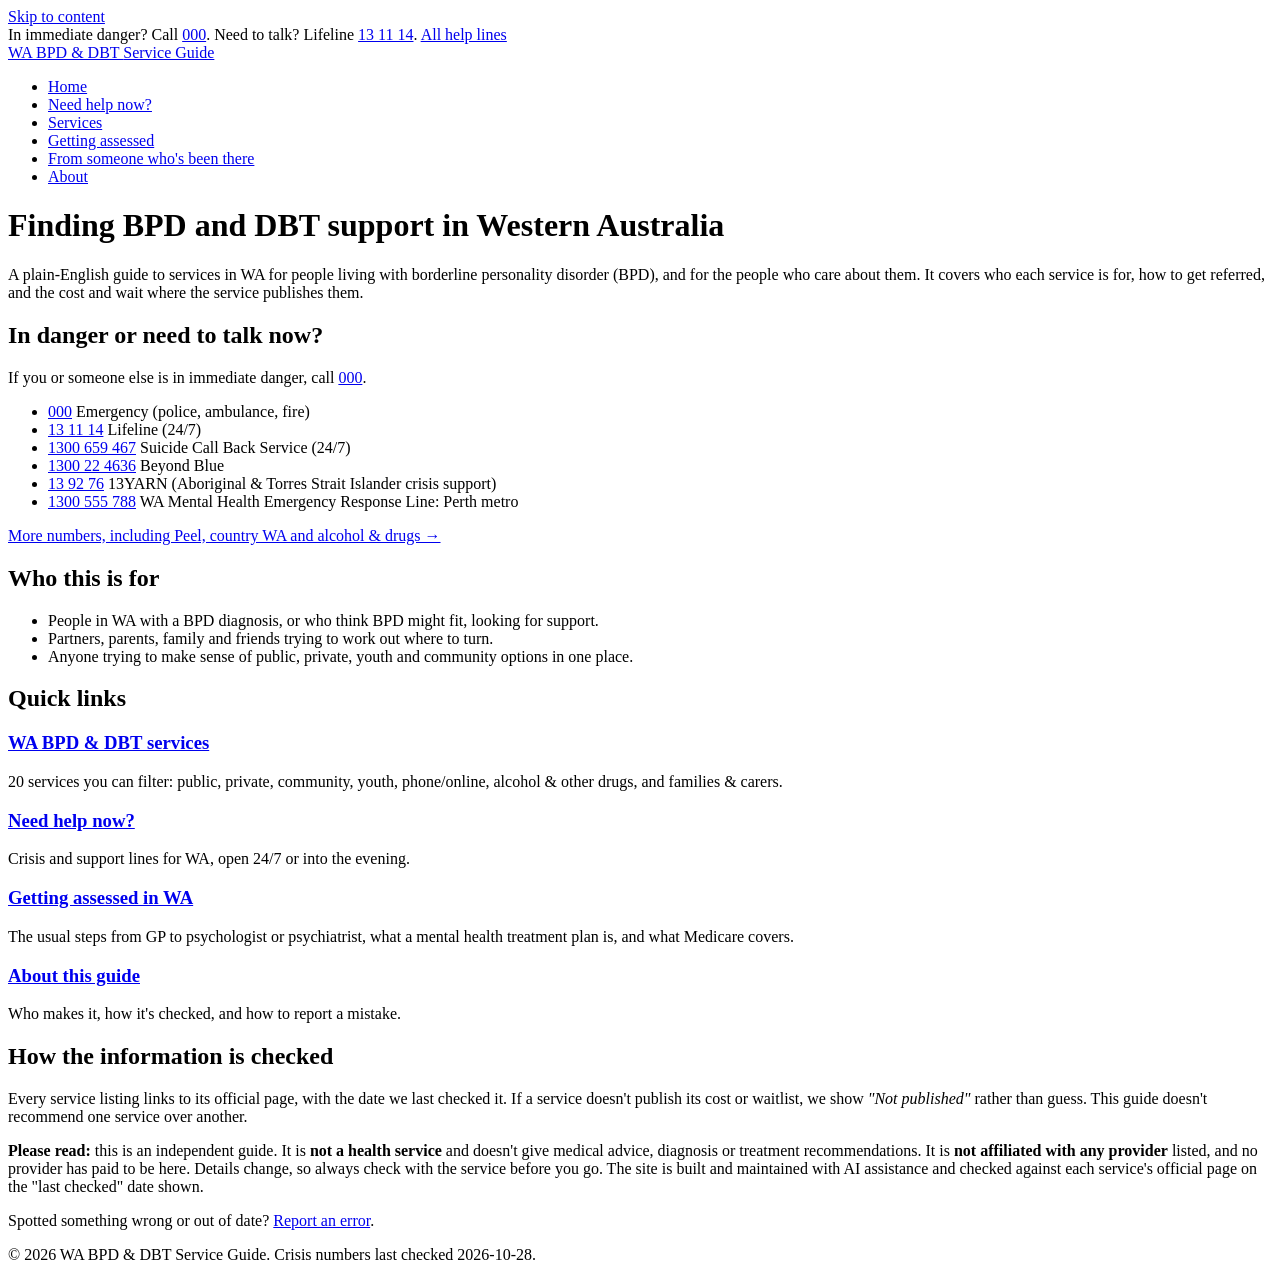
==== index.html @ 713c22a8 "Fix stylesheet and link paths for GitHub Pages subfolder Co-authored-by: thomasjohnston737 <thomasjo" ====
<!doctype html>
<html lang="en-AU">
<head>
<meta charset="utf-8">
<meta name="viewport" content="width=device-width,initial-scale=1">
<title>WA BPD &amp; DBT Service Guide: borderline personality disorder support in Western Australia</title>
<meta name="description" content="An independent, plain-English guide to BPD and DBT services in Western Australia: public, private, youth, community and carer support, with referral steps and official links.">
<link rel="canonical" href="https://thomasjohnston737.github.io/bpd-wa-guide/">
<meta property="og:title" content="WA BPD &amp; DBT Service Guide: borderline personality disorder support in Western Australia">
<meta property="og:description" content="An independent, plain-English guide to BPD and DBT services in Western Australia: public, private, youth, community and carer support, with referral steps and official links.">
<meta property="og:type" content="website">
<meta property="og:locale" content="en_AU">
<meta name="theme-color" content="#2f5d62">
<link rel="stylesheet" href="/bpd-wa-guide/assets/style.css">
</head>
<body>
<a class="skip" href="#main">Skip to content</a>
<div class="topbar"><div class="wrap">In immediate danger? Call <a href="tel:000">000</a>. Need to talk? Lifeline <a href="tel:131114">13 11 14</a>. <a href="/bpd-wa-guide/help-now/">All help lines</a></div></div>
<header class="site"><div class="wrap">
<a class="brand" href="/bpd-wa-guide/">WA BPD &amp; DBT <span>Service Guide</span></a>
<nav aria-label="Main"><ul><li><a href="/bpd-wa-guide/" aria-current=page>Home</a></li><li><a href="/bpd-wa-guide/help-now/">Need help now?</a></li><li><a href="/bpd-wa-guide/services/">Services</a></li><li><a href="/bpd-wa-guide/getting-assessed/">Getting assessed</a></li><li><a href="/bpd-wa-guide/from-someone-whos-been-there/">From someone who&#x27;s been there</a></li><li><a href="/bpd-wa-guide/about/">About</a></li></ul></nav>
</div></header>
<main id="main"><div class="wrap">

<h1>Finding BPD and DBT support in Western Australia</h1>
<p class="lede">A plain-English guide to services in WA for people living with borderline personality disorder (BPD), and for the people who care about them. It covers who each service is for, how to get referred, and the cost and wait where the service publishes them.</p>
<aside class="crisis" aria-label="Crisis support">
<h2>In danger or need to talk now?</h2>
<p>If you or someone else is in immediate danger, call <a class="num" href="tel:000">000</a>.</p>
<ul><li><a class="num" href="tel:000">000</a> <span>Emergency (police, ambulance, fire)</span></li><li><a class="num" href="tel:131114">13 11 14</a> <span>Lifeline (24/7)</span></li><li><a class="num" href="tel:1300659467">1300 659 467</a> <span>Suicide Call Back Service (24/7)</span></li><li><a class="num" href="tel:1300224636">1300 22 4636</a> <span>Beyond Blue</span></li><li><a class="num" href="tel:139276">13 92 76</a> <span>13YARN (Aboriginal &amp; Torres Strait Islander crisis support)</span></li><li><a class="num" href="tel:1300555788">1300 555 788</a> <span>WA Mental Health Emergency Response Line: Perth metro</span></li></ul><p class="more"><a href="/bpd-wa-guide/help-now/">More numbers, including Peel, country WA and alcohol &amp; drugs →</a></p>
</aside>
<h2>Who this is for</h2>
<ul>
<li>People in WA with a BPD diagnosis, or who think BPD might fit, looking for support.</li>
<li>Partners, parents, family and friends trying to work out where to turn.</li>
<li>Anyone trying to make sense of public, private, youth and community options in one place.</li>
</ul>
<h2>Quick links</h2>
<div class="cards">
<div class="card"><h3><a href="/bpd-wa-guide/services/">WA BPD &amp; DBT services</a></h3><p>20 services you can filter: public, private, community, youth, phone/online, alcohol &amp; other drugs, and families &amp; carers.</p></div>
<div class="card"><h3><a href="/bpd-wa-guide/help-now/">Need help now?</a></h3><p>Crisis and support lines for WA, open 24/7 or into the evening.</p></div>
<div class="card"><h3><a href="/bpd-wa-guide/getting-assessed/">Getting assessed in WA</a></h3><p>The usual steps from GP to psychologist or psychiatrist, what a mental health treatment plan is, and what Medicare covers.</p></div>
<div class="card"><h3><a href="/bpd-wa-guide/about/">About this guide</a></h3><p>Who makes it, how it's checked, and how to report a mistake.</p></div>
</div>
<h2>How the information is checked</h2>
<p>Every service listing links to its official page, with the date we last checked it. If a service doesn't publish its cost or waitlist, we show <em>"Not published"</em> rather than guess. This guide doesn't recommend one service over another.</p>

</div></main>
<footer class="site"><div class="wrap">
<p><strong>Please read:</strong> this is an independent guide. It is <strong>not a health service</strong> and doesn't give medical advice, diagnosis or treatment recommendations. It is <strong>not affiliated with any provider</strong> listed, and no provider has paid to be here. Details change, so always check with the service before you go. The site is built and maintained with AI assistance and checked against each service's official page on the "last checked" date shown.</p>
<p>Spotted something wrong or out of date? <a href="/bpd-wa-guide/about/#report">Report an error</a>.</p>
<p>&copy; 2026 WA BPD & DBT Service Guide. Crisis numbers last checked 2026-10-28.</p>
</div></footer>
</body>
</html>
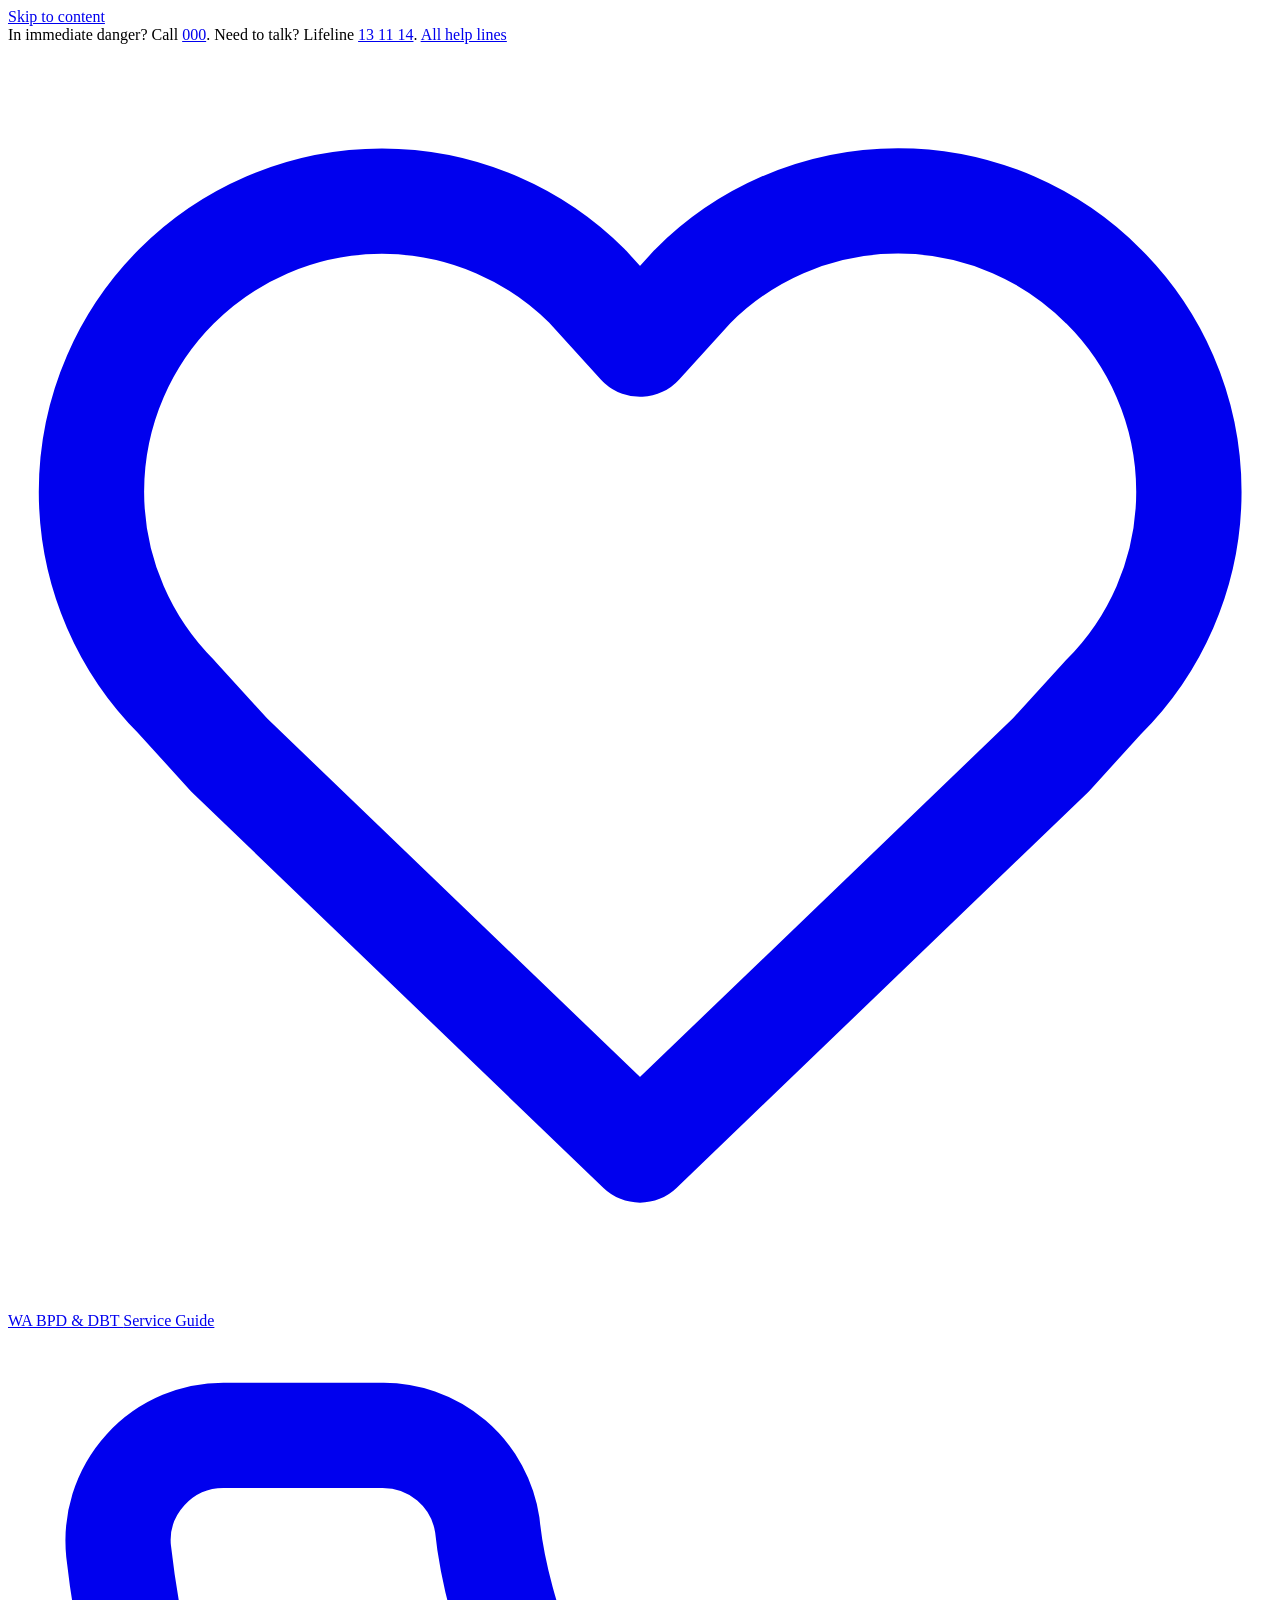
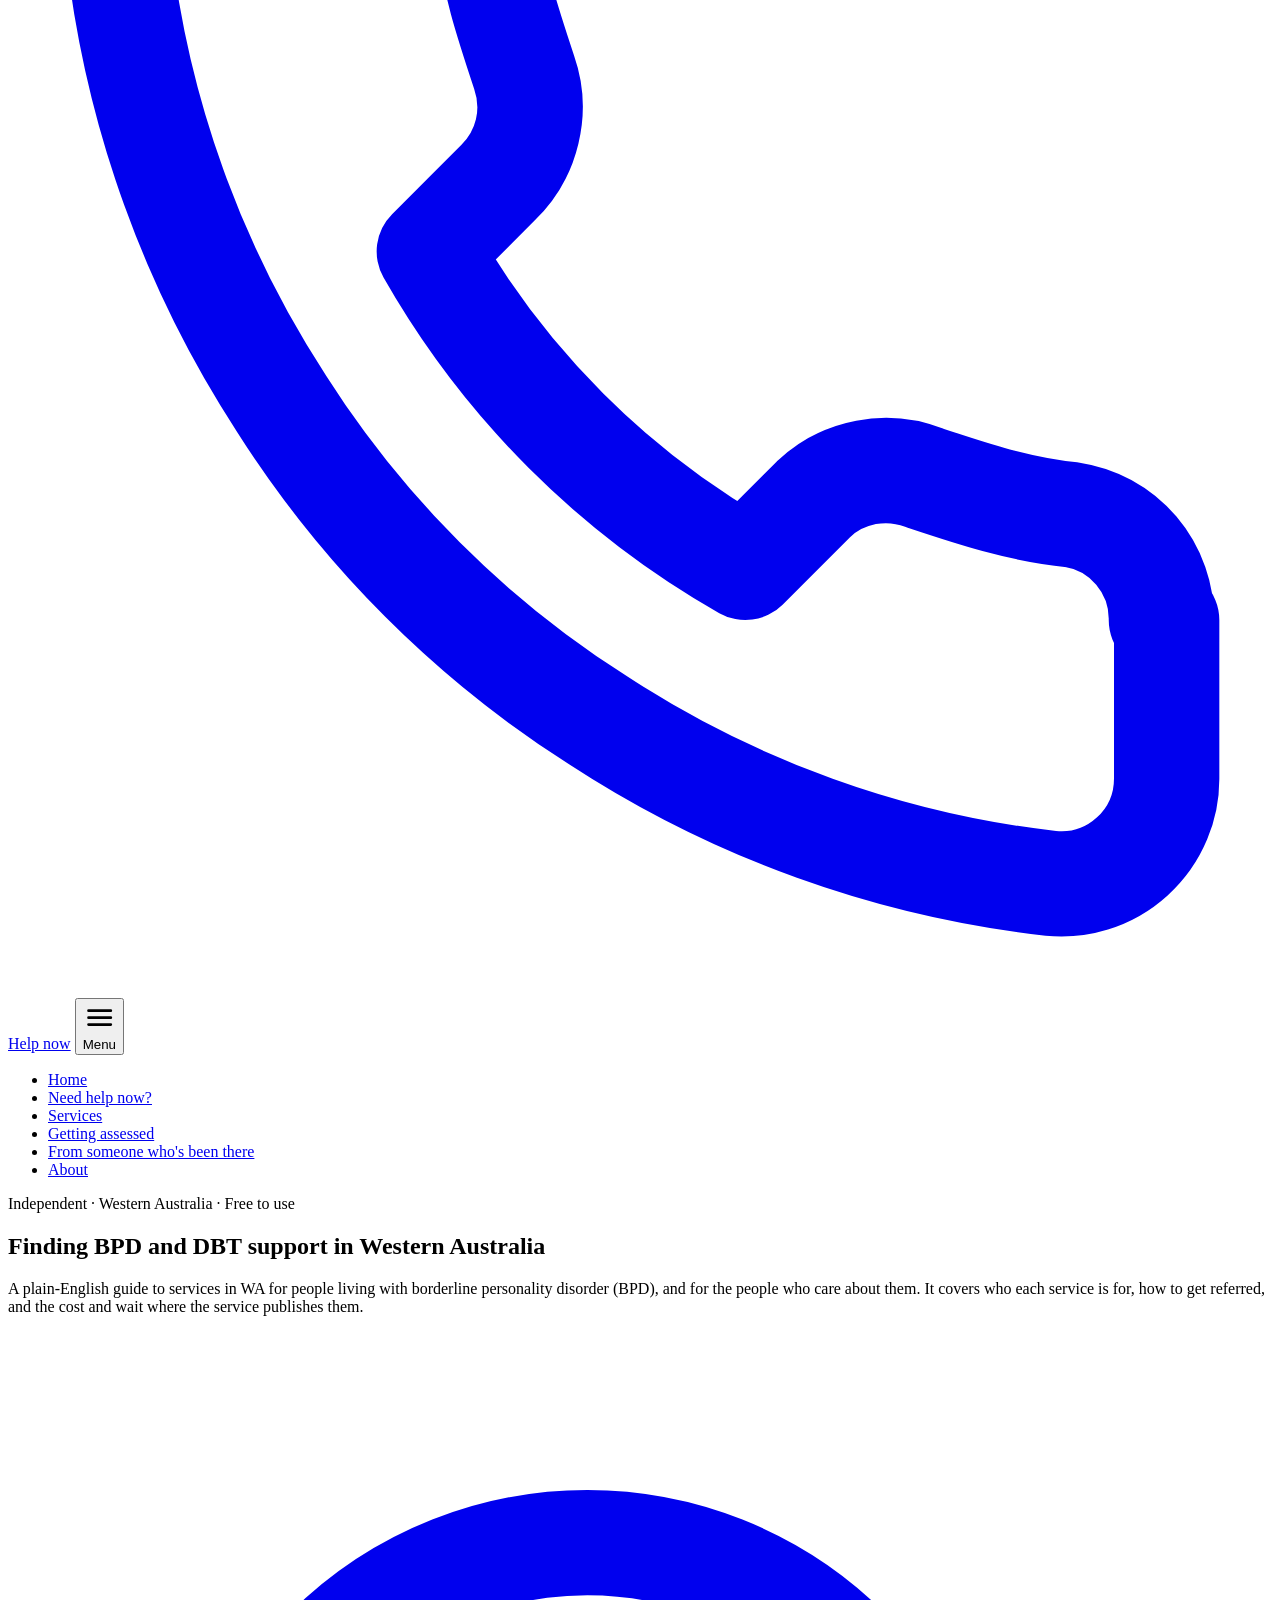
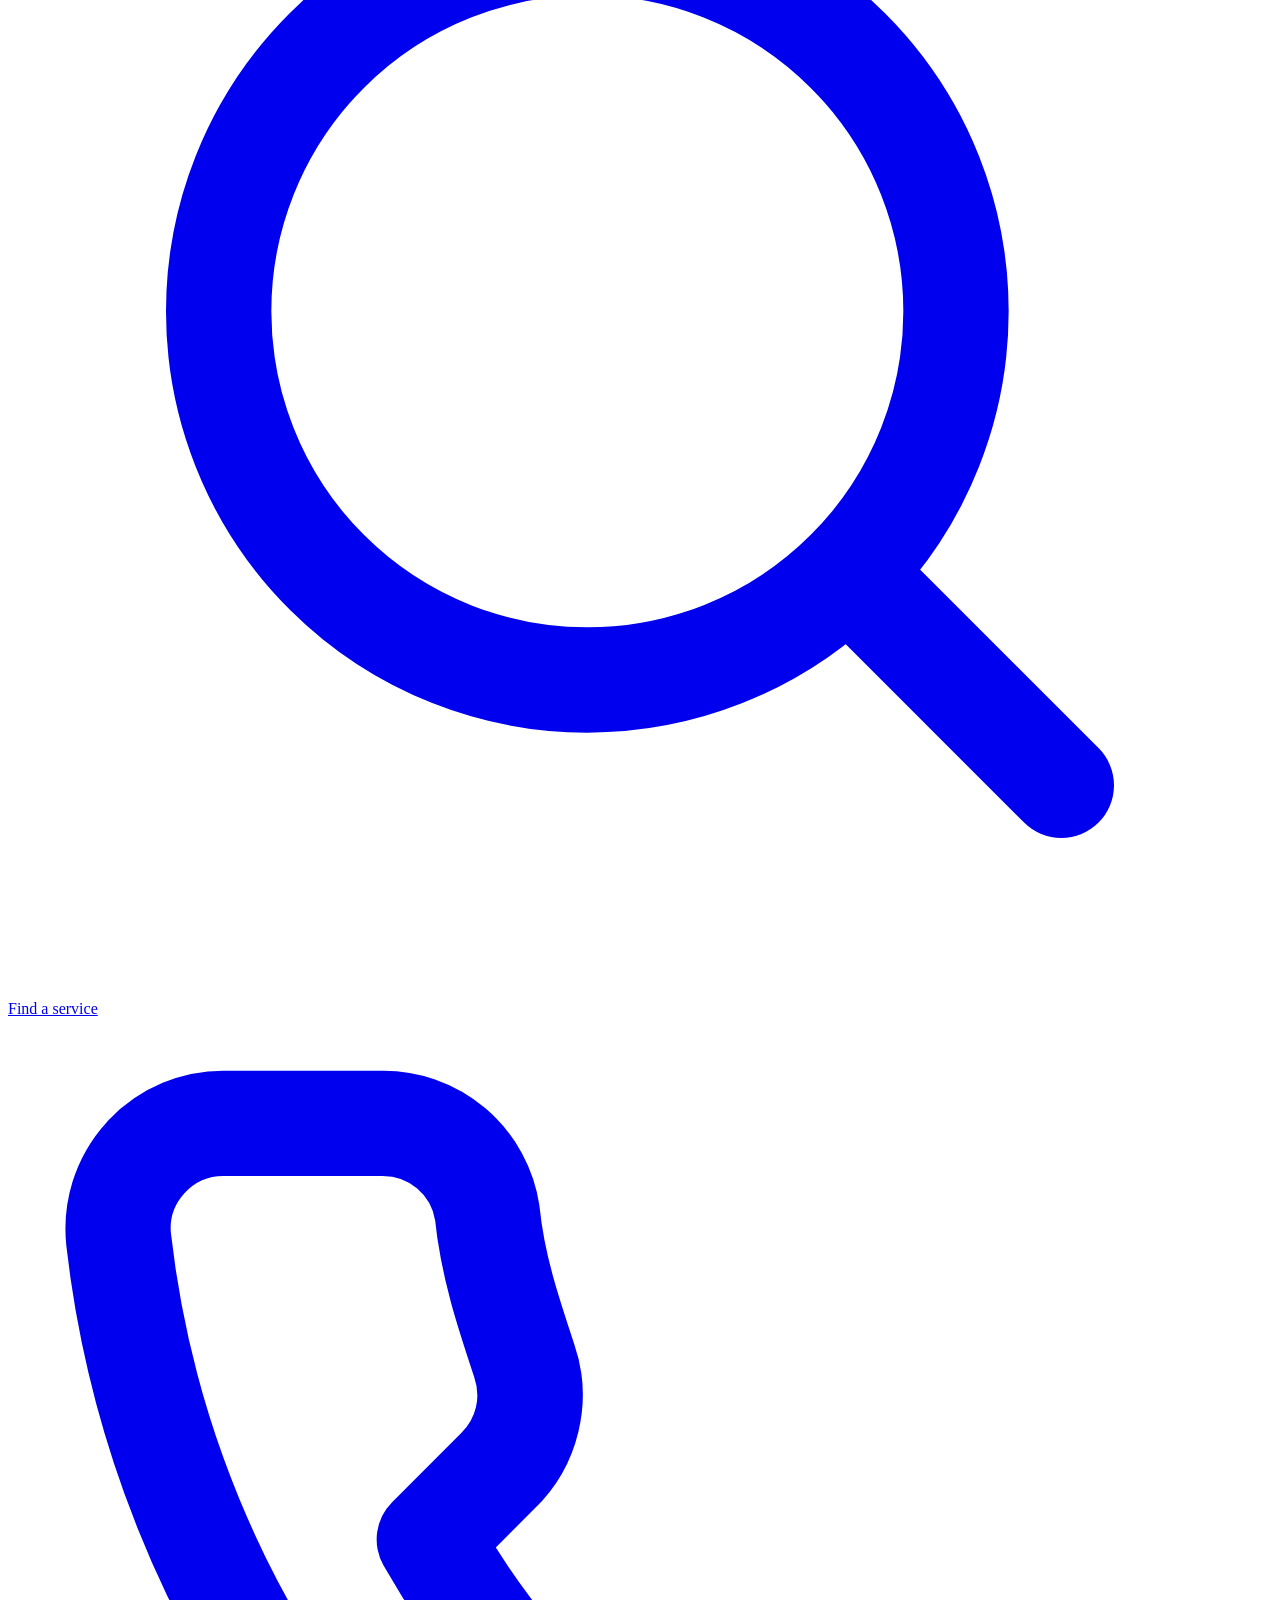
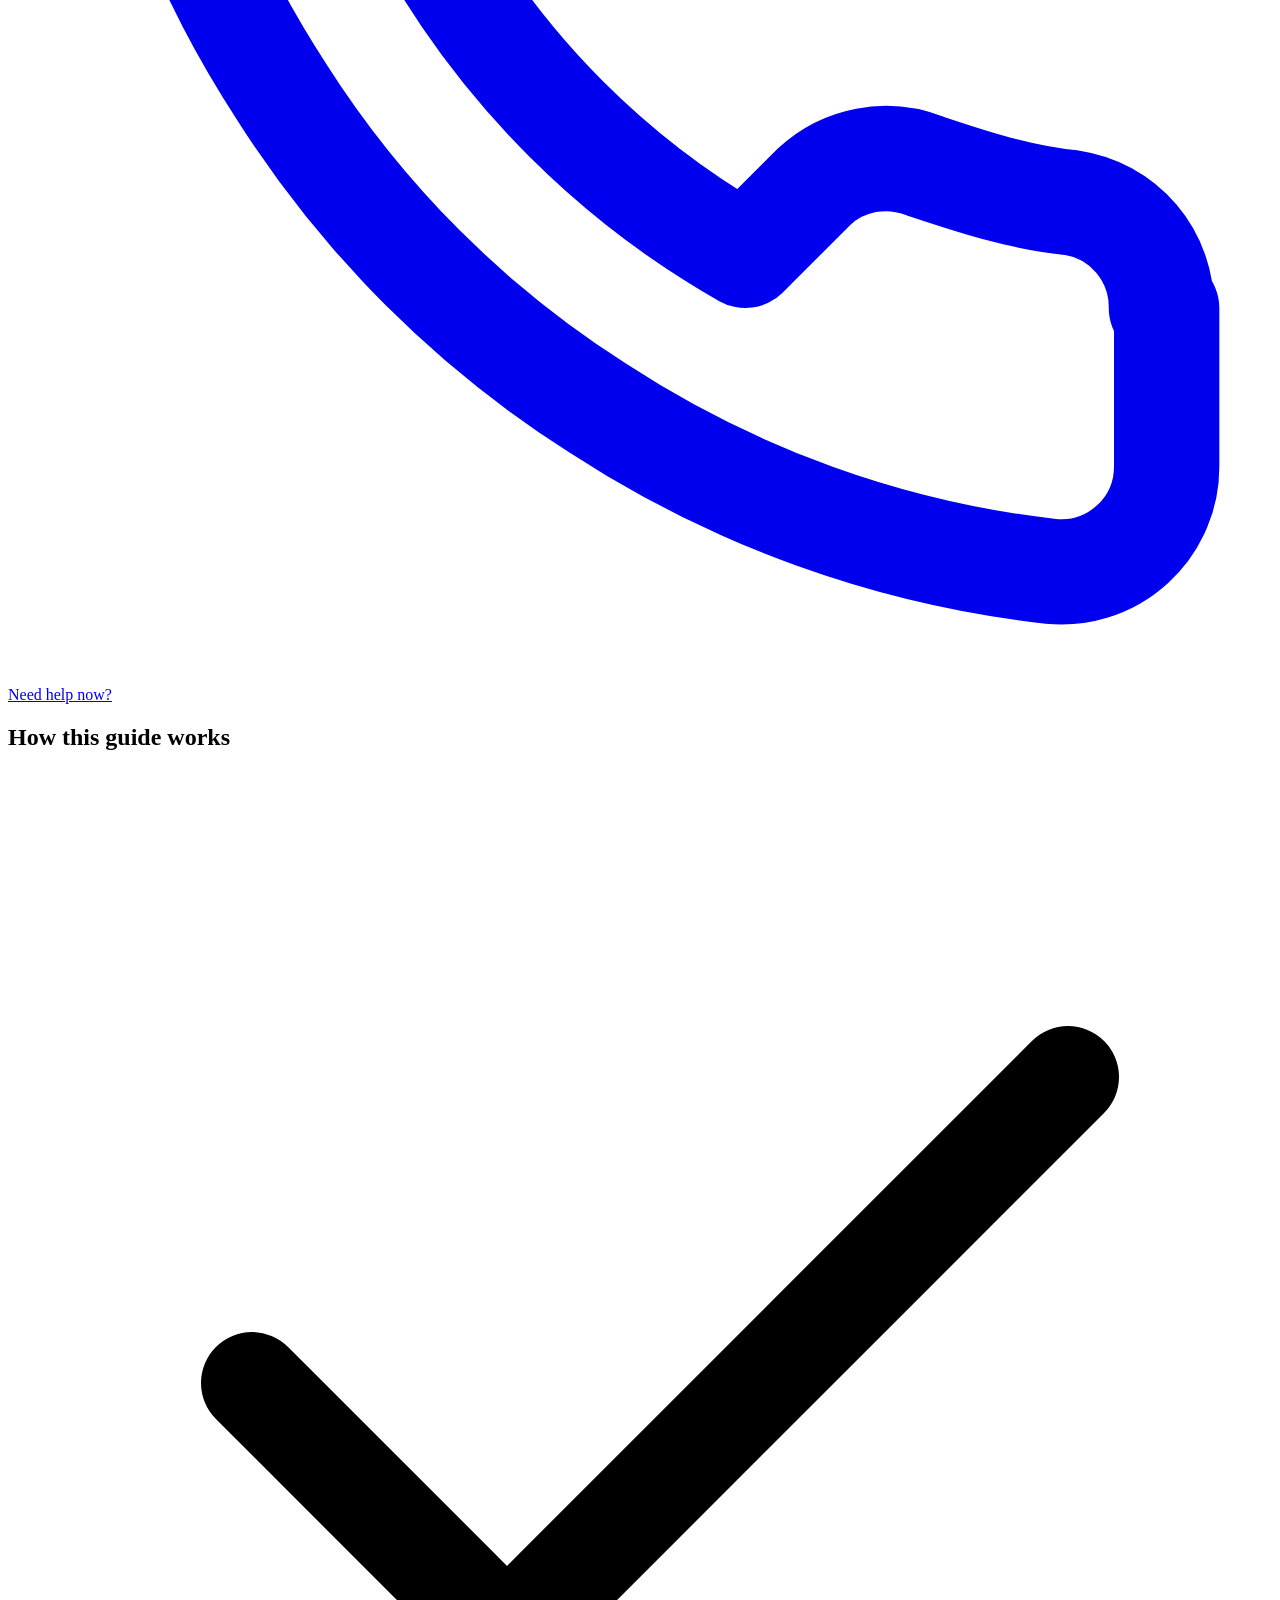
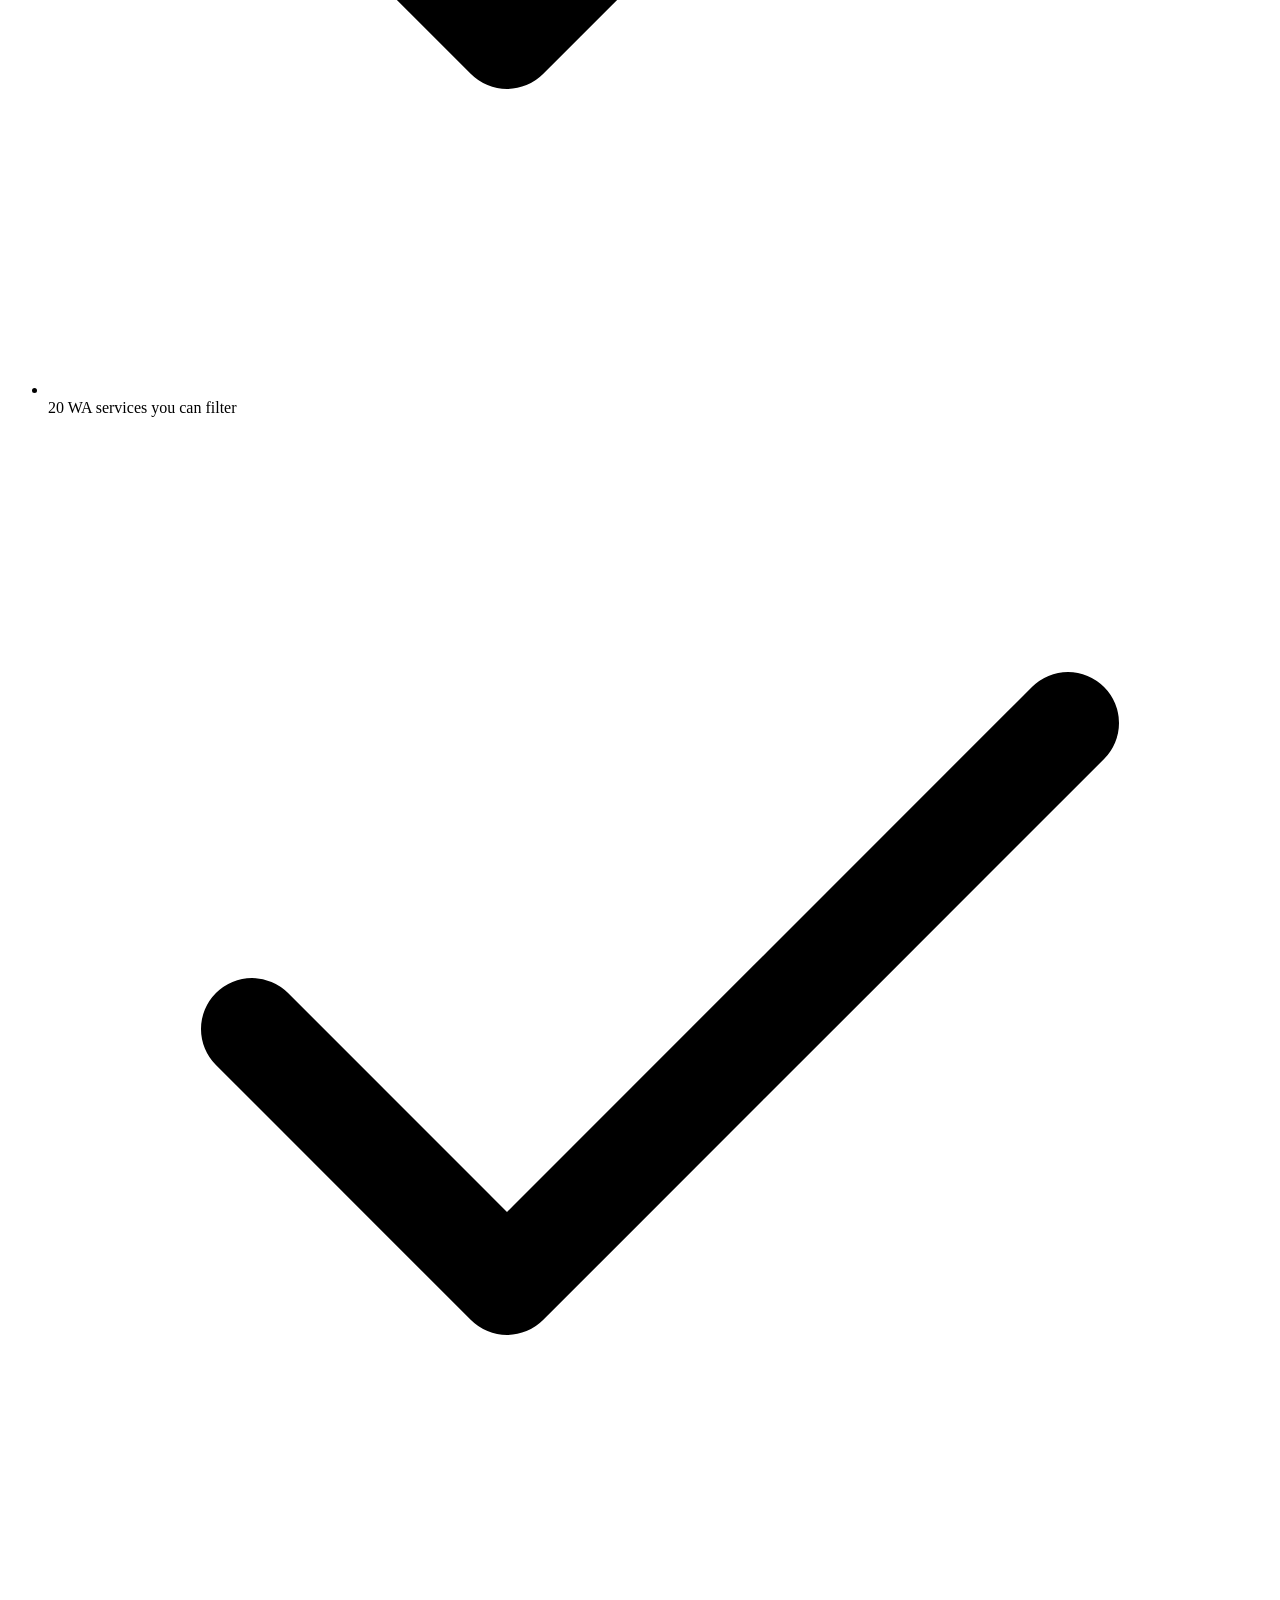
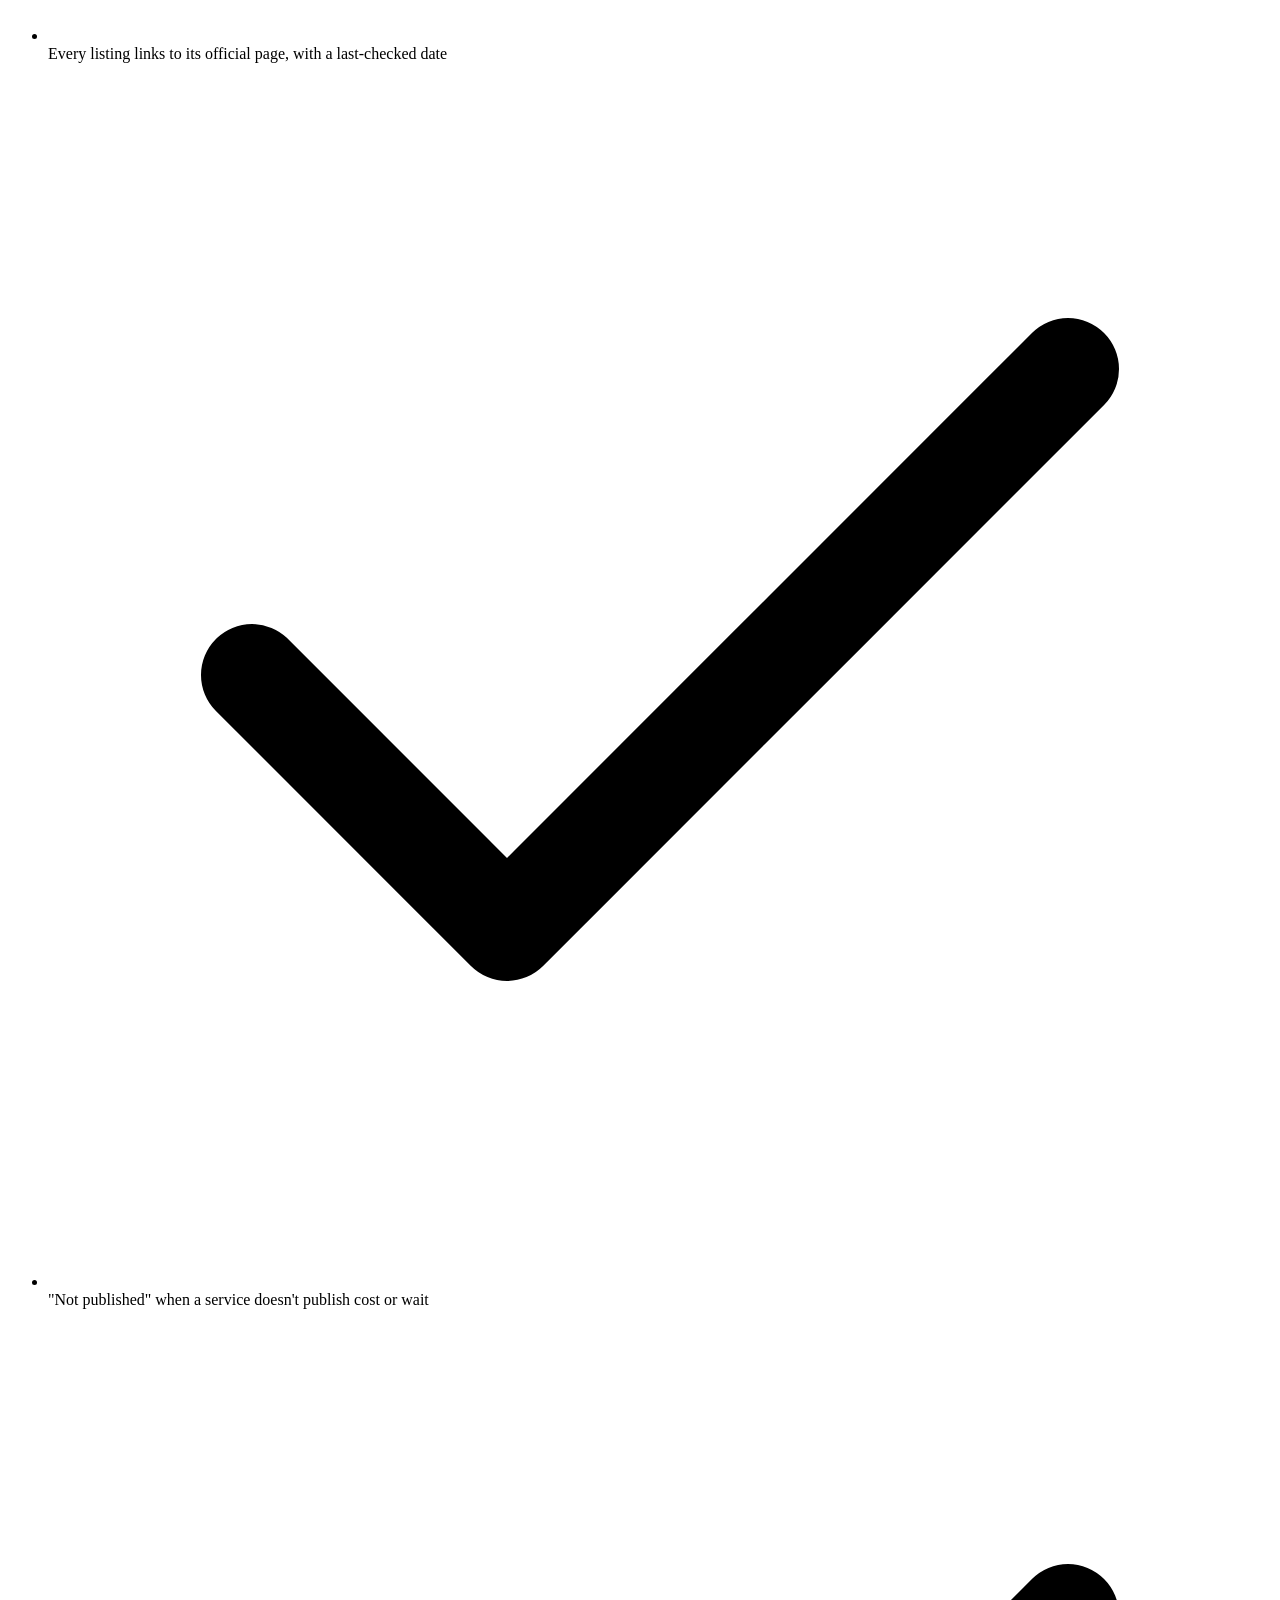
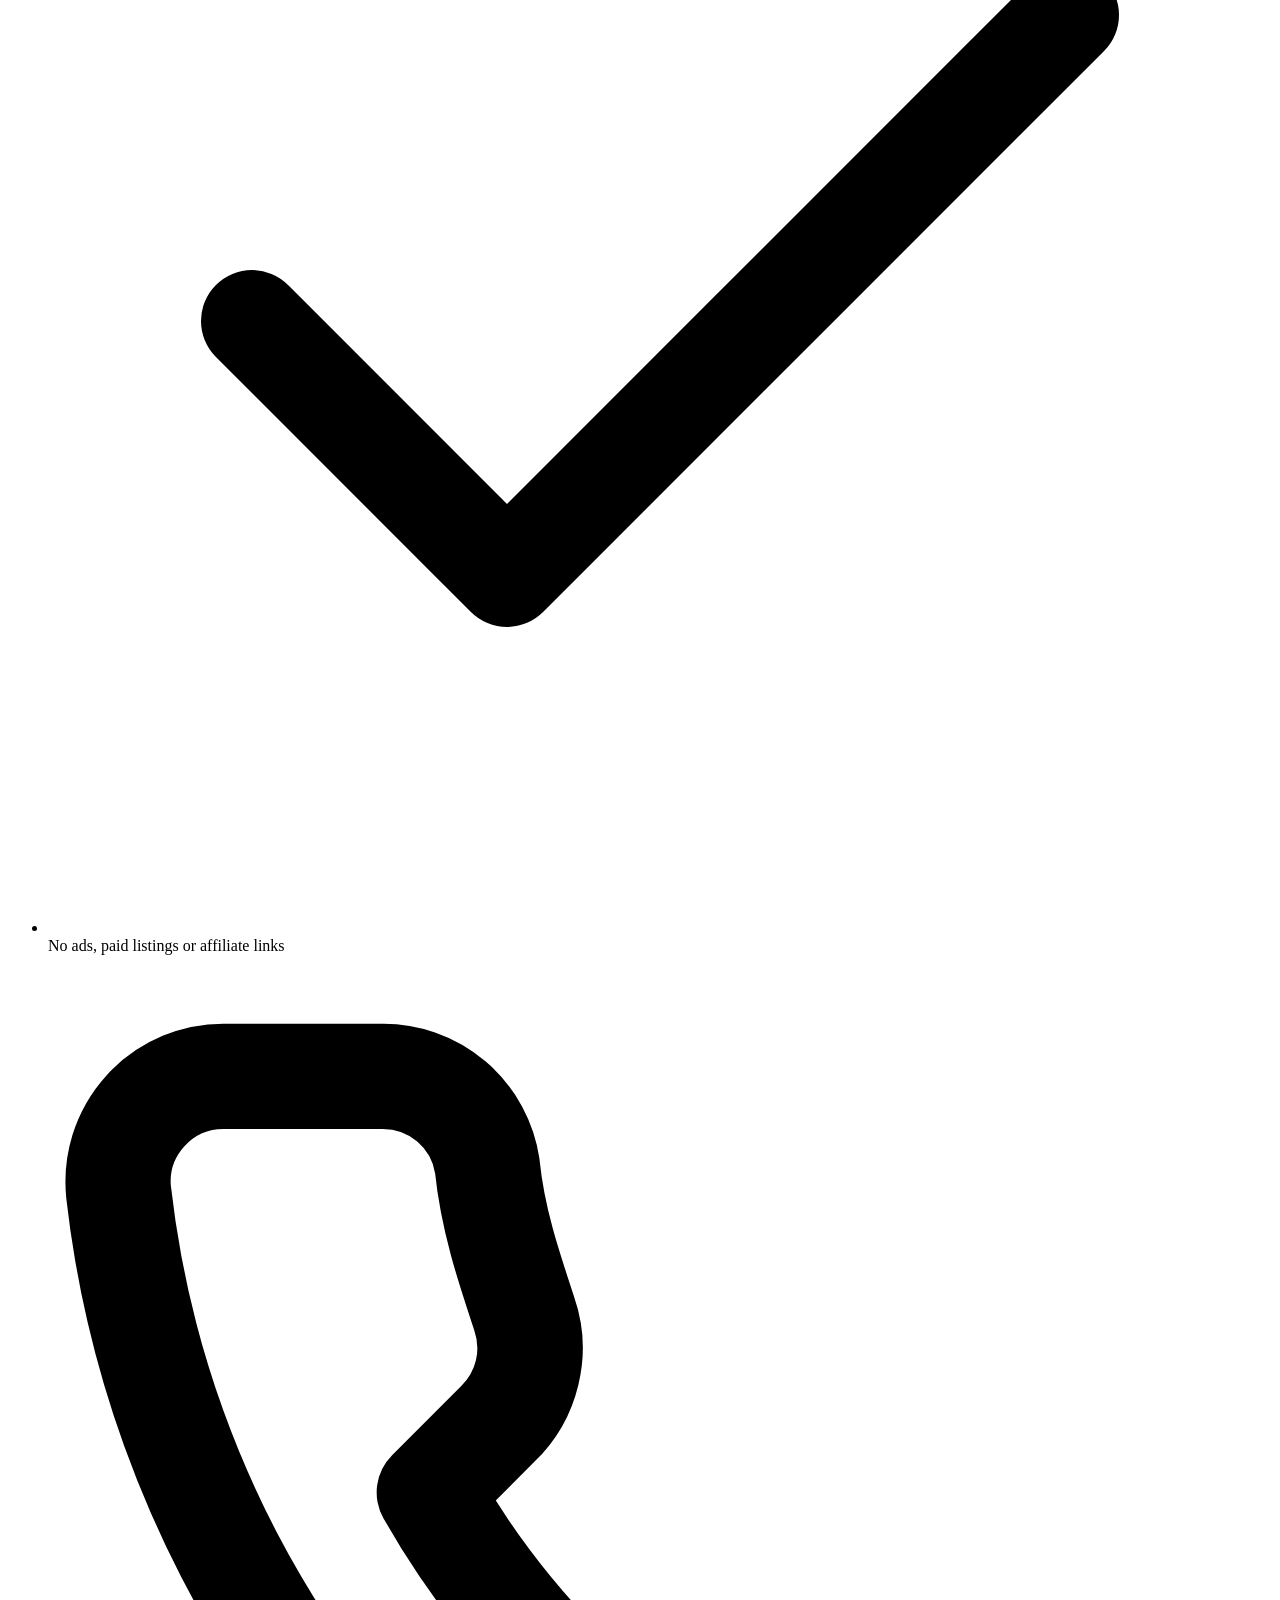
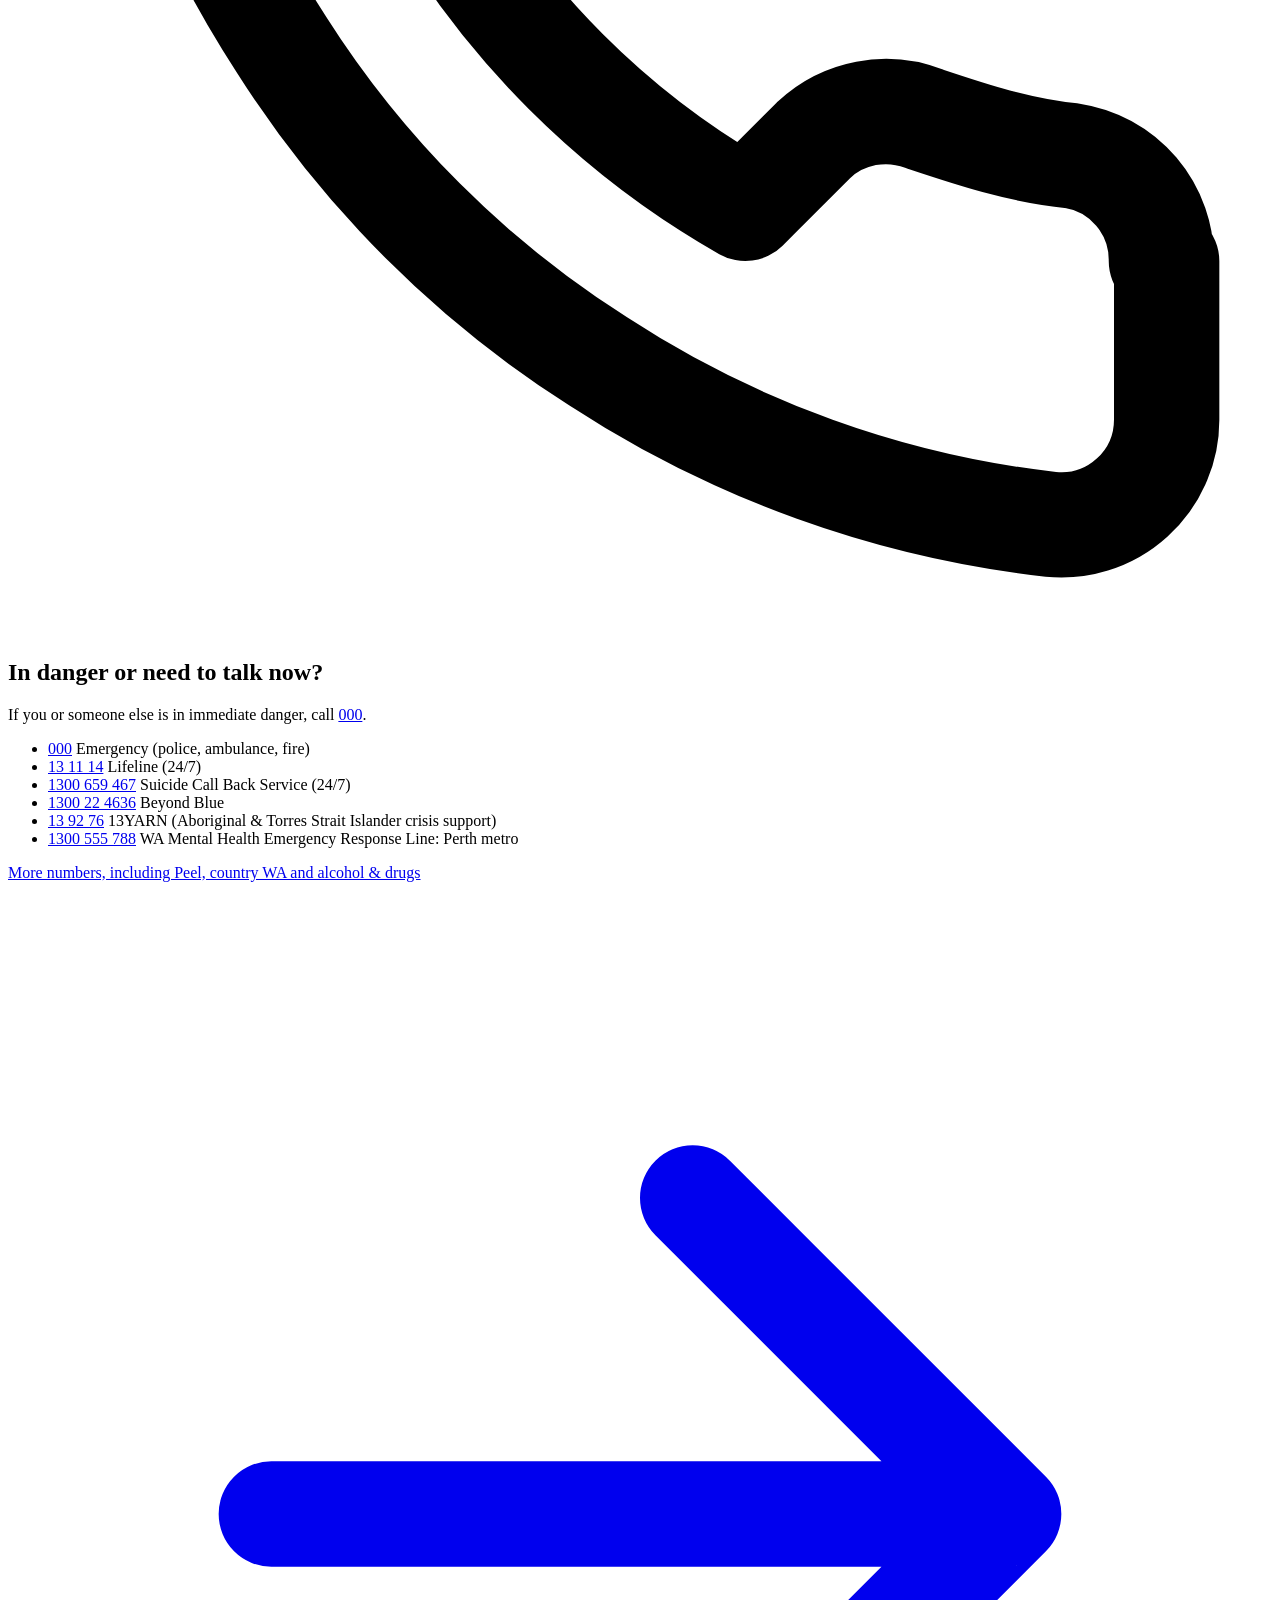
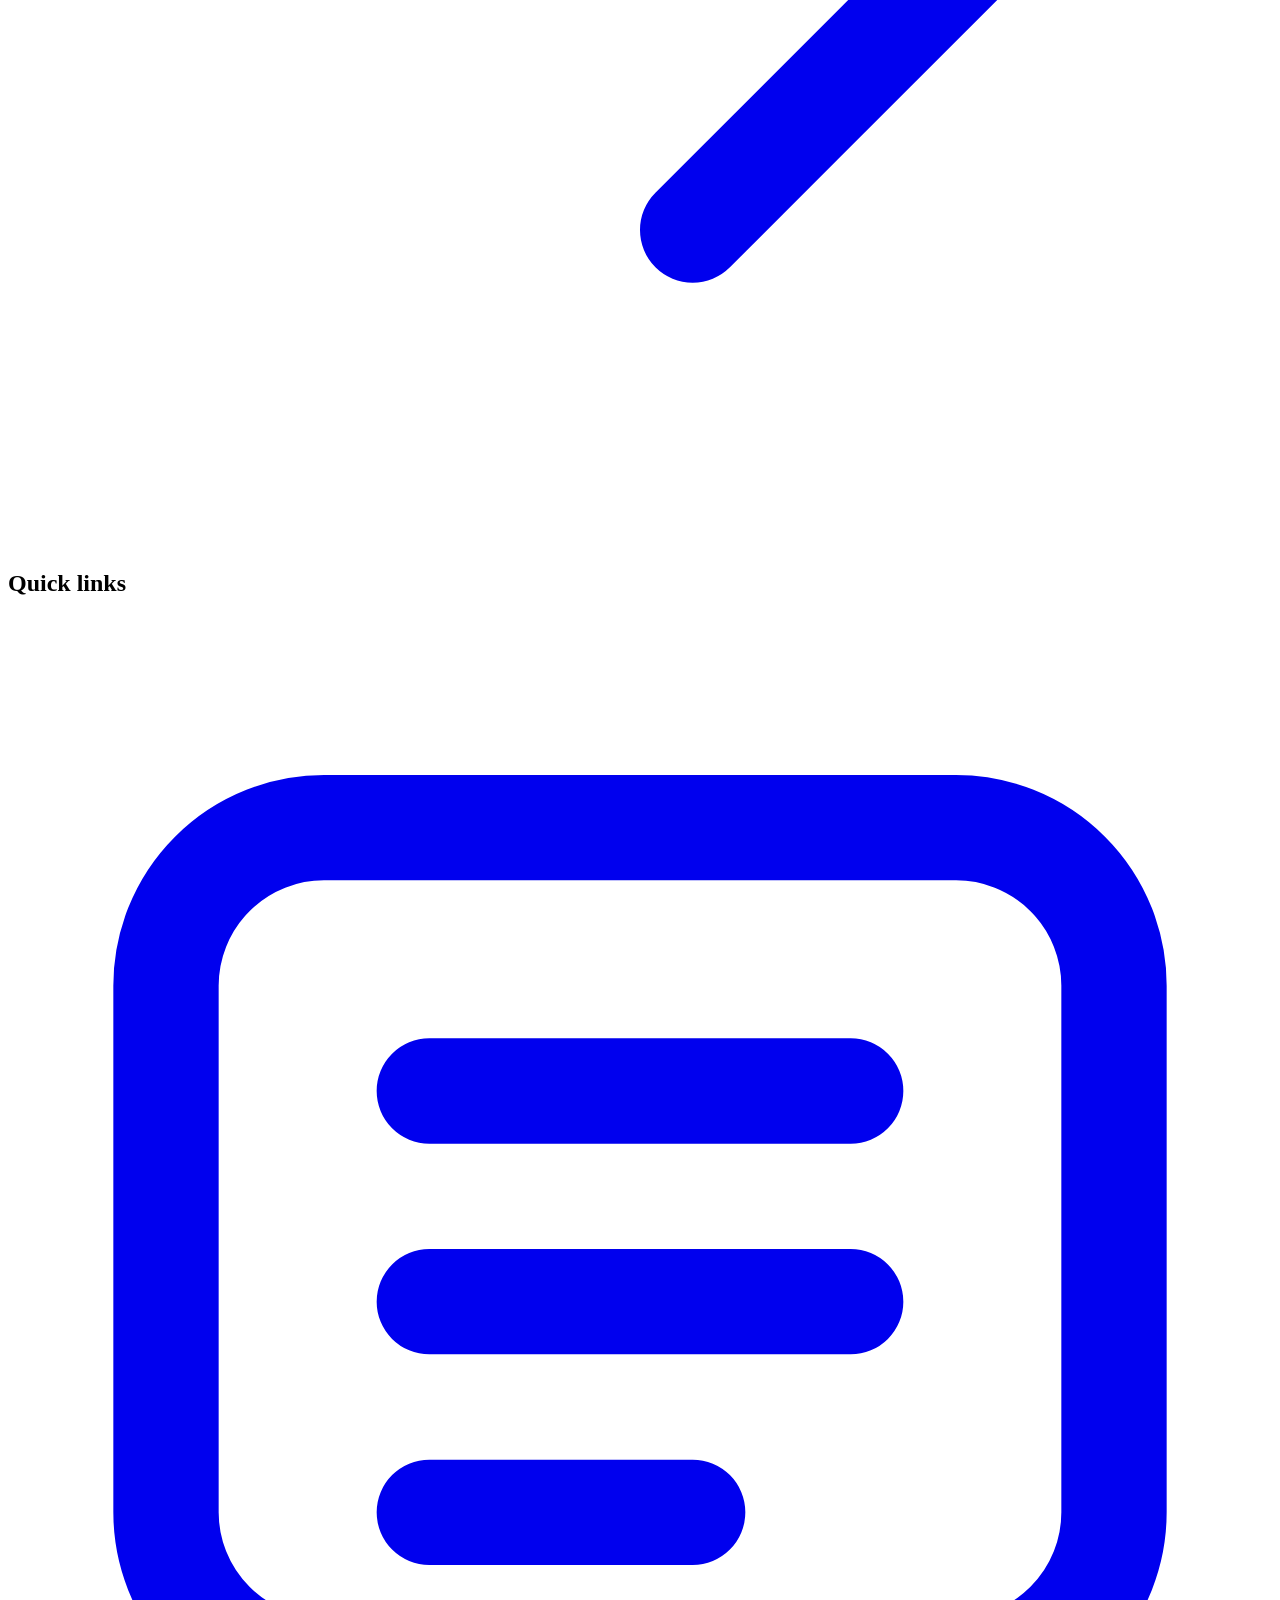
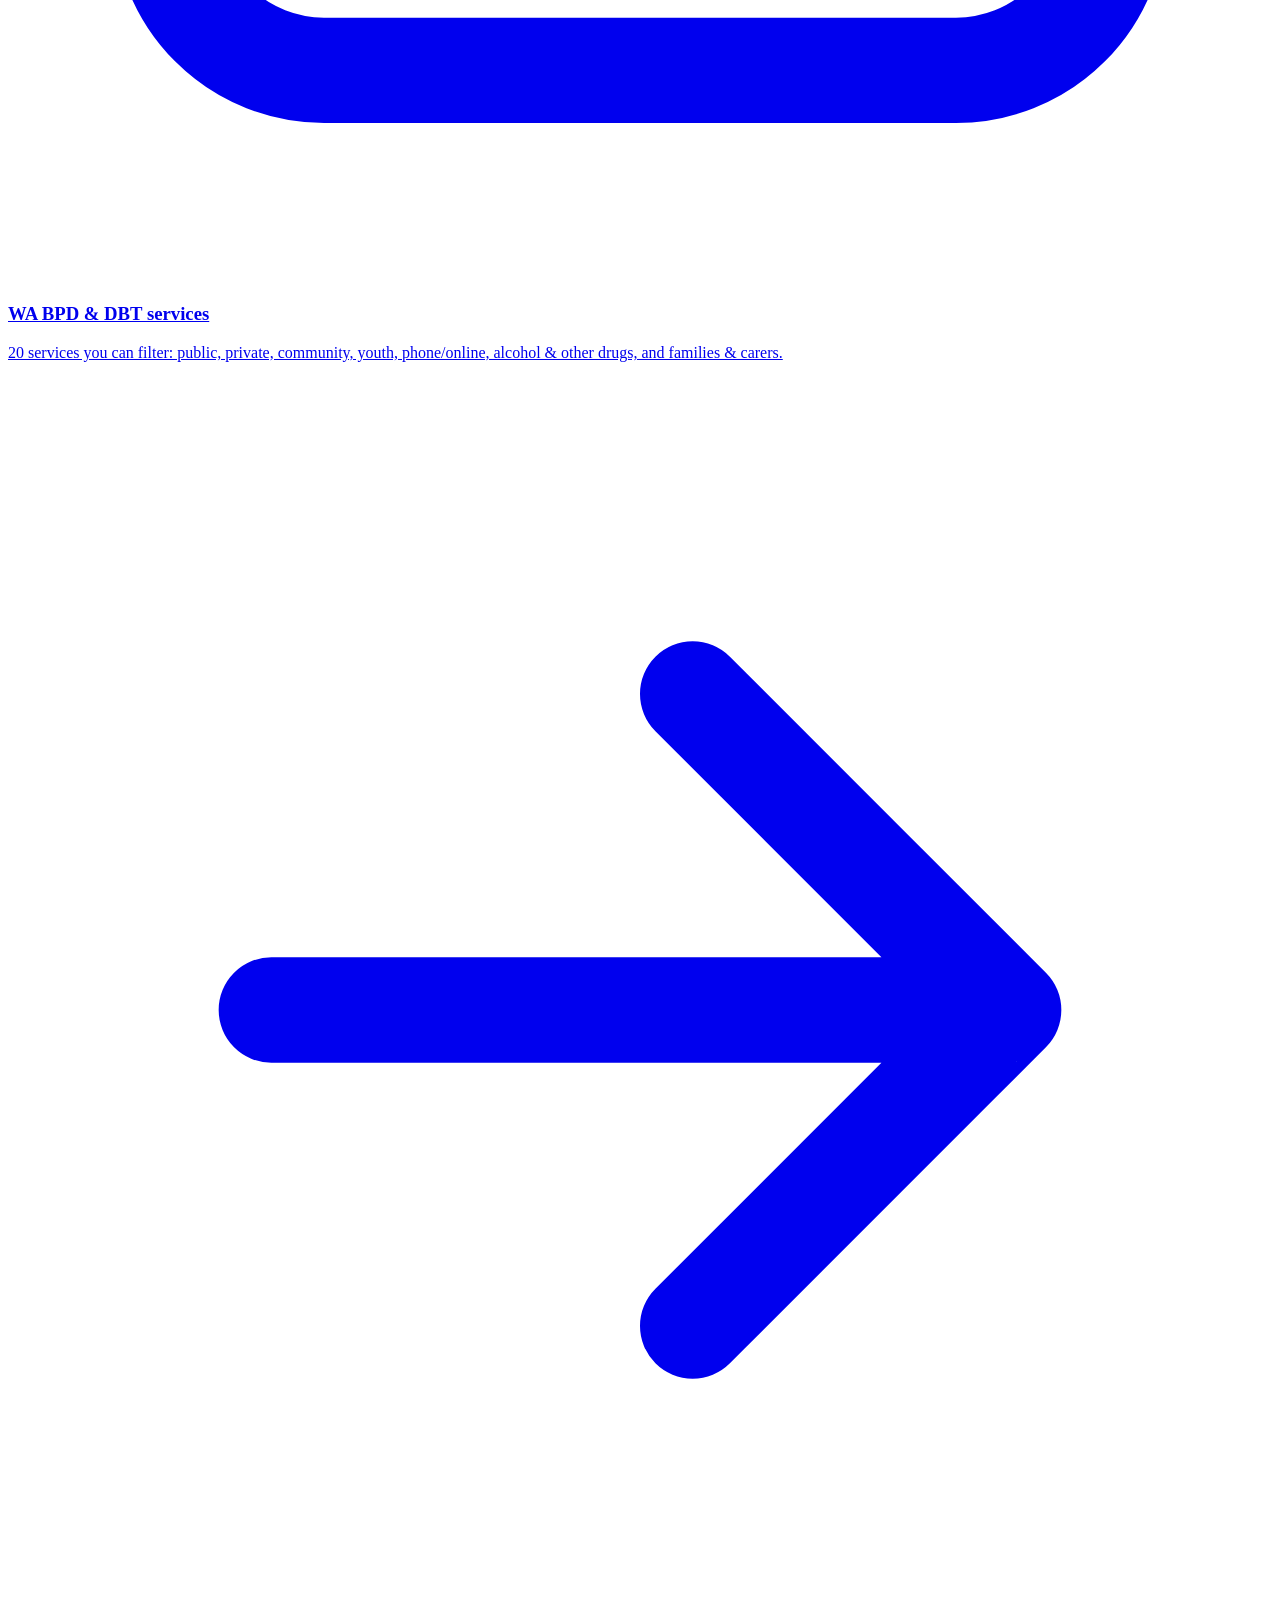
==== commit 5881fdbd: "Visual redesign: header, hero, cards, crisis tiles, services filters Co-authored-by: thomasjohnston7" ====
--- a/index.html
+++ b/index.html
@@ -1,5 +1,5 @@
 <!doctype html>
-<html lang="en-AU">
+<html lang="en-AU" class="no-js">
 <head>
 <meta charset="utf-8">
 <meta name="viewport" content="width=device-width,initial-scale=1">
@@ -10,46 +10,80 @@
 <meta property="og:description" content="An independent, plain-English guide to BPD and DBT services in Western Australia: public, private, youth, community and carer support, with referral steps and official links.">
 <meta property="og:type" content="website">
 <meta property="og:locale" content="en_AU">
-<meta name="theme-color" content="#2f5d62">
+<meta name="theme-color" content="#1f4f4b">
 <link rel="stylesheet" href="/bpd-wa-guide/assets/style.css">
+<script>document.documentElement.className='js'</script>
 </head>
 <body>
 <a class="skip" href="#main">Skip to content</a>
 <div class="topbar"><div class="wrap">In immediate danger? Call <a href="tel:000">000</a>. Need to talk? Lifeline <a href="tel:131114">13 11 14</a>. <a href="/bpd-wa-guide/help-now/">All help lines</a></div></div>
-<header class="site"><div class="wrap">
-<a class="brand" href="/bpd-wa-guide/">WA BPD &amp; DBT <span>Service Guide</span></a>
-<nav aria-label="Main"><ul><li><a href="/bpd-wa-guide/" aria-current=page>Home</a></li><li><a href="/bpd-wa-guide/help-now/">Need help now?</a></li><li><a href="/bpd-wa-guide/services/">Services</a></li><li><a href="/bpd-wa-guide/getting-assessed/">Getting assessed</a></li><li><a href="/bpd-wa-guide/from-someone-whos-been-there/">From someone who&#x27;s been there</a></li><li><a href="/bpd-wa-guide/about/">About</a></li></ul></nav>
+<header class="site"><div class="wrap bar">
+<a class="brand" href="/bpd-wa-guide/"><span class="mark" aria-hidden="true"><svg class="ic" viewBox="0 0 24 24" aria-hidden="true" focusable="false" fill="none" stroke="currentColor" stroke-width="2" stroke-linecap="round" stroke-linejoin="round"><path d="M20.8 4.6a5.5 5.5 0 0 0-7.8 0L12 5.7l-1-1.1a5.5 5.5 0 0 0-7.8 7.8l1 1.1L12 21l7.8-7.5 1-1.1a5.5 5.5 0 0 0 0-7.8z"/></svg></span><span class="bname">WA BPD &amp; DBT <span>Service Guide</span></span></a>
+<div class="hactions">
+<a class="btn-urgent" href="/bpd-wa-guide/help-now/" aria-label="Need help now? Crisis and support lines"><svg class="ic sm" viewBox="0 0 24 24" aria-hidden="true" focusable="false" fill="none" stroke="currentColor" stroke-width="2" stroke-linecap="round" stroke-linejoin="round"><path d="M22 16.9v3a2 2 0 0 1-2.2 2 19.8 19.8 0 0 1-8.6-3.1 19.5 19.5 0 0 1-6-6A19.8 19.8 0 0 1 2.1 4.2 2 2 0 0 1 4.1 2h3a2 2 0 0 1 2 1.7c.1 1 .4 1.9.7 2.8a2 2 0 0 1-.5 2.1L8 9.9a16 16 0 0 0 6 6l1.3-1.3a2 2 0 0 1 2.1-.4c.9.3 1.8.6 2.8.7a2 2 0 0 1 1.7 2z"/></svg><span>Help now</span></a>
+<button type="button" class="nav-toggle" aria-expanded="false" aria-controls="mainnav"><svg class="ic" viewBox="0 0 24 24" aria-hidden="true" focusable="false" fill="none" stroke="currentColor" stroke-width="2" stroke-linecap="round" stroke-linejoin="round"><path d="M4 7h16M4 12h16M4 17h16"/></svg><span>Menu</span></button>
+</div>
+<nav id="mainnav" class="mainnav" aria-label="Main"><ul><li><a href="/bpd-wa-guide/" aria-current=page>Home</a></li><li><a href="/bpd-wa-guide/help-now/">Need help now?</a></li><li><a href="/bpd-wa-guide/services/">Services</a></li><li><a href="/bpd-wa-guide/getting-assessed/">Getting assessed</a></li><li><a href="/bpd-wa-guide/from-someone-whos-been-there/">From someone who&#x27;s been there</a></li><li><a href="/bpd-wa-guide/about/">About</a></li></ul></nav>
 </div></header>
+<section class="hero"><div class="wrap hero-in">
+<div>
+<p class="eyebrow">Independent · Western Australia · Free to use</p>
+<h1>Finding BPD and DBT support in Western Australia</h1>
+<p class="lede">A plain-English guide to services in WA for people living with borderline personality disorder (BPD), and for the people who care about them. It covers who each service is for, how to get referred, and the cost and wait where the service publishes them.</p>
+<div class="cta">
+<a class="btn btn-primary" href="/bpd-wa-guide/services/"><svg class="ic sm" viewBox="0 0 24 24" aria-hidden="true" focusable="false" fill="none" stroke="currentColor" stroke-width="2" stroke-linecap="round" stroke-linejoin="round"><circle cx="11" cy="11" r="7"/><path d="m20 20-3.5-3.5"/></svg> Find a service</a>
+<a class="btn btn-soft" href="/bpd-wa-guide/help-now/"><svg class="ic sm" viewBox="0 0 24 24" aria-hidden="true" focusable="false" fill="none" stroke="currentColor" stroke-width="2" stroke-linecap="round" stroke-linejoin="round"><path d="M22 16.9v3a2 2 0 0 1-2.2 2 19.8 19.8 0 0 1-8.6-3.1 19.5 19.5 0 0 1-6-6A19.8 19.8 0 0 1 2.1 4.2 2 2 0 0 1 4.1 2h3a2 2 0 0 1 2 1.7c.1 1 .4 1.9.7 2.8a2 2 0 0 1-.5 2.1L8 9.9a16 16 0 0 0 6 6l1.3-1.3a2 2 0 0 1 2.1-.4c.9.3 1.8.6 2.8.7a2 2 0 0 1 1.7 2z"/></svg> Need help now?</a>
+</div>
+</div>
+<aside class="hero-side" aria-label="How this guide works">
+<h2>How this guide works</h2>
+<ul class="ticks">
+<li><svg class="ic tick" viewBox="0 0 24 24" aria-hidden="true" focusable="false" fill="none" stroke="currentColor" stroke-width="2" stroke-linecap="round" stroke-linejoin="round"><path d="M20 6 9 17l-5-5"/></svg>20 WA services you can filter</li>
+<li><svg class="ic tick" viewBox="0 0 24 24" aria-hidden="true" focusable="false" fill="none" stroke="currentColor" stroke-width="2" stroke-linecap="round" stroke-linejoin="round"><path d="M20 6 9 17l-5-5"/></svg>Every listing links to its official page, with a last-checked date</li>
+<li><svg class="ic tick" viewBox="0 0 24 24" aria-hidden="true" focusable="false" fill="none" stroke="currentColor" stroke-width="2" stroke-linecap="round" stroke-linejoin="round"><path d="M20 6 9 17l-5-5"/></svg>"Not published" when a service doesn't publish cost or wait</li>
+<li><svg class="ic tick" viewBox="0 0 24 24" aria-hidden="true" focusable="false" fill="none" stroke="currentColor" stroke-width="2" stroke-linecap="round" stroke-linejoin="round"><path d="M20 6 9 17l-5-5"/></svg>No ads, paid listings or affiliate links</li>
+</ul>
+</aside>
+</div></section>
 <main id="main"><div class="wrap">
 
-<h1>Finding BPD and DBT support in Western Australia</h1>
-<p class="lede">A plain-English guide to services in WA for people living with borderline personality disorder (BPD), and for the people who care about them. It covers who each service is for, how to get referred, and the cost and wait where the service publishes them.</p>
 <aside class="crisis" aria-label="Crisis support">
-<h2>In danger or need to talk now?</h2>
+<div class="crisis-head"><span class="crisis-ic"><svg class="ic" viewBox="0 0 24 24" aria-hidden="true" focusable="false" fill="none" stroke="currentColor" stroke-width="2" stroke-linecap="round" stroke-linejoin="round"><path d="M22 16.9v3a2 2 0 0 1-2.2 2 19.8 19.8 0 0 1-8.6-3.1 19.5 19.5 0 0 1-6-6A19.8 19.8 0 0 1 2.1 4.2 2 2 0 0 1 4.1 2h3a2 2 0 0 1 2 1.7c.1 1 .4 1.9.7 2.8a2 2 0 0 1-.5 2.1L8 9.9a16 16 0 0 0 6 6l1.3-1.3a2 2 0 0 1 2.1-.4c.9.3 1.8.6 2.8.7a2 2 0 0 1 1.7 2z"/></svg></span><h2>In danger or need to talk now?</h2></div>
 <p>If you or someone else is in immediate danger, call <a class="num" href="tel:000">000</a>.</p>
-<ul><li><a class="num" href="tel:000">000</a> <span>Emergency (police, ambulance, fire)</span></li><li><a class="num" href="tel:131114">13 11 14</a> <span>Lifeline (24/7)</span></li><li><a class="num" href="tel:1300659467">1300 659 467</a> <span>Suicide Call Back Service (24/7)</span></li><li><a class="num" href="tel:1300224636">1300 22 4636</a> <span>Beyond Blue</span></li><li><a class="num" href="tel:139276">13 92 76</a> <span>13YARN (Aboriginal &amp; Torres Strait Islander crisis support)</span></li><li><a class="num" href="tel:1300555788">1300 555 788</a> <span>WA Mental Health Emergency Response Line: Perth metro</span></li></ul><p class="more"><a href="/bpd-wa-guide/help-now/">More numbers, including Peel, country WA and alcohol &amp; drugs →</a></p>
+<ul><li><a class="num" href="tel:000">000</a> <span>Emergency (police, ambulance, fire)</span></li><li><a class="num" href="tel:131114">13 11 14</a> <span>Lifeline (24/7)</span></li><li><a class="num" href="tel:1300659467">1300 659 467</a> <span>Suicide Call Back Service (24/7)</span></li><li><a class="num" href="tel:1300224636">1300 22 4636</a> <span>Beyond Blue</span></li><li><a class="num" href="tel:139276">13 92 76</a> <span>13YARN (Aboriginal &amp; Torres Strait Islander crisis support)</span></li><li><a class="num" href="tel:1300555788">1300 555 788</a> <span>WA Mental Health Emergency Response Line: Perth metro</span></li></ul><p class="more"><a href="/bpd-wa-guide/help-now/">More numbers, including Peel, country WA and alcohol &amp; drugs <svg class="ic sm" viewBox="0 0 24 24" aria-hidden="true" focusable="false" fill="none" stroke="currentColor" stroke-width="2" stroke-linecap="round" stroke-linejoin="round"><path d="M5 12h14M13 6l6 6-6 6"/></svg></a></p>
 </aside>
-<h2>Who this is for</h2>
-<ul>
-<li>People in WA with a BPD diagnosis, or who think BPD might fit, looking for support.</li>
-<li>Partners, parents, family and friends trying to work out where to turn.</li>
-<li>Anyone trying to make sense of public, private, youth and community options in one place.</li>
-</ul>
 <h2>Quick links</h2>
 <div class="cards">
-<div class="card"><h3><a href="/bpd-wa-guide/services/">WA BPD &amp; DBT services</a></h3><p>20 services you can filter: public, private, community, youth, phone/online, alcohol &amp; other drugs, and families &amp; carers.</p></div>
-<div class="card"><h3><a href="/bpd-wa-guide/help-now/">Need help now?</a></h3><p>Crisis and support lines for WA, open 24/7 or into the evening.</p></div>
-<div class="card"><h3><a href="/bpd-wa-guide/getting-assessed/">Getting assessed in WA</a></h3><p>The usual steps from GP to psychologist or psychiatrist, what a mental health treatment plan is, and what Medicare covers.</p></div>
-<div class="card"><h3><a href="/bpd-wa-guide/about/">About this guide</a></h3><p>Who makes it, how it's checked, and how to report a mistake.</p></div>
+<a class="card" href="/bpd-wa-guide/services/"><span class="card-ic"><svg class="ic" viewBox="0 0 24 24" aria-hidden="true" focusable="false" fill="none" stroke="currentColor" stroke-width="2" stroke-linecap="round" stroke-linejoin="round"><rect x="3" y="4" width="18" height="16" rx="3"/><path d="M8 9h8M8 13h8M8 17h5"/></svg></span><h3>WA BPD &amp; DBT services</h3><p>20 services you can filter: public, private, community, youth, phone/online, alcohol &amp; other drugs, and families &amp; carers.</p><span class="card-go"><svg class="ic sm" viewBox="0 0 24 24" aria-hidden="true" focusable="false" fill="none" stroke="currentColor" stroke-width="2" stroke-linecap="round" stroke-linejoin="round"><path d="M5 12h14M13 6l6 6-6 6"/></svg></span></a>
+<a class="card" href="/bpd-wa-guide/help-now/"><span class="card-ic"><svg class="ic" viewBox="0 0 24 24" aria-hidden="true" focusable="false" fill="none" stroke="currentColor" stroke-width="2" stroke-linecap="round" stroke-linejoin="round"><path d="M22 16.9v3a2 2 0 0 1-2.2 2 19.8 19.8 0 0 1-8.6-3.1 19.5 19.5 0 0 1-6-6A19.8 19.8 0 0 1 2.1 4.2 2 2 0 0 1 4.1 2h3a2 2 0 0 1 2 1.7c.1 1 .4 1.9.7 2.8a2 2 0 0 1-.5 2.1L8 9.9a16 16 0 0 0 6 6l1.3-1.3a2 2 0 0 1 2.1-.4c.9.3 1.8.6 2.8.7a2 2 0 0 1 1.7 2z"/></svg></span><h3>Need help now?</h3><p>Crisis and support lines for WA, open 24/7 or into the evening.</p><span class="card-go"><svg class="ic sm" viewBox="0 0 24 24" aria-hidden="true" focusable="false" fill="none" stroke="currentColor" stroke-width="2" stroke-linecap="round" stroke-linejoin="round"><path d="M5 12h14M13 6l6 6-6 6"/></svg></span></a>
+<a class="card" href="/bpd-wa-guide/getting-assessed/"><span class="card-ic"><svg class="ic" viewBox="0 0 24 24" aria-hidden="true" focusable="false" fill="none" stroke="currentColor" stroke-width="2" stroke-linecap="round" stroke-linejoin="round"><path d="M9 5h11M9 12h11M9 19h11"/><circle cx="4.5" cy="5" r="1.5"/><circle cx="4.5" cy="12" r="1.5"/><circle cx="4.5" cy="19" r="1.5"/></svg></span><h3>Getting assessed in WA</h3><p>The usual steps from GP to psychologist or psychiatrist, what a mental health treatment plan is, and what Medicare covers.</p><span class="card-go"><svg class="ic sm" viewBox="0 0 24 24" aria-hidden="true" focusable="false" fill="none" stroke="currentColor" stroke-width="2" stroke-linecap="round" stroke-linejoin="round"><path d="M5 12h14M13 6l6 6-6 6"/></svg></span></a>
+<a class="card" href="/bpd-wa-guide/about/"><span class="card-ic"><svg class="ic" viewBox="0 0 24 24" aria-hidden="true" focusable="false" fill="none" stroke="currentColor" stroke-width="2" stroke-linecap="round" stroke-linejoin="round"><circle cx="12" cy="12" r="9"/><path d="M12 11v5M12 8h.01"/></svg></span><h3>About this guide</h3><p>Who makes it, how it's checked, and how to report a mistake.</p><span class="card-go"><svg class="ic sm" viewBox="0 0 24 24" aria-hidden="true" focusable="false" fill="none" stroke="currentColor" stroke-width="2" stroke-linecap="round" stroke-linejoin="round"><path d="M5 12h14M13 6l6 6-6 6"/></svg></span></a>
 </div>
+<div class="split">
+<section class="panel">
+<h2>Who this is for</h2>
+<ul class="ticks">
+<li><svg class="ic tick" viewBox="0 0 24 24" aria-hidden="true" focusable="false" fill="none" stroke="currentColor" stroke-width="2" stroke-linecap="round" stroke-linejoin="round"><path d="M20 6 9 17l-5-5"/></svg>People in WA with a BPD diagnosis, or who think BPD might fit, looking for support.</li>
+<li><svg class="ic tick" viewBox="0 0 24 24" aria-hidden="true" focusable="false" fill="none" stroke="currentColor" stroke-width="2" stroke-linecap="round" stroke-linejoin="round"><path d="M20 6 9 17l-5-5"/></svg>Partners, parents, family and friends trying to work out where to turn.</li>
+<li><svg class="ic tick" viewBox="0 0 24 24" aria-hidden="true" focusable="false" fill="none" stroke="currentColor" stroke-width="2" stroke-linecap="round" stroke-linejoin="round"><path d="M20 6 9 17l-5-5"/></svg>Anyone trying to make sense of public, private, youth and community options in one place.</li>
+</ul>
+</section>
+<section class="panel">
 <h2>How the information is checked</h2>
 <p>Every service listing links to its official page, with the date we last checked it. If a service doesn't publish its cost or waitlist, we show <em>"Not published"</em> rather than guess. This guide doesn't recommend one service over another.</p>
+</section>
+</div>
 
 </div></main>
 <footer class="site"><div class="wrap">
+<div class="fgrid">
+<div><p class="fbrand"><span class="mark" aria-hidden="true"><svg class="ic" viewBox="0 0 24 24" aria-hidden="true" focusable="false" fill="none" stroke="currentColor" stroke-width="2" stroke-linecap="round" stroke-linejoin="round"><path d="M20.8 4.6a5.5 5.5 0 0 0-7.8 0L12 5.7l-1-1.1a5.5 5.5 0 0 0-7.8 7.8l1 1.1L12 21l7.8-7.5 1-1.1a5.5 5.5 0 0 0 0-7.8z"/></svg></span> WA BPD & DBT Service Guide</p>
 <p><strong>Please read:</strong> this is an independent guide. It is <strong>not a health service</strong> and doesn't give medical advice, diagnosis or treatment recommendations. It is <strong>not affiliated with any provider</strong> listed, and no provider has paid to be here. Details change, so always check with the service before you go. The site is built and maintained with AI assistance and checked against each service's official page on the "last checked" date shown.</p>
-<p>Spotted something wrong or out of date? <a href="/bpd-wa-guide/about/#report">Report an error</a>.</p>
-<p>&copy; 2026 WA BPD & DBT Service Guide. Crisis numbers last checked 2026-10-28.</p>
+<p>Spotted something wrong or out of date? <a href="/bpd-wa-guide/about/#report">Report an error</a>.</p></div>
+<nav aria-label="Footer"><ul class="flinks"><li><a href="/bpd-wa-guide/">Home</a></li><li><a href="/bpd-wa-guide/help-now/">Need help now?</a></li><li><a href="/bpd-wa-guide/services/">Services</a></li><li><a href="/bpd-wa-guide/getting-assessed/">Getting assessed</a></li><li><a href="/bpd-wa-guide/from-someone-whos-been-there/">From someone who&#x27;s been there</a></li><li><a href="/bpd-wa-guide/about/">About</a></li></ul></nav>
+</div>
+<p class="fsmall">&copy; 2026 WA BPD & DBT Service Guide. Crisis numbers last checked 2026-10-28.</p>
 </div></footer>
+<script>(function(){var b=document.querySelector('.nav-toggle'),n=document.getElementById('mainnav');if(!b||!n)return;b.addEventListener('click',function(){var o=b.getAttribute('aria-expanded')==='true';b.setAttribute('aria-expanded',String(!o));n.classList.toggle('open',!o);});document.addEventListener('keydown',function(ev){if(ev.key==='Escape'&&n.classList.contains('open')){n.classList.remove('open');b.setAttribute('aria-expanded','false');b.focus();}});})();</script>
 </body>
 </html>
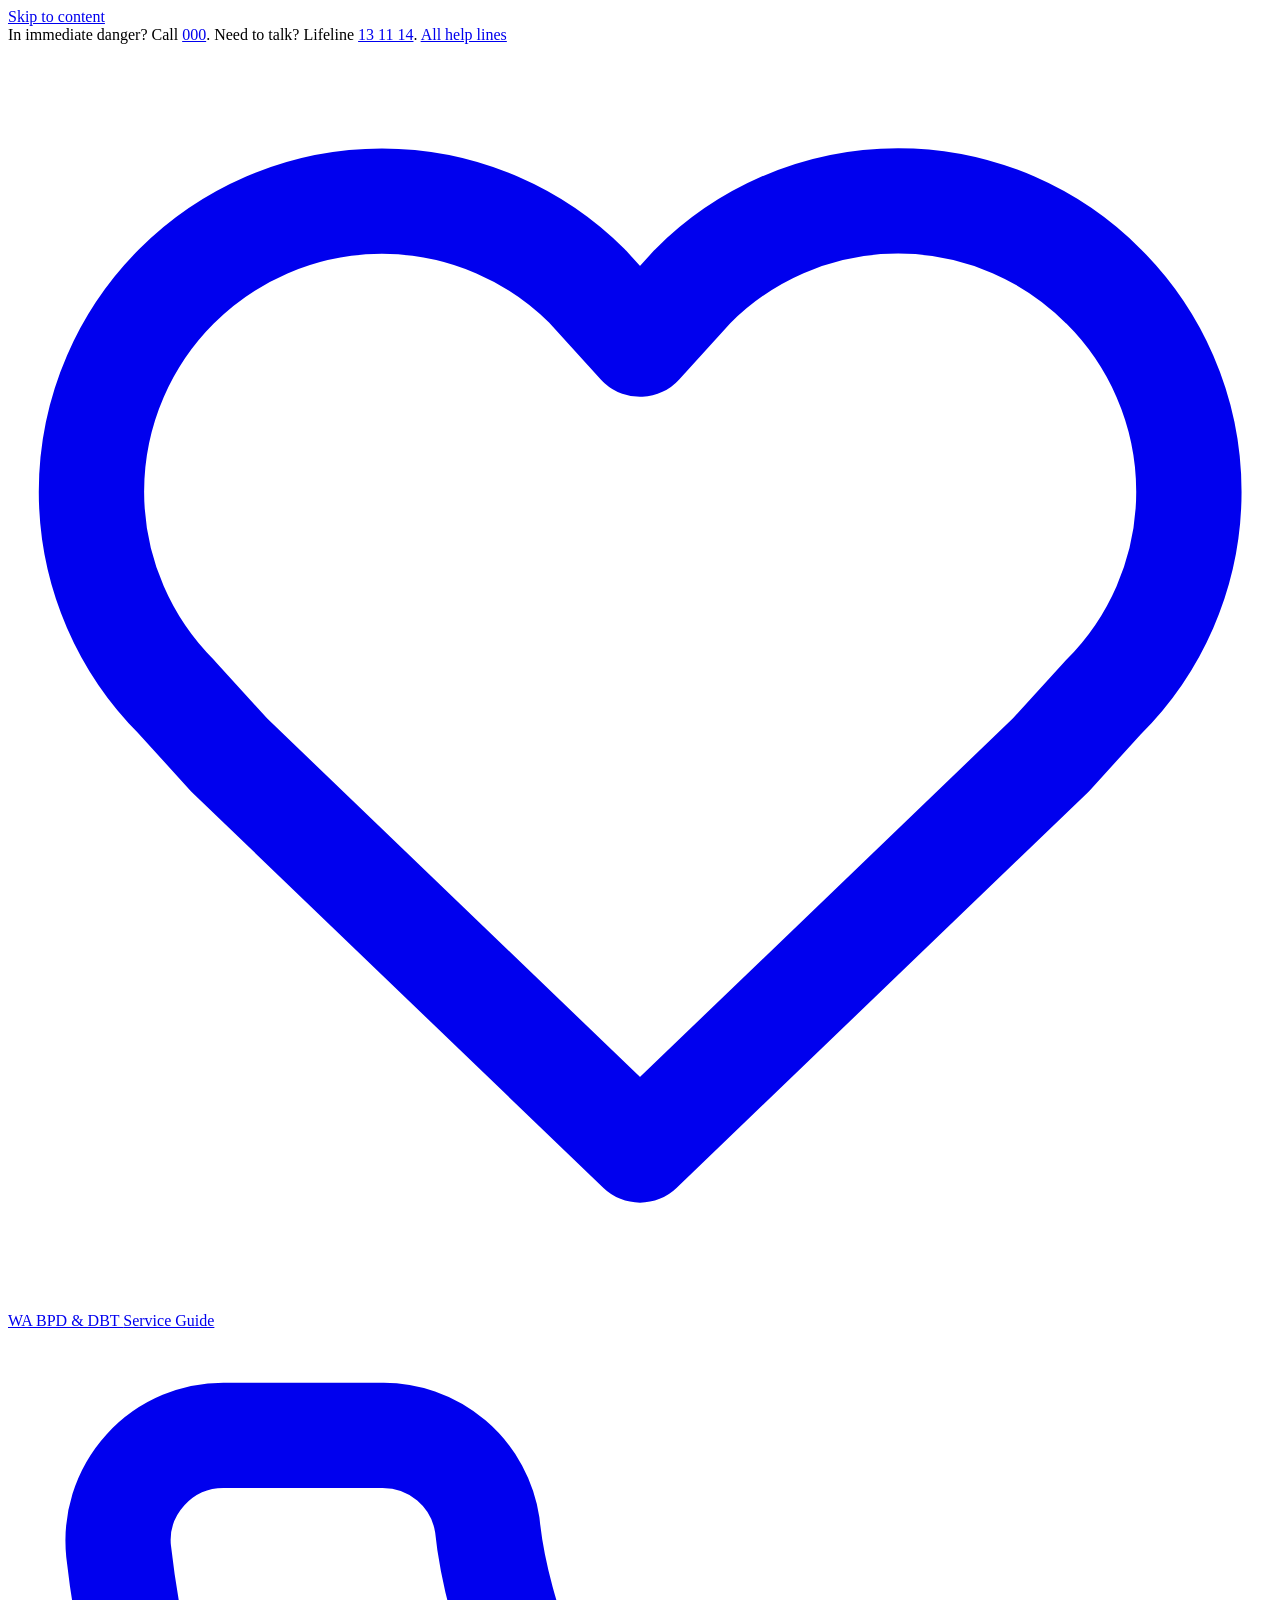
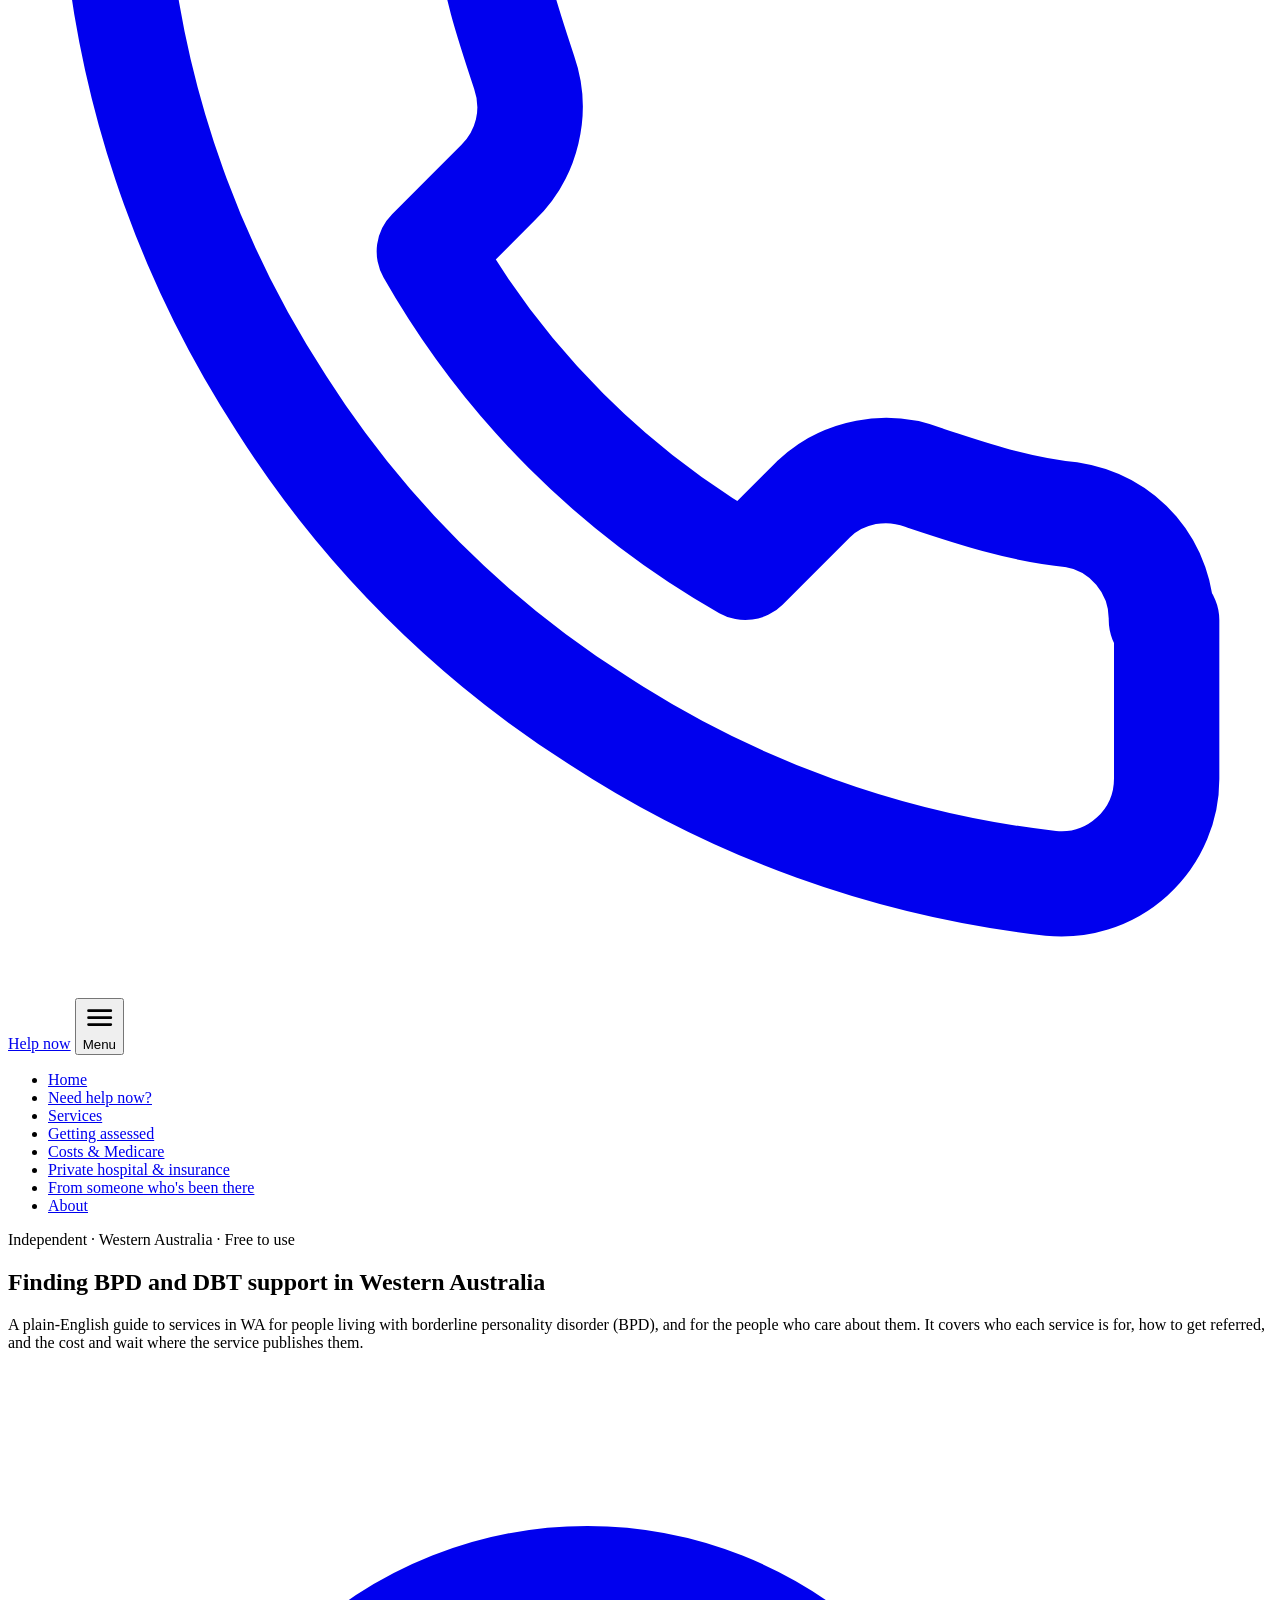
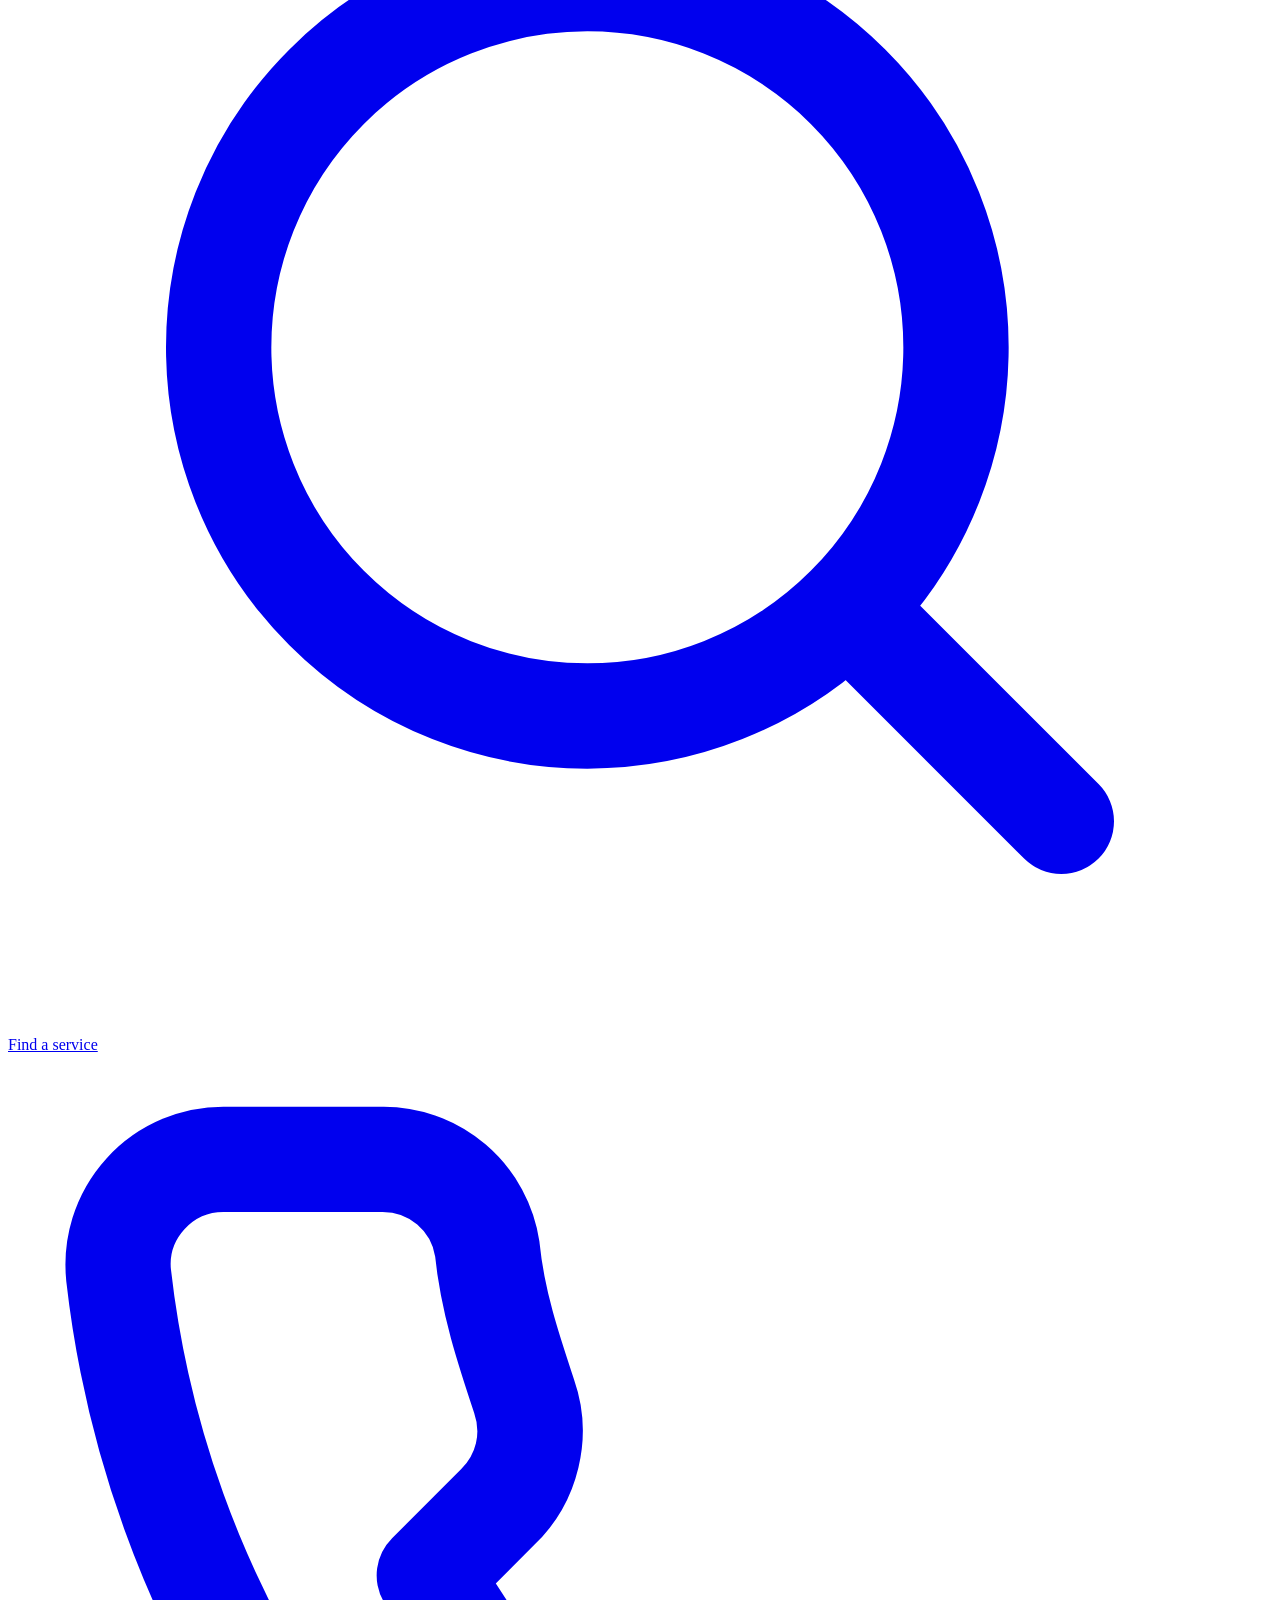
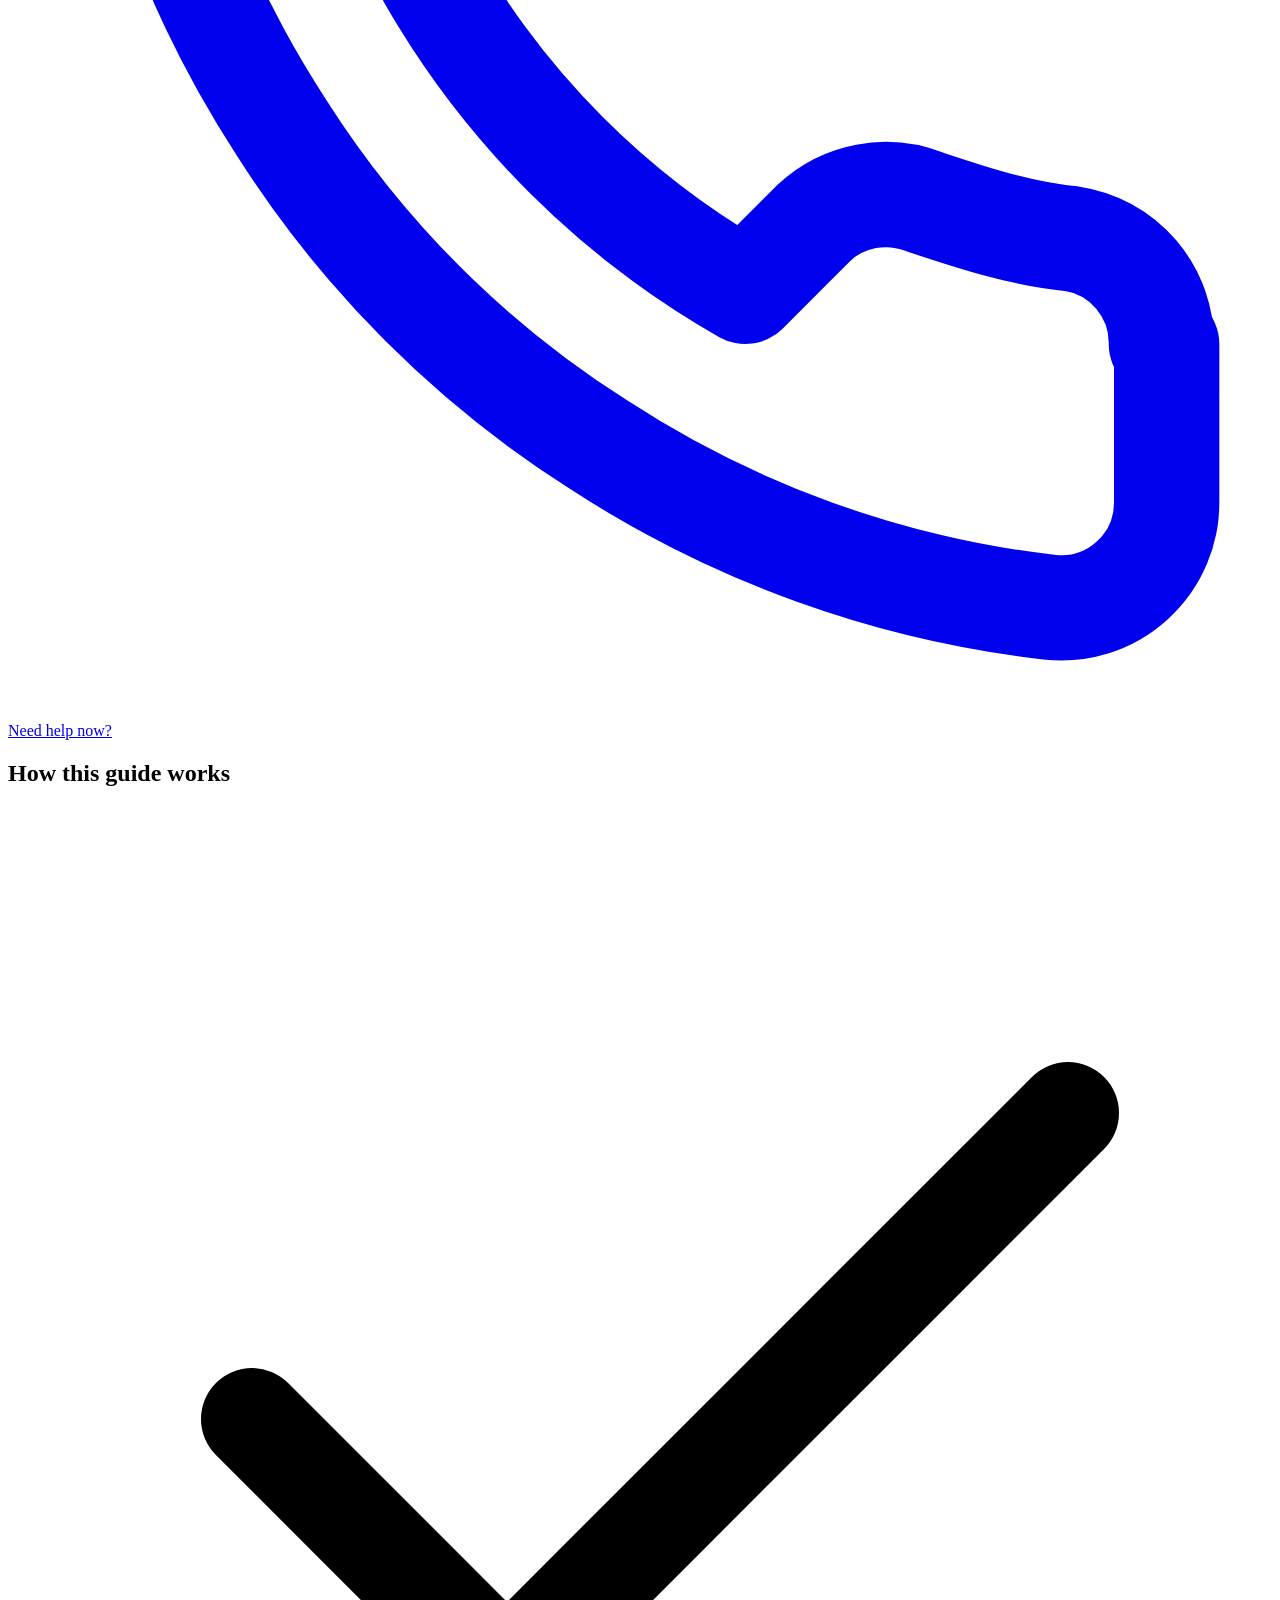
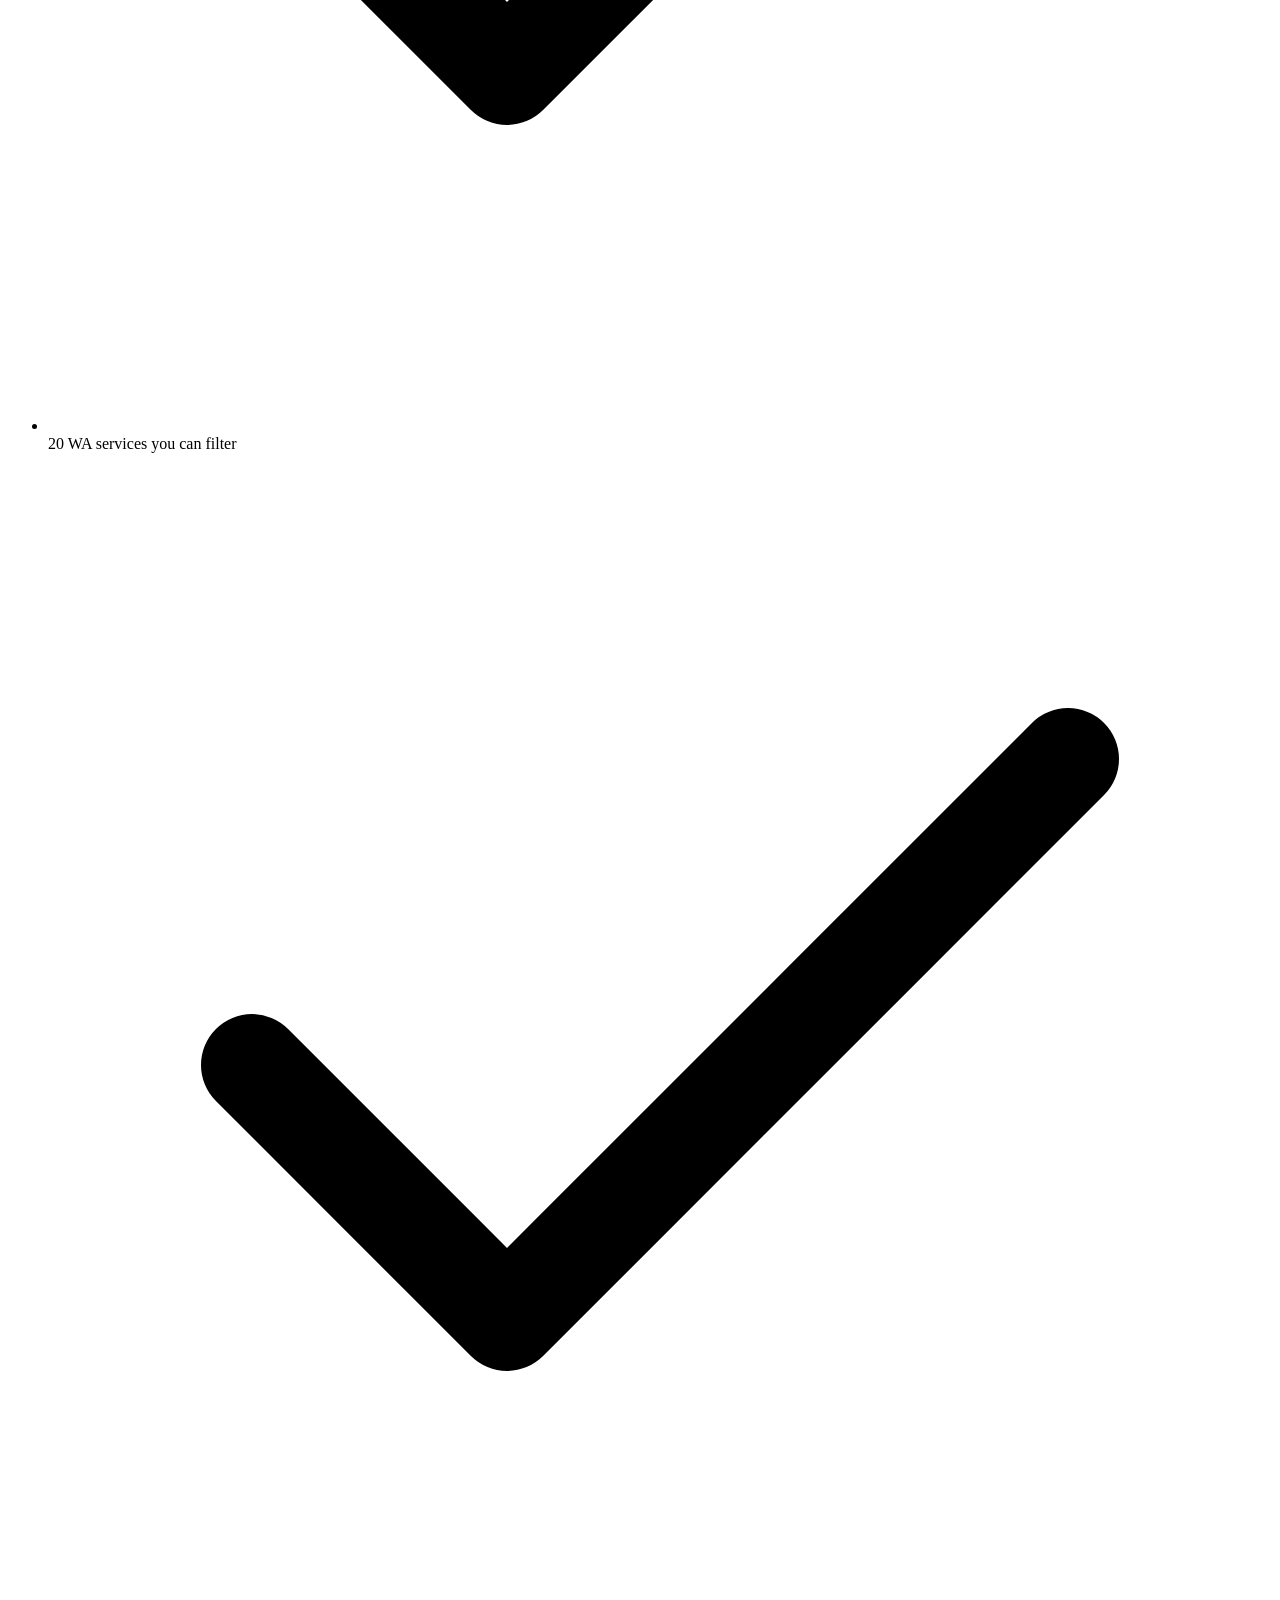
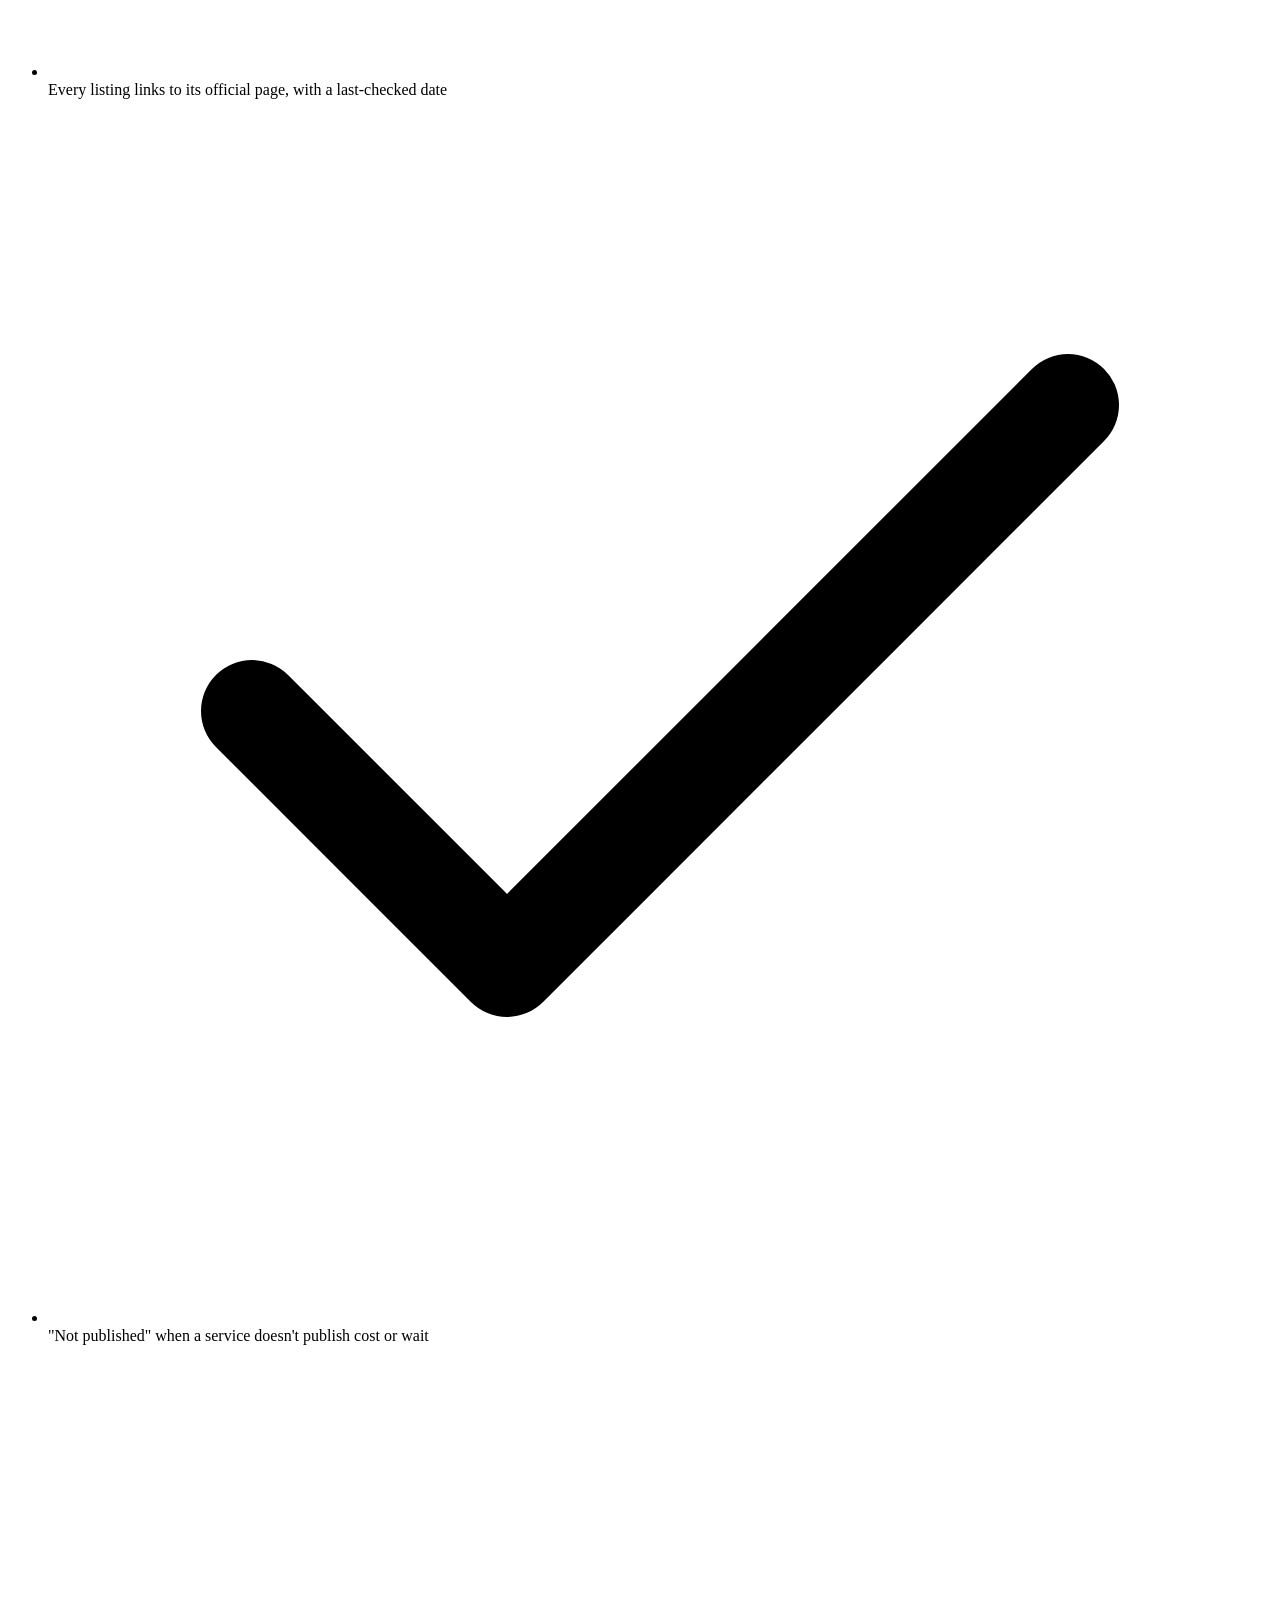
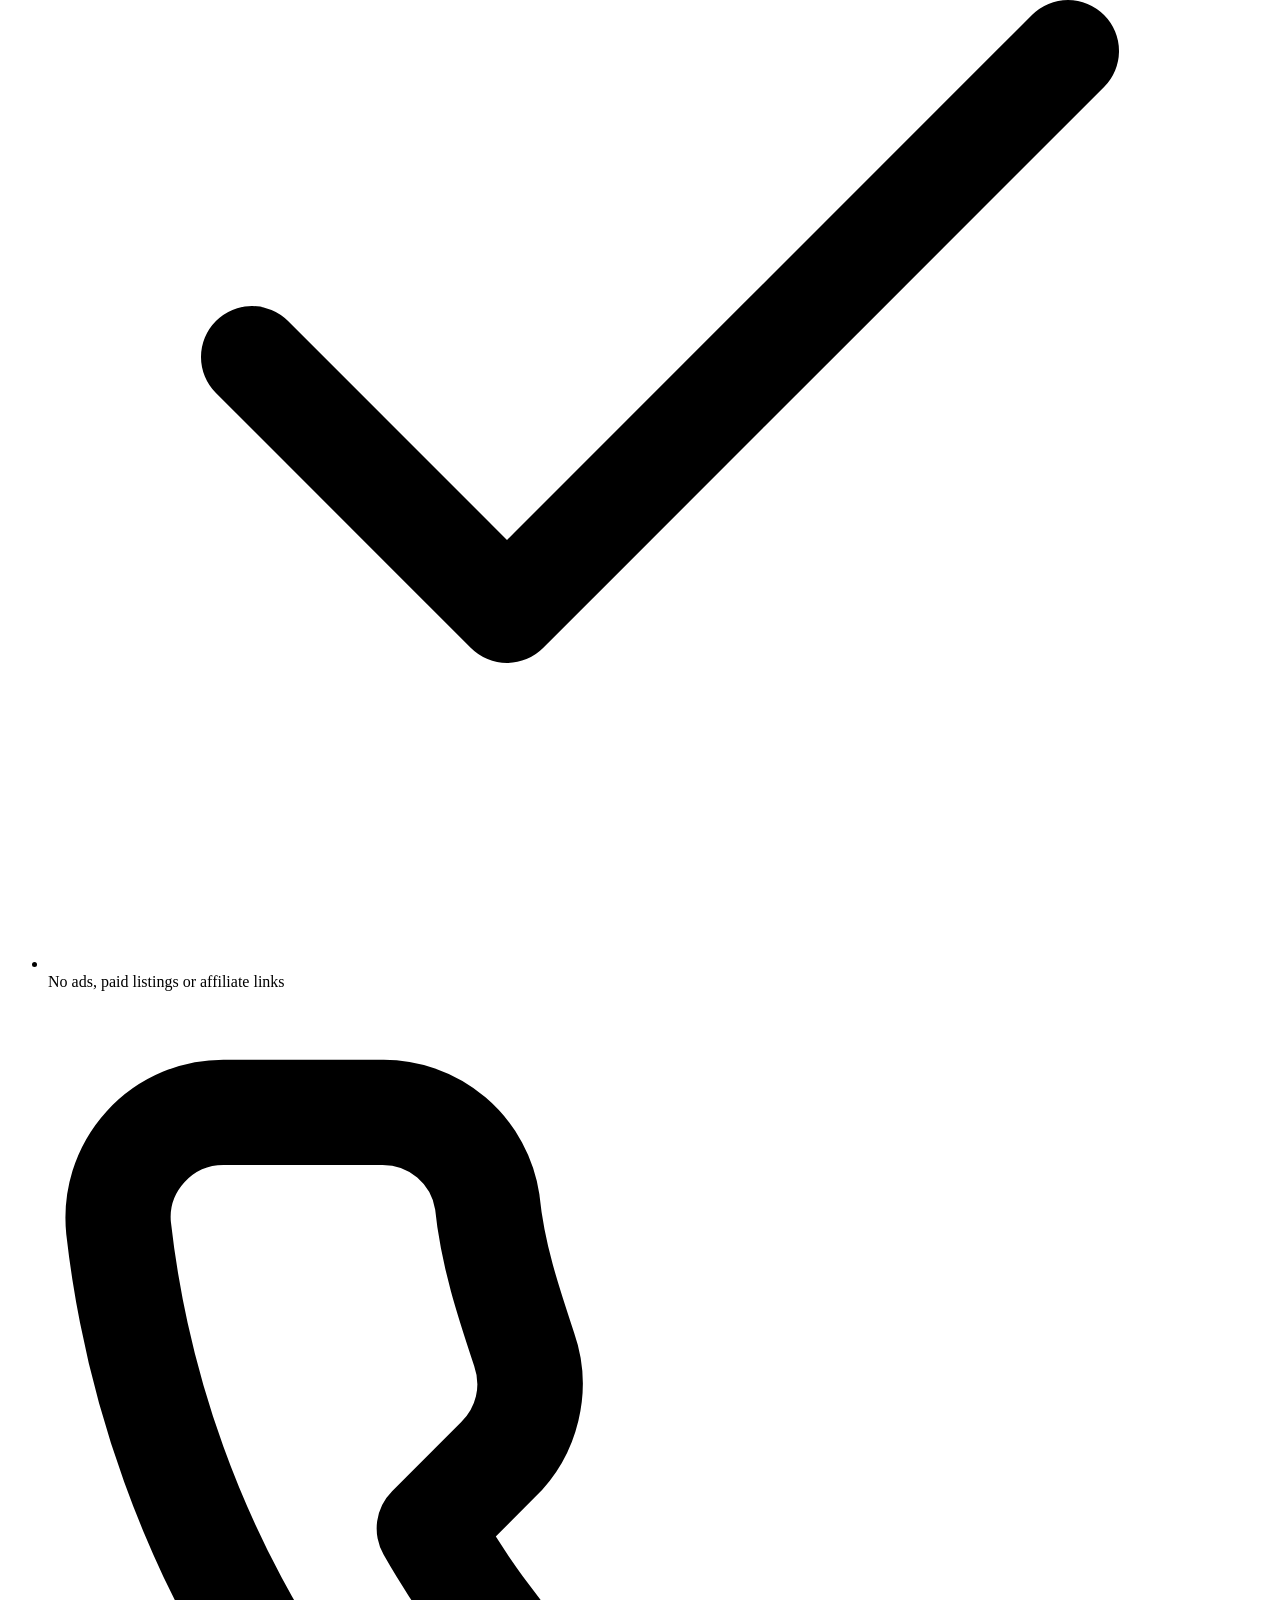
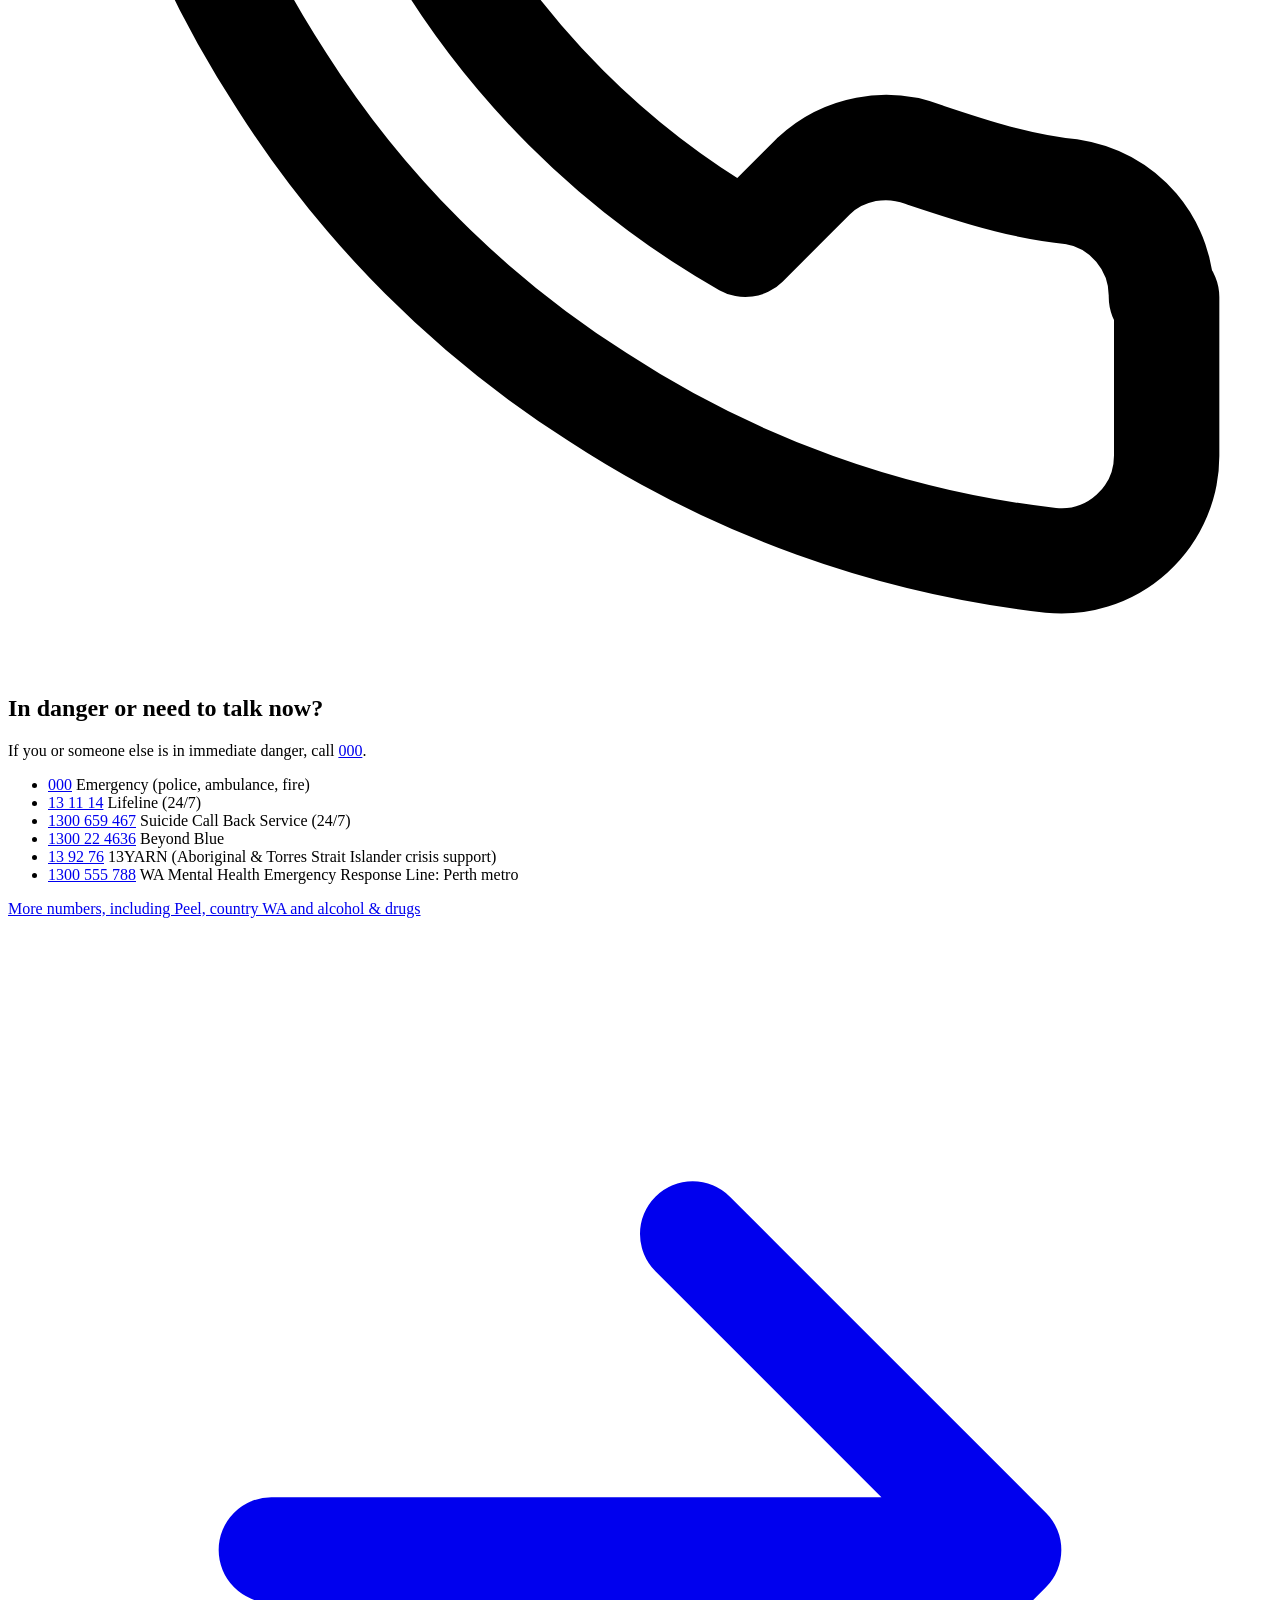
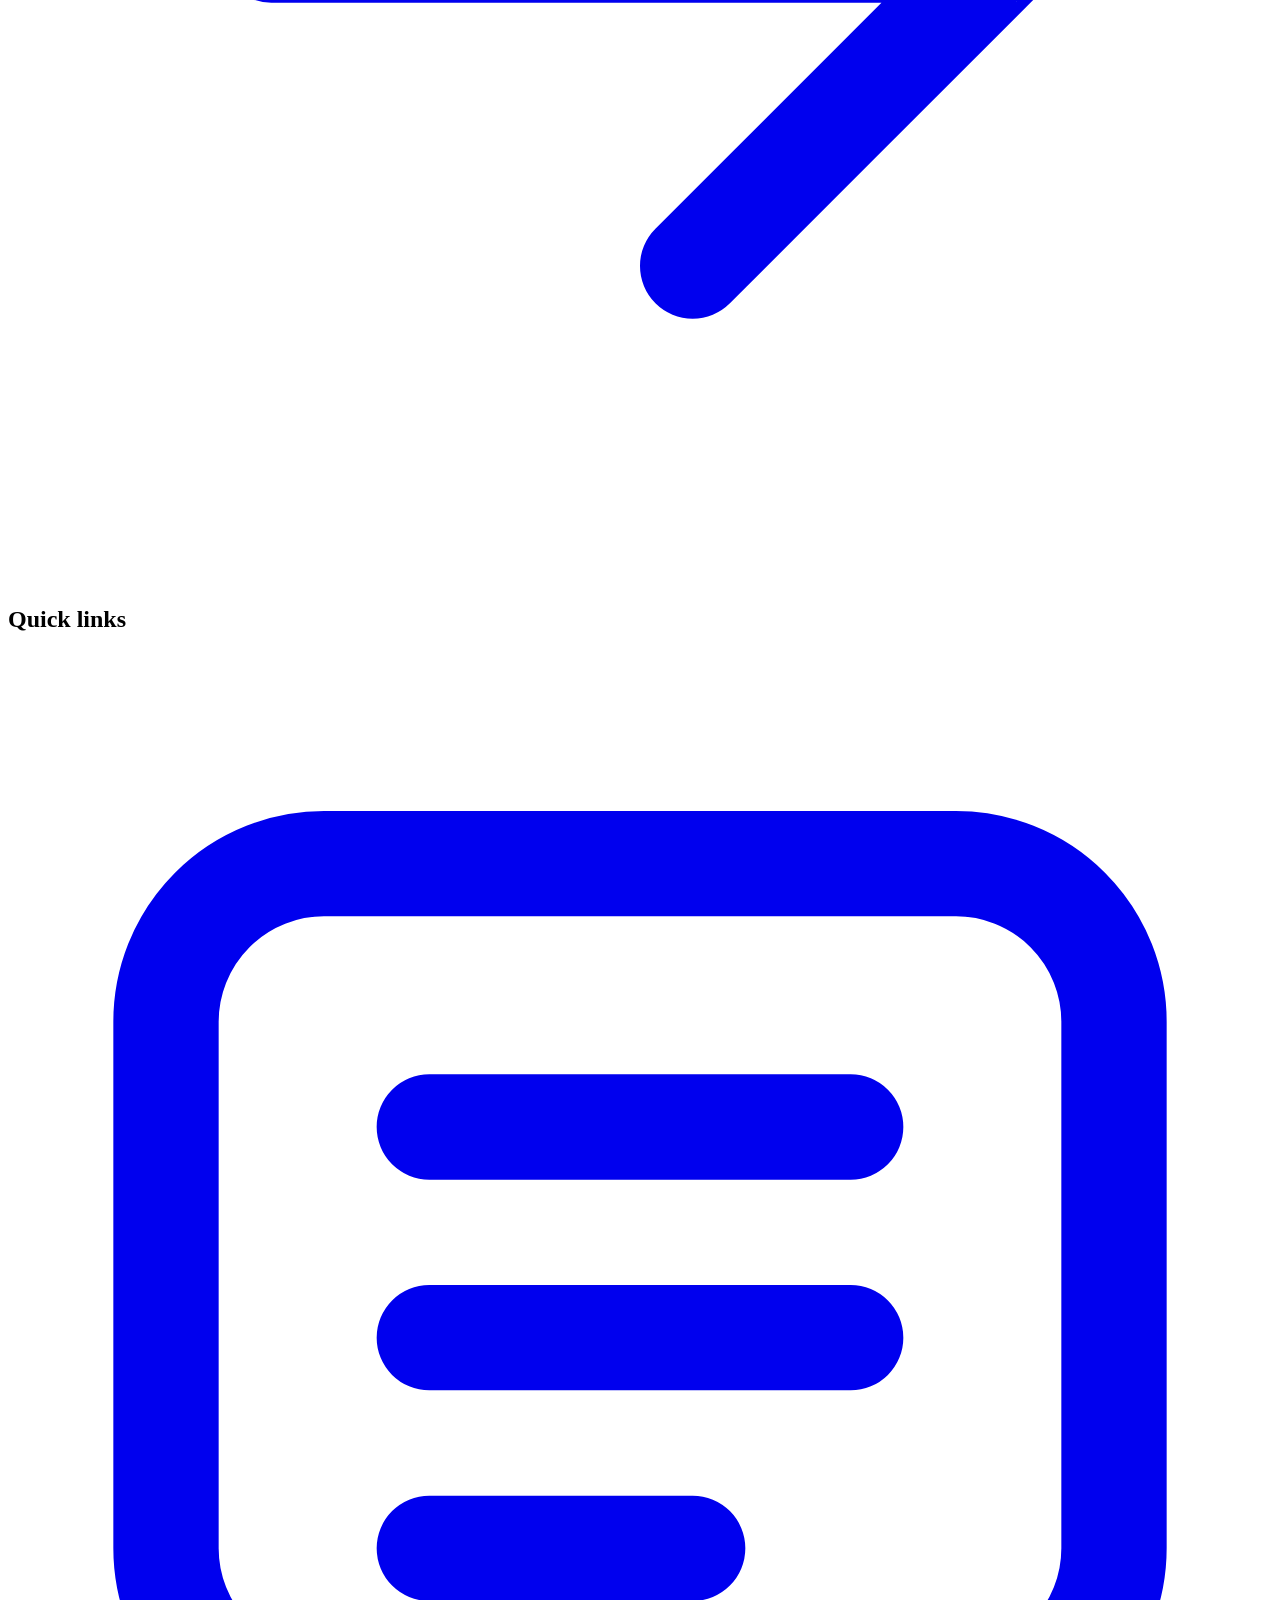
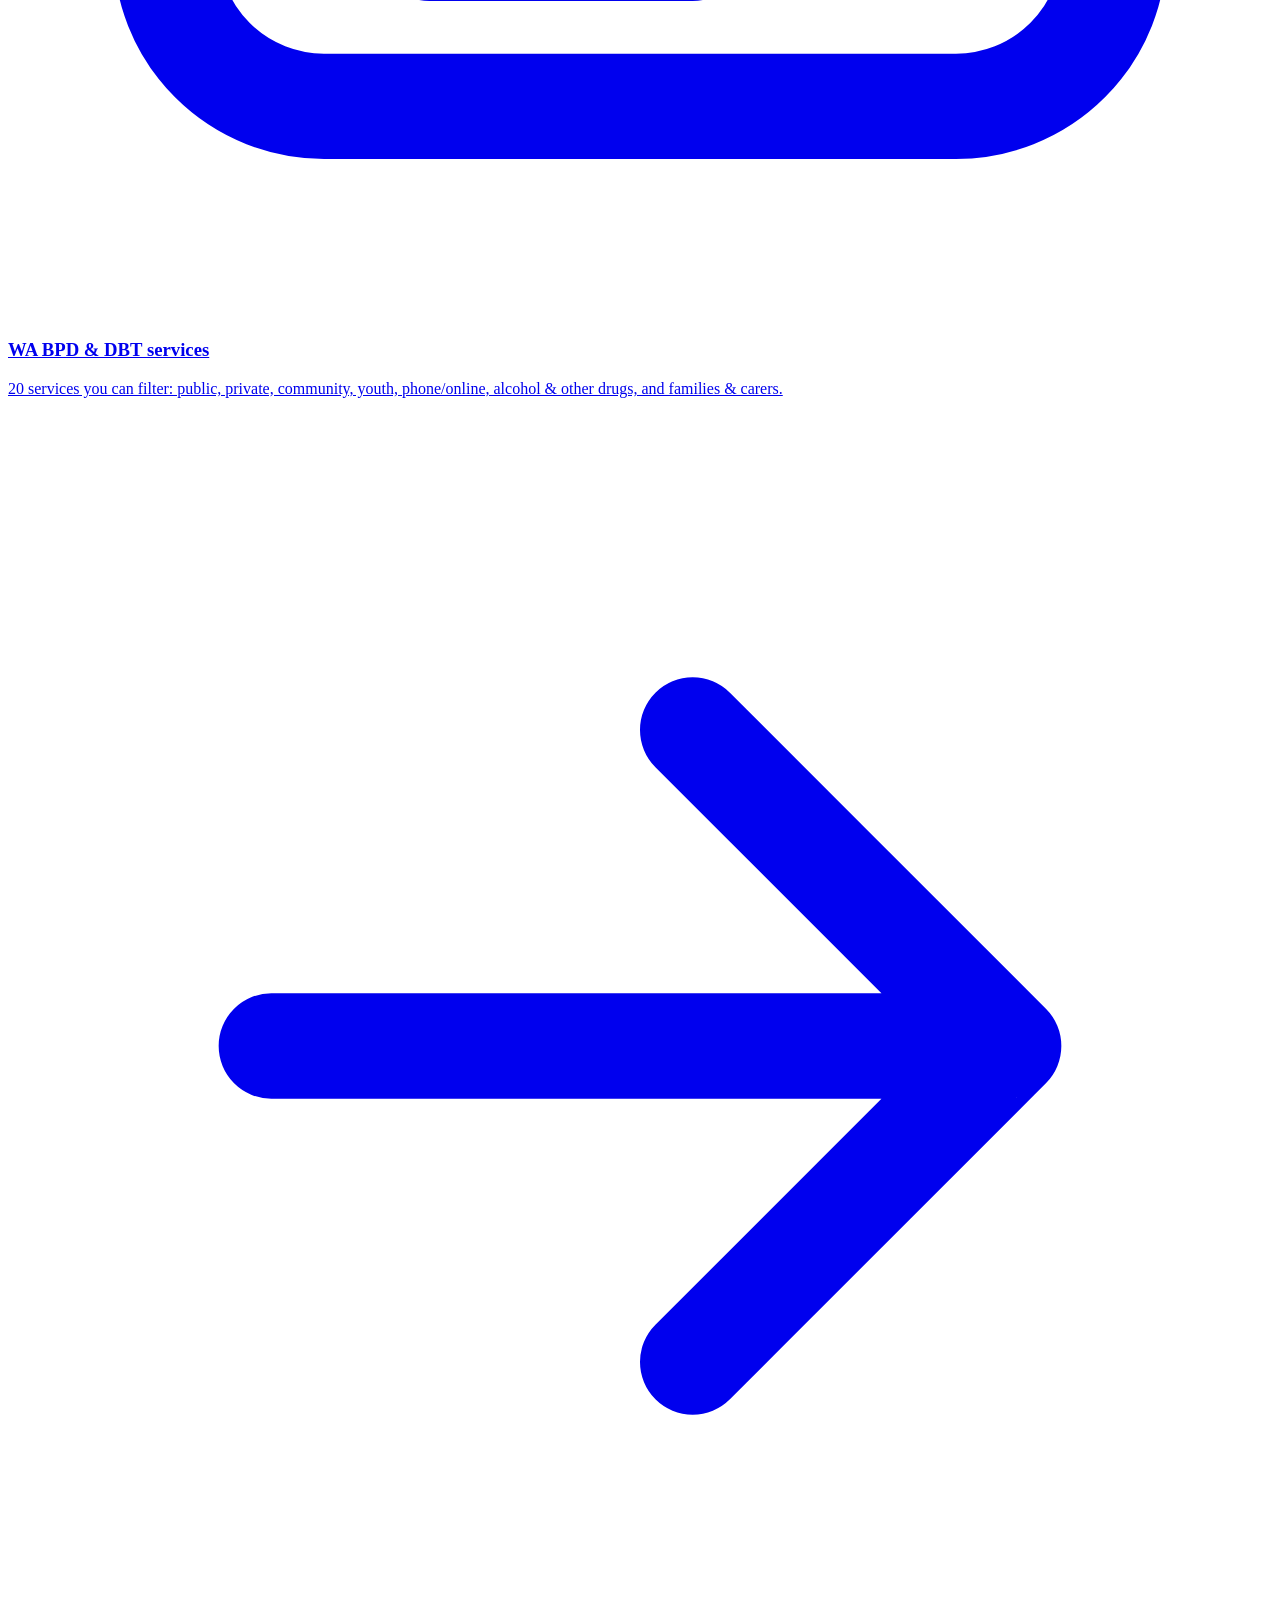
==== commit 3bf70067: "Add Private hospital & insurance page, publish Costs and Medicare (by MOGUL) Adds /private-hospital-" ====
--- a/index.html
+++ b/index.html
@@ -10,7 +10,7 @@
 <meta property="og:description" content="An independent, plain-English guide to BPD and DBT services in Western Australia: public, private, youth, community and carer support, with referral steps and official links.">
 <meta property="og:type" content="website">
 <meta property="og:locale" content="en_AU">
-<meta name="theme-color" content="#1f4f4b">
+<meta name="theme-color" content="#070b1a">
 <link rel="stylesheet" href="/bpd-wa-guide/assets/style.css">
 <script>document.documentElement.className='js'</script>
 </head>
@@ -23,7 +23,7 @@
 <a class="btn-urgent" href="/bpd-wa-guide/help-now/" aria-label="Need help now? Crisis and support lines"><svg class="ic sm" viewBox="0 0 24 24" aria-hidden="true" focusable="false" fill="none" stroke="currentColor" stroke-width="2" stroke-linecap="round" stroke-linejoin="round"><path d="M22 16.9v3a2 2 0 0 1-2.2 2 19.8 19.8 0 0 1-8.6-3.1 19.5 19.5 0 0 1-6-6A19.8 19.8 0 0 1 2.1 4.2 2 2 0 0 1 4.1 2h3a2 2 0 0 1 2 1.7c.1 1 .4 1.9.7 2.8a2 2 0 0 1-.5 2.1L8 9.9a16 16 0 0 0 6 6l1.3-1.3a2 2 0 0 1 2.1-.4c.9.3 1.8.6 2.8.7a2 2 0 0 1 1.7 2z"/></svg><span>Help now</span></a>
 <button type="button" class="nav-toggle" aria-expanded="false" aria-controls="mainnav"><svg class="ic" viewBox="0 0 24 24" aria-hidden="true" focusable="false" fill="none" stroke="currentColor" stroke-width="2" stroke-linecap="round" stroke-linejoin="round"><path d="M4 7h16M4 12h16M4 17h16"/></svg><span>Menu</span></button>
 </div>
-<nav id="mainnav" class="mainnav" aria-label="Main"><ul><li><a href="/bpd-wa-guide/" aria-current=page>Home</a></li><li><a href="/bpd-wa-guide/help-now/">Need help now?</a></li><li><a href="/bpd-wa-guide/services/">Services</a></li><li><a href="/bpd-wa-guide/getting-assessed/">Getting assessed</a></li><li><a href="/bpd-wa-guide/from-someone-whos-been-there/">From someone who&#x27;s been there</a></li><li><a href="/bpd-wa-guide/about/">About</a></li></ul></nav>
+<nav id="mainnav" class="mainnav" aria-label="Main"><ul><li><a href="/bpd-wa-guide/" aria-current=page>Home</a></li><li><a href="/bpd-wa-guide/help-now/">Need help now?</a></li><li><a href="/bpd-wa-guide/services/">Services</a></li><li><a href="/bpd-wa-guide/getting-assessed/">Getting assessed</a></li><li><a href="/bpd-wa-guide/costs-and-medicare/">Costs &amp; Medicare</a></li><li><a href="/bpd-wa-guide/private-hospital-and-insurance/">Private hospital &amp; insurance</a></li><li><a href="/bpd-wa-guide/from-someone-whos-been-there/">From someone who&#x27;s been there</a></li><li><a href="/bpd-wa-guide/about/">About</a></li></ul></nav>
 </div></header>
 <section class="hero"><div class="wrap hero-in">
 <div>
@@ -57,6 +57,8 @@
 <a class="card" href="/bpd-wa-guide/services/"><span class="card-ic"><svg class="ic" viewBox="0 0 24 24" aria-hidden="true" focusable="false" fill="none" stroke="currentColor" stroke-width="2" stroke-linecap="round" stroke-linejoin="round"><rect x="3" y="4" width="18" height="16" rx="3"/><path d="M8 9h8M8 13h8M8 17h5"/></svg></span><h3>WA BPD &amp; DBT services</h3><p>20 services you can filter: public, private, community, youth, phone/online, alcohol &amp; other drugs, and families &amp; carers.</p><span class="card-go"><svg class="ic sm" viewBox="0 0 24 24" aria-hidden="true" focusable="false" fill="none" stroke="currentColor" stroke-width="2" stroke-linecap="round" stroke-linejoin="round"><path d="M5 12h14M13 6l6 6-6 6"/></svg></span></a>
 <a class="card" href="/bpd-wa-guide/help-now/"><span class="card-ic"><svg class="ic" viewBox="0 0 24 24" aria-hidden="true" focusable="false" fill="none" stroke="currentColor" stroke-width="2" stroke-linecap="round" stroke-linejoin="round"><path d="M22 16.9v3a2 2 0 0 1-2.2 2 19.8 19.8 0 0 1-8.6-3.1 19.5 19.5 0 0 1-6-6A19.8 19.8 0 0 1 2.1 4.2 2 2 0 0 1 4.1 2h3a2 2 0 0 1 2 1.7c.1 1 .4 1.9.7 2.8a2 2 0 0 1-.5 2.1L8 9.9a16 16 0 0 0 6 6l1.3-1.3a2 2 0 0 1 2.1-.4c.9.3 1.8.6 2.8.7a2 2 0 0 1 1.7 2z"/></svg></span><h3>Need help now?</h3><p>Crisis and support lines for WA, open 24/7 or into the evening.</p><span class="card-go"><svg class="ic sm" viewBox="0 0 24 24" aria-hidden="true" focusable="false" fill="none" stroke="currentColor" stroke-width="2" stroke-linecap="round" stroke-linejoin="round"><path d="M5 12h14M13 6l6 6-6 6"/></svg></span></a>
 <a class="card" href="/bpd-wa-guide/getting-assessed/"><span class="card-ic"><svg class="ic" viewBox="0 0 24 24" aria-hidden="true" focusable="false" fill="none" stroke="currentColor" stroke-width="2" stroke-linecap="round" stroke-linejoin="round"><path d="M9 5h11M9 12h11M9 19h11"/><circle cx="4.5" cy="5" r="1.5"/><circle cx="4.5" cy="12" r="1.5"/><circle cx="4.5" cy="19" r="1.5"/></svg></span><h3>Getting assessed in WA</h3><p>The usual steps from GP to psychologist or psychiatrist, what a mental health treatment plan is, and what Medicare covers.</p><span class="card-go"><svg class="ic sm" viewBox="0 0 24 24" aria-hidden="true" focusable="false" fill="none" stroke="currentColor" stroke-width="2" stroke-linecap="round" stroke-linejoin="round"><path d="M5 12h14M13 6l6 6-6 6"/></svg></span></a>
+<a class="card" href="/bpd-wa-guide/costs-and-medicare/"><span class="card-ic"><svg class="ic" viewBox="0 0 24 24" aria-hidden="true" focusable="false" fill="none" stroke="currentColor" stroke-width="2" stroke-linecap="round" stroke-linejoin="round"><circle cx="12" cy="12" r="9"/><path d="M12 11v5M12 8h.01"/></svg></span><h3>Costs and Medicare</h3><p>What Medicare pays for psychologist and psychiatrist sessions, what a gap fee is, the Medicare Safety Net, and free options.</p><span class="card-go"><svg class="ic sm" viewBox="0 0 24 24" aria-hidden="true" focusable="false" fill="none" stroke="currentColor" stroke-width="2" stroke-linecap="round" stroke-linejoin="round"><path d="M5 12h14M13 6l6 6-6 6"/></svg></span></a>
+<a class="card" href="/bpd-wa-guide/private-hospital-and-insurance/"><span class="card-ic"><svg class="ic" viewBox="0 0 24 24" aria-hidden="true" focusable="false" fill="none" stroke="currentColor" stroke-width="2" stroke-linecap="round" stroke-linejoin="round"><circle cx="12" cy="12" r="9"/><path d="M12 11v5M12 8h.01"/></svg></span><h3>Private hospital and health insurance</h3><p>How hospital cover works for private psychiatric care, the 2-month wait, the once-in-a-lifetime upgrade rule, and questions to ask your fund.</p><span class="card-go"><svg class="ic sm" viewBox="0 0 24 24" aria-hidden="true" focusable="false" fill="none" stroke="currentColor" stroke-width="2" stroke-linecap="round" stroke-linejoin="round"><path d="M5 12h14M13 6l6 6-6 6"/></svg></span></a>
 <a class="card" href="/bpd-wa-guide/about/"><span class="card-ic"><svg class="ic" viewBox="0 0 24 24" aria-hidden="true" focusable="false" fill="none" stroke="currentColor" stroke-width="2" stroke-linecap="round" stroke-linejoin="round"><circle cx="12" cy="12" r="9"/><path d="M12 11v5M12 8h.01"/></svg></span><h3>About this guide</h3><p>Who makes it, how it's checked, and how to report a mistake.</p><span class="card-go"><svg class="ic sm" viewBox="0 0 24 24" aria-hidden="true" focusable="false" fill="none" stroke="currentColor" stroke-width="2" stroke-linecap="round" stroke-linejoin="round"><path d="M5 12h14M13 6l6 6-6 6"/></svg></span></a>
 </div>
 <div class="split">
@@ -80,7 +82,7 @@
 <div><p class="fbrand"><span class="mark" aria-hidden="true"><svg class="ic" viewBox="0 0 24 24" aria-hidden="true" focusable="false" fill="none" stroke="currentColor" stroke-width="2" stroke-linecap="round" stroke-linejoin="round"><path d="M20.8 4.6a5.5 5.5 0 0 0-7.8 0L12 5.7l-1-1.1a5.5 5.5 0 0 0-7.8 7.8l1 1.1L12 21l7.8-7.5 1-1.1a5.5 5.5 0 0 0 0-7.8z"/></svg></span> WA BPD & DBT Service Guide</p>
 <p><strong>Please read:</strong> this is an independent guide. It is <strong>not a health service</strong> and doesn't give medical advice, diagnosis or treatment recommendations. It is <strong>not affiliated with any provider</strong> listed, and no provider has paid to be here. Details change, so always check with the service before you go. The site is built and maintained with AI assistance and checked against each service's official page on the "last checked" date shown.</p>
 <p>Spotted something wrong or out of date? <a href="/bpd-wa-guide/about/#report">Report an error</a>.</p></div>
-<nav aria-label="Footer"><ul class="flinks"><li><a href="/bpd-wa-guide/">Home</a></li><li><a href="/bpd-wa-guide/help-now/">Need help now?</a></li><li><a href="/bpd-wa-guide/services/">Services</a></li><li><a href="/bpd-wa-guide/getting-assessed/">Getting assessed</a></li><li><a href="/bpd-wa-guide/from-someone-whos-been-there/">From someone who&#x27;s been there</a></li><li><a href="/bpd-wa-guide/about/">About</a></li></ul></nav>
+<nav aria-label="Footer"><ul class="flinks"><li><a href="/bpd-wa-guide/">Home</a></li><li><a href="/bpd-wa-guide/help-now/">Need help now?</a></li><li><a href="/bpd-wa-guide/services/">Services</a></li><li><a href="/bpd-wa-guide/getting-assessed/">Getting assessed</a></li><li><a href="/bpd-wa-guide/costs-and-medicare/">Costs &amp; Medicare</a></li><li><a href="/bpd-wa-guide/private-hospital-and-insurance/">Private hospital &amp; insurance</a></li><li><a href="/bpd-wa-guide/from-someone-whos-been-there/">From someone who&#x27;s been there</a></li><li><a href="/bpd-wa-guide/about/">About</a></li></ul></nav>
 </div>
 <p class="fsmall">&copy; 2026 WA BPD & DBT Service Guide. Crisis numbers last checked 2026-10-28.</p>
 </div></footer>
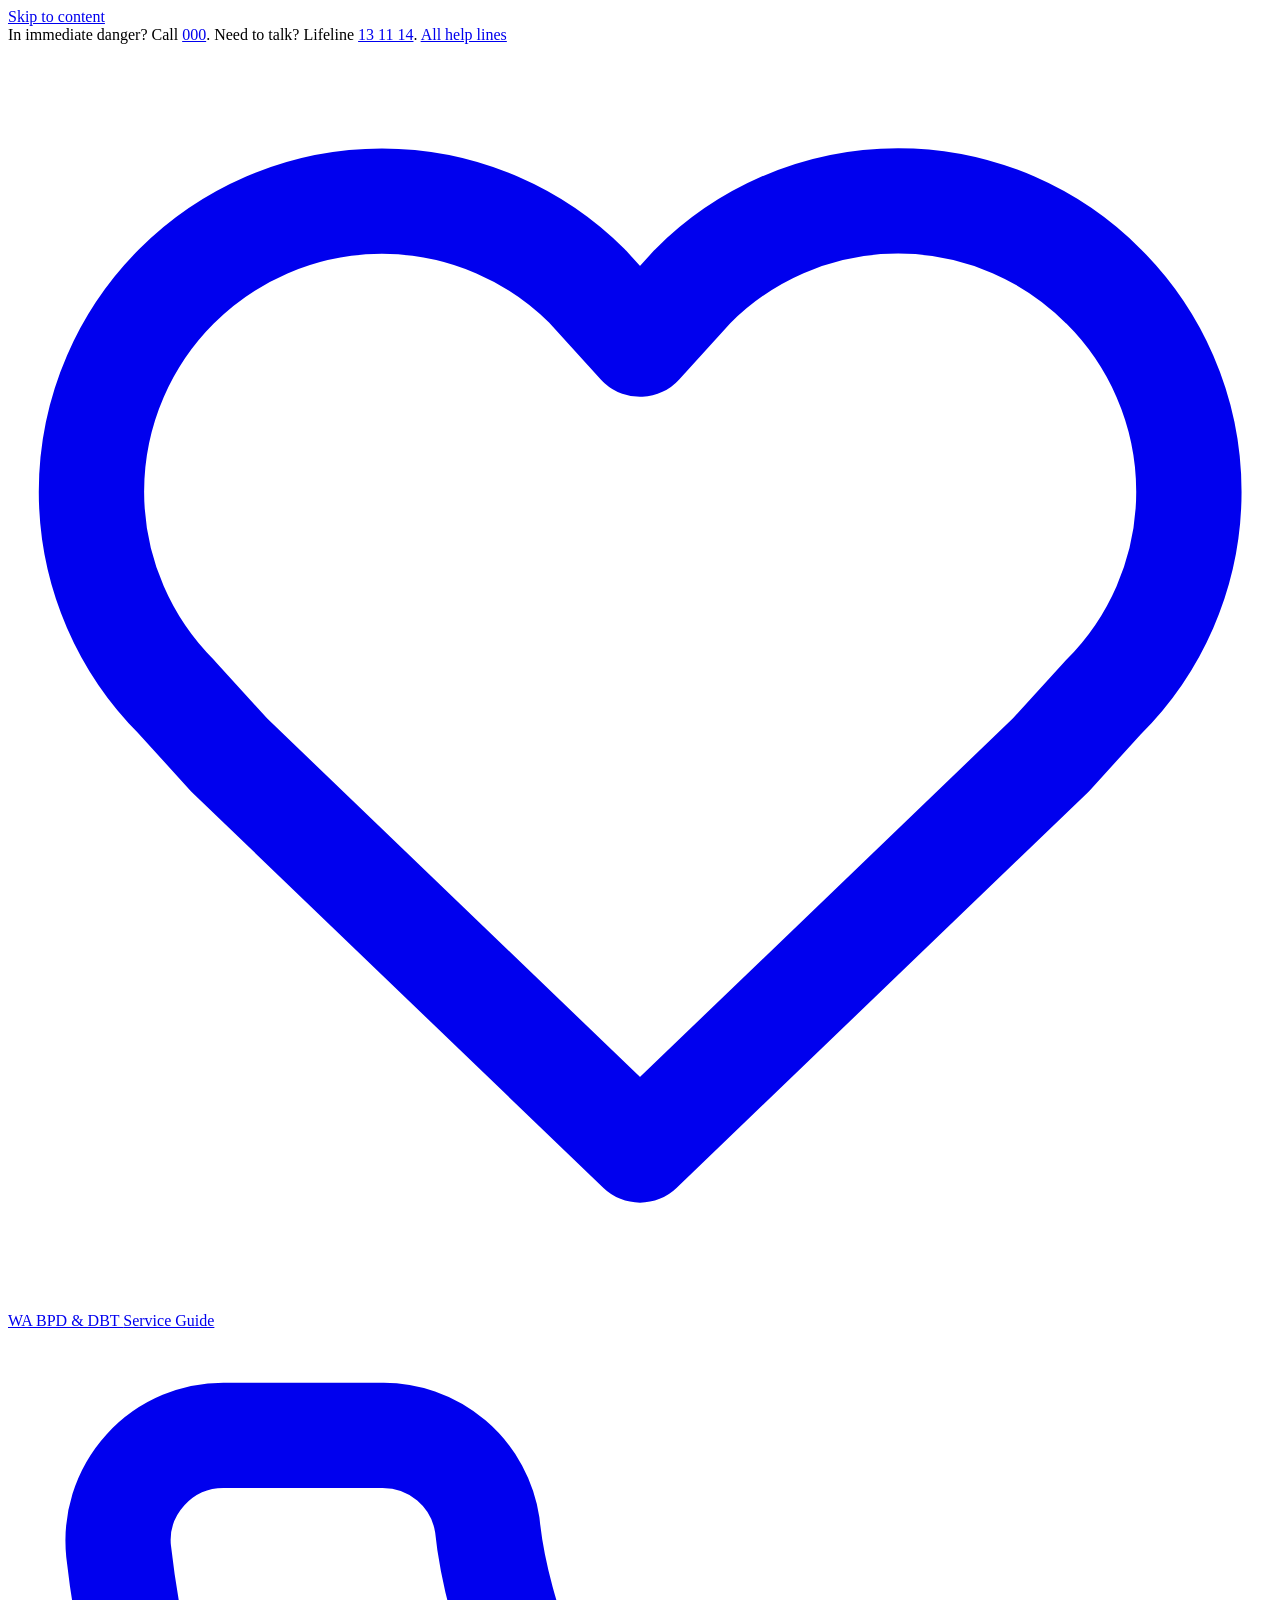
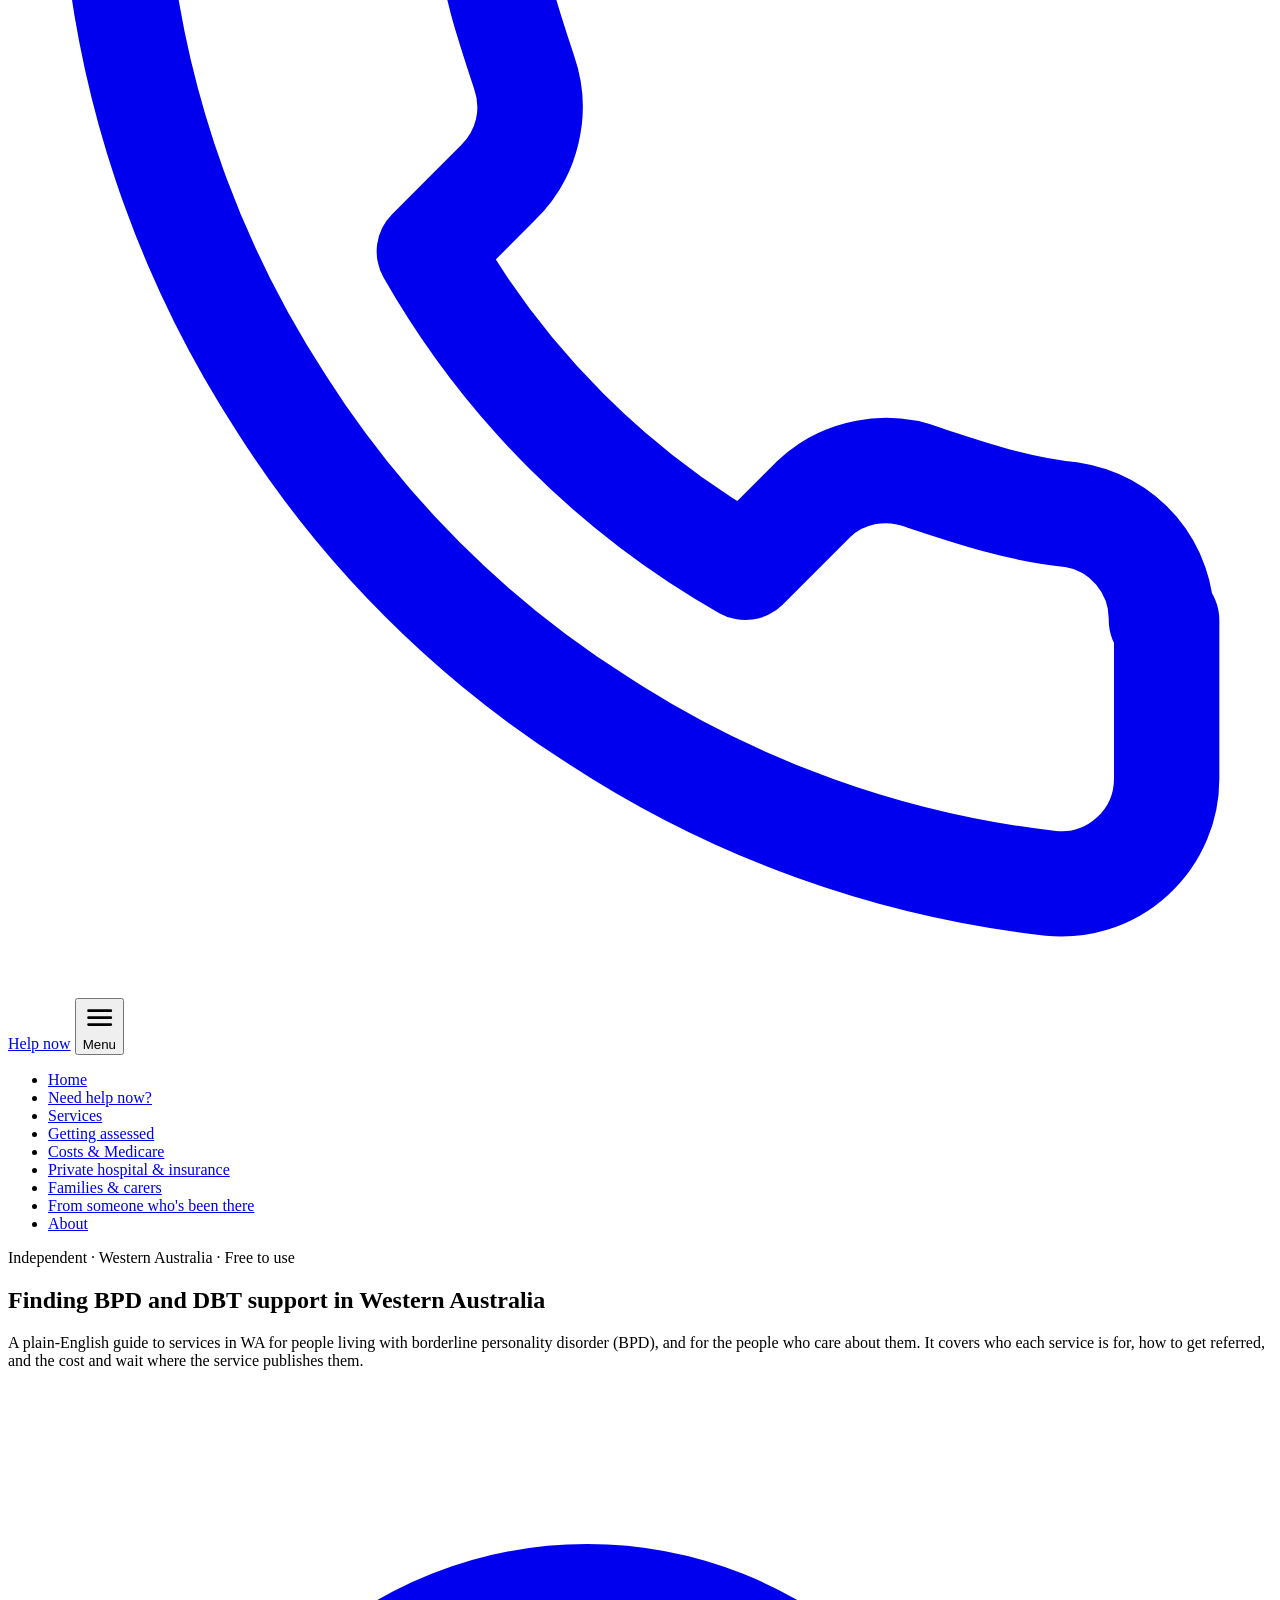
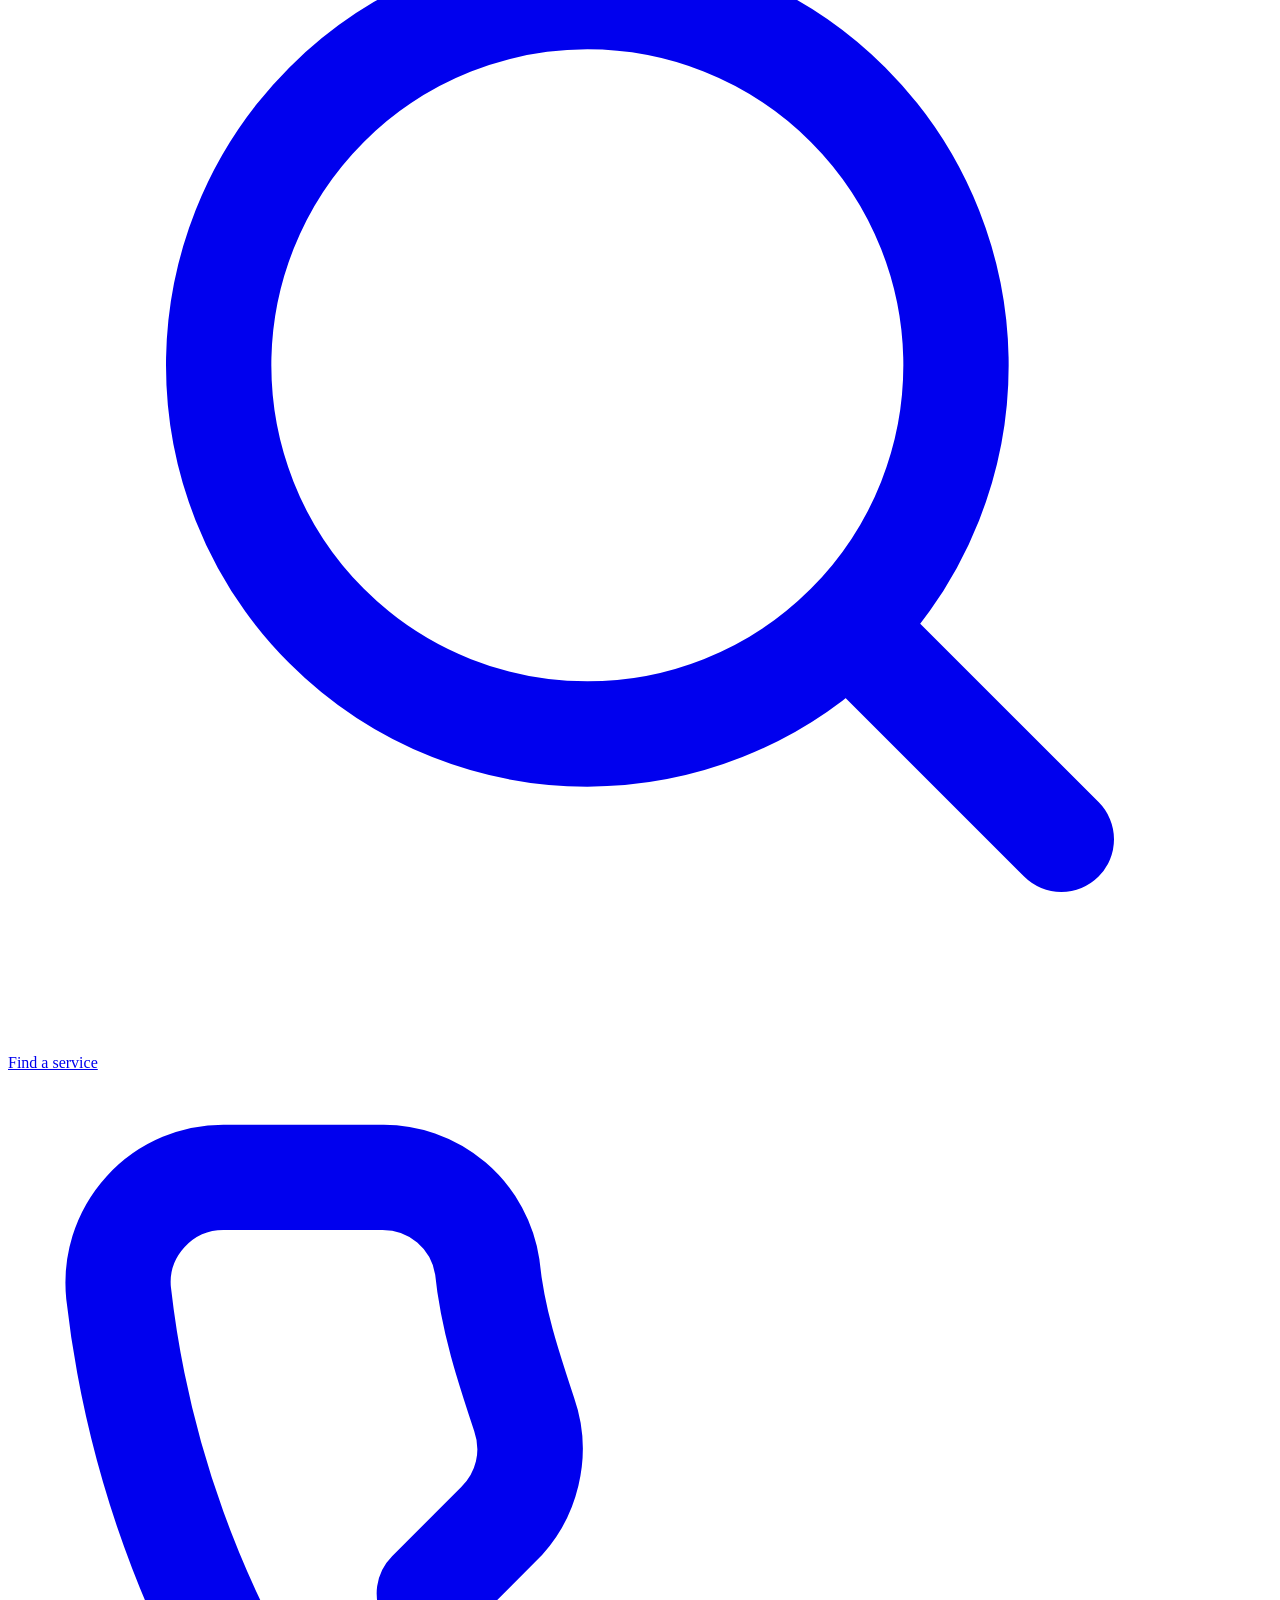
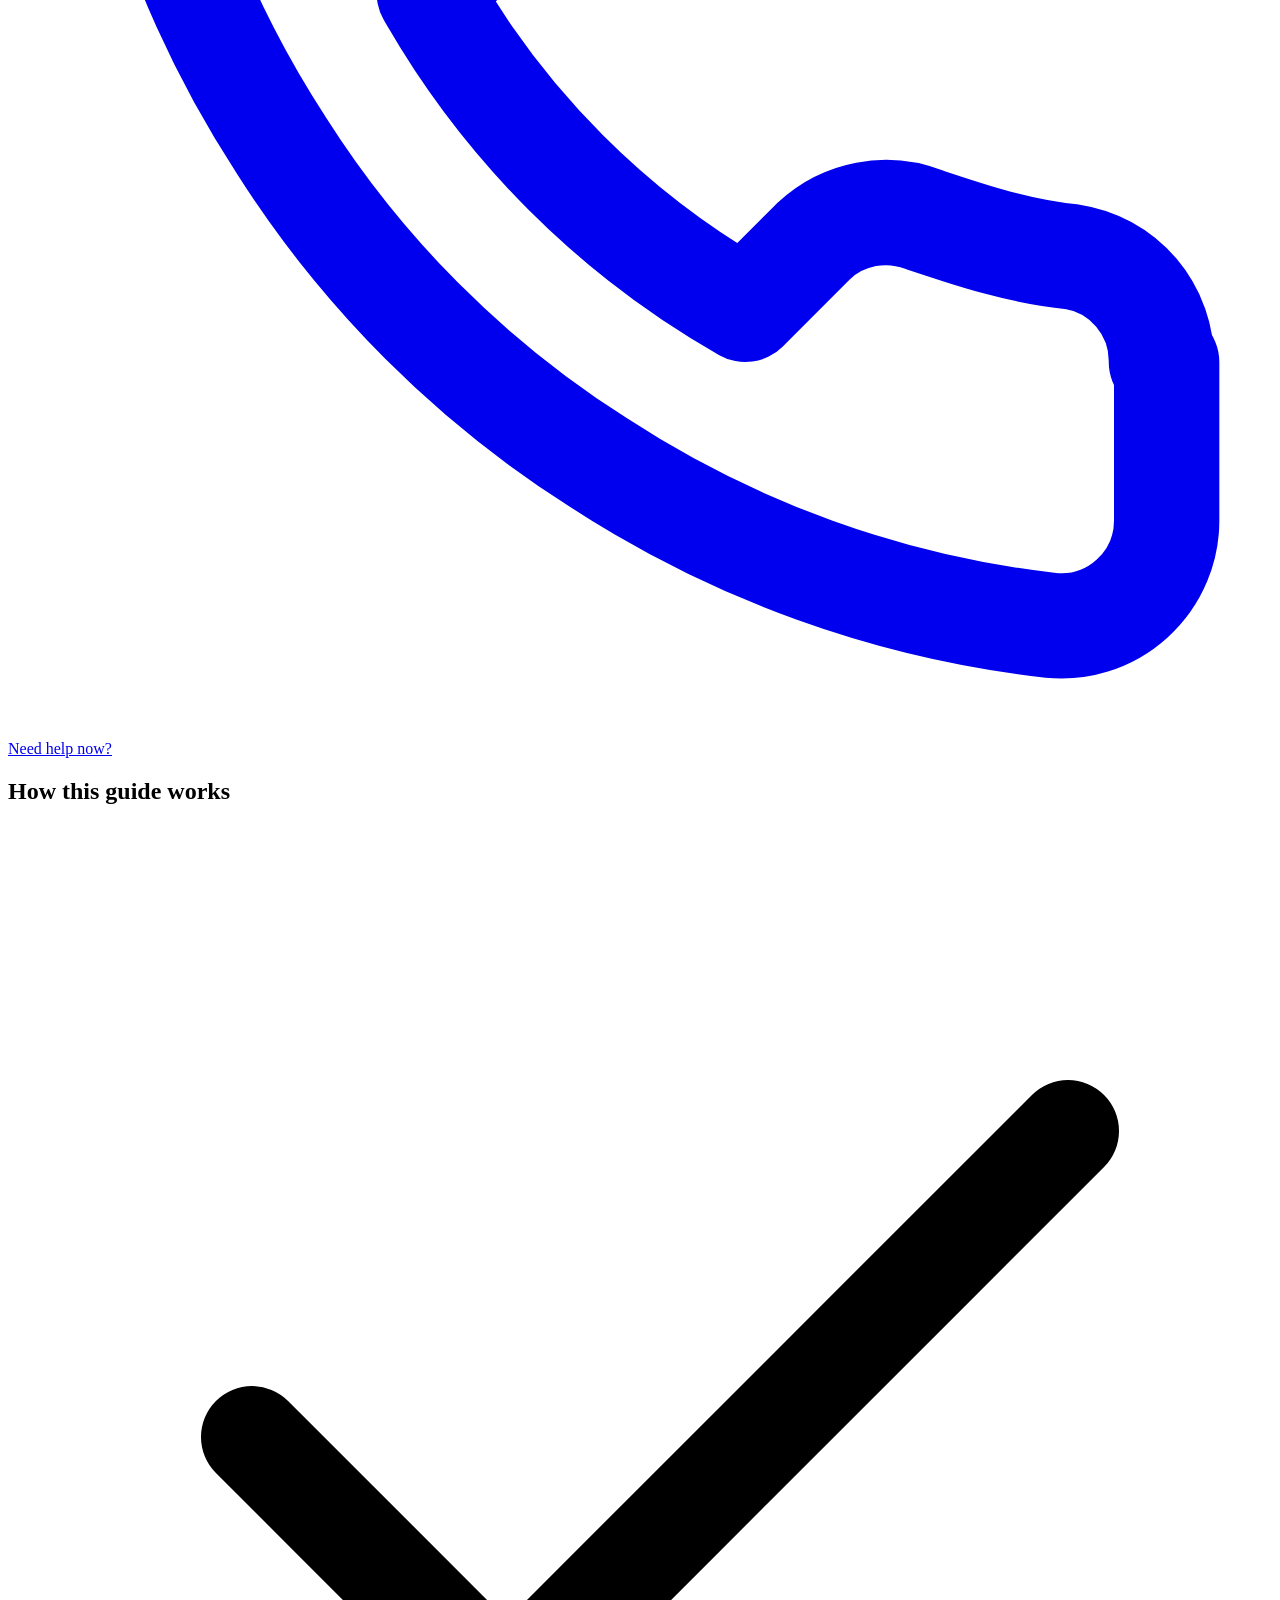
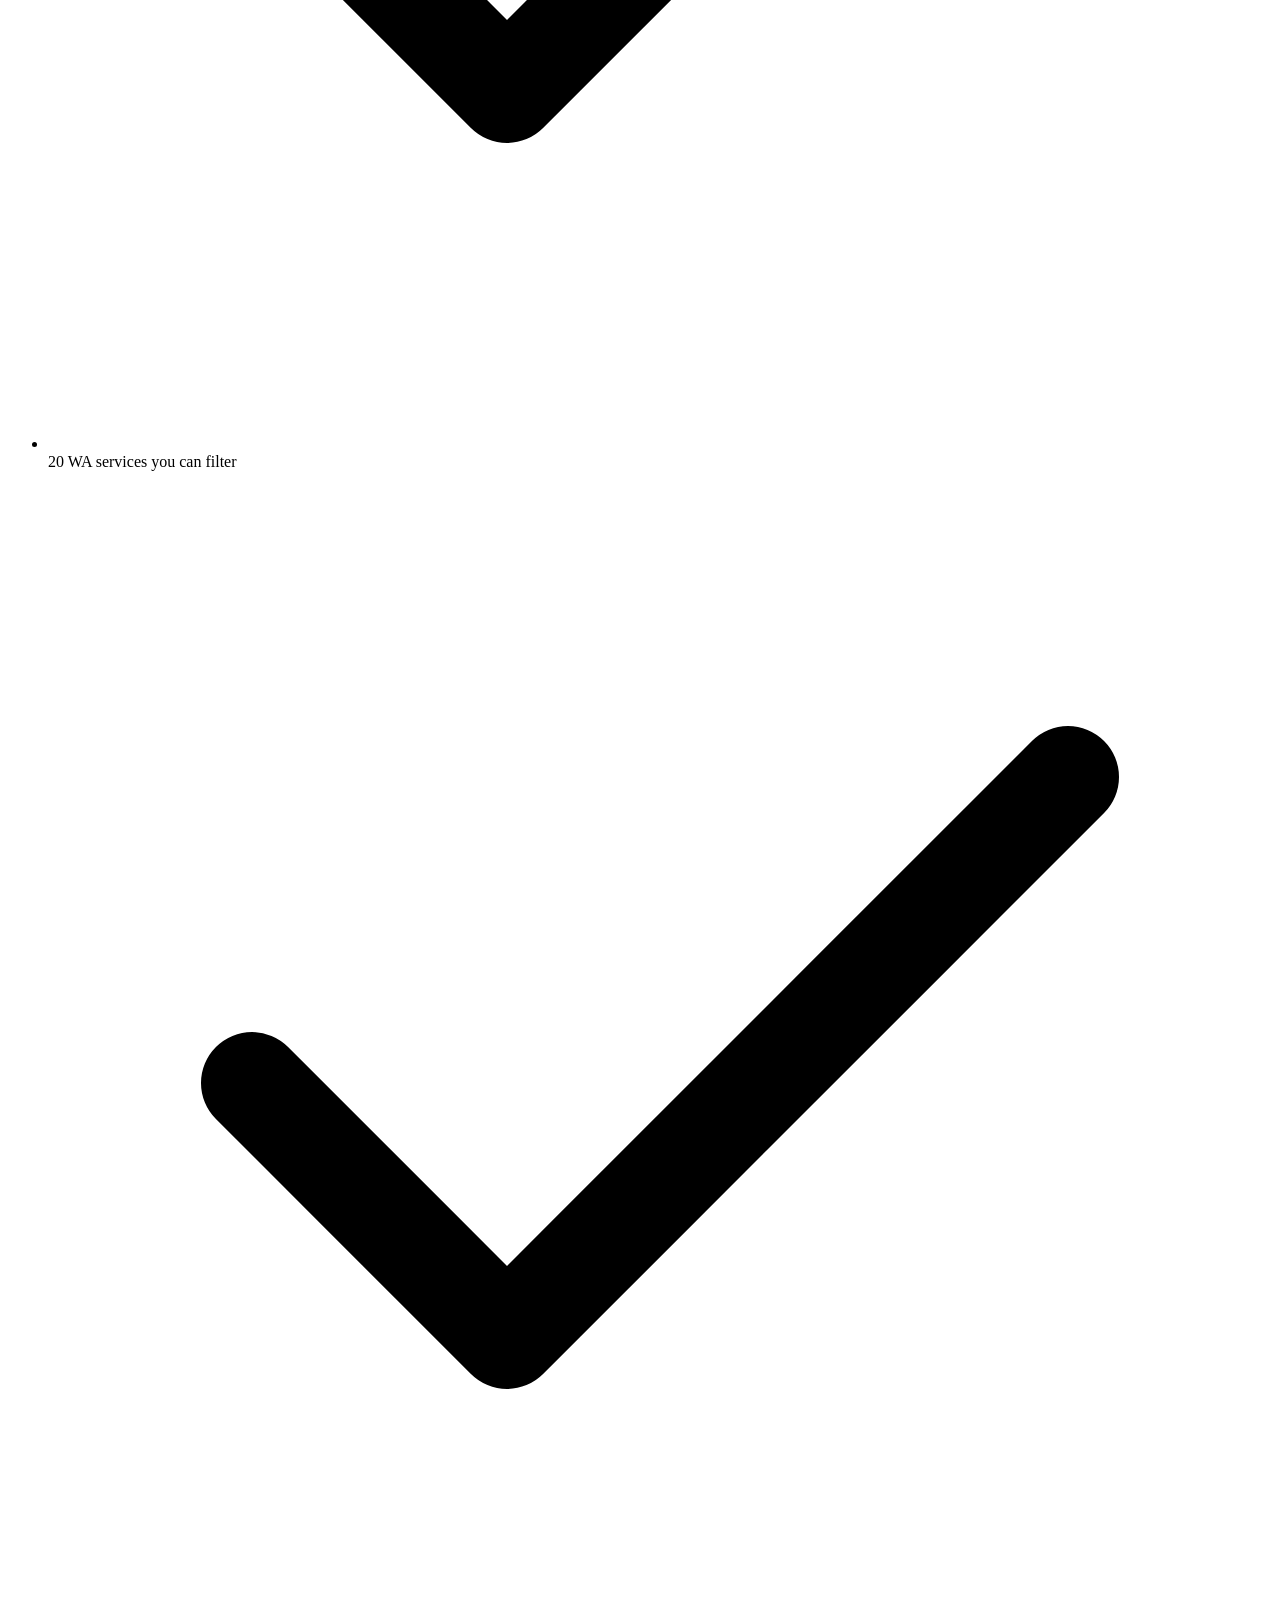
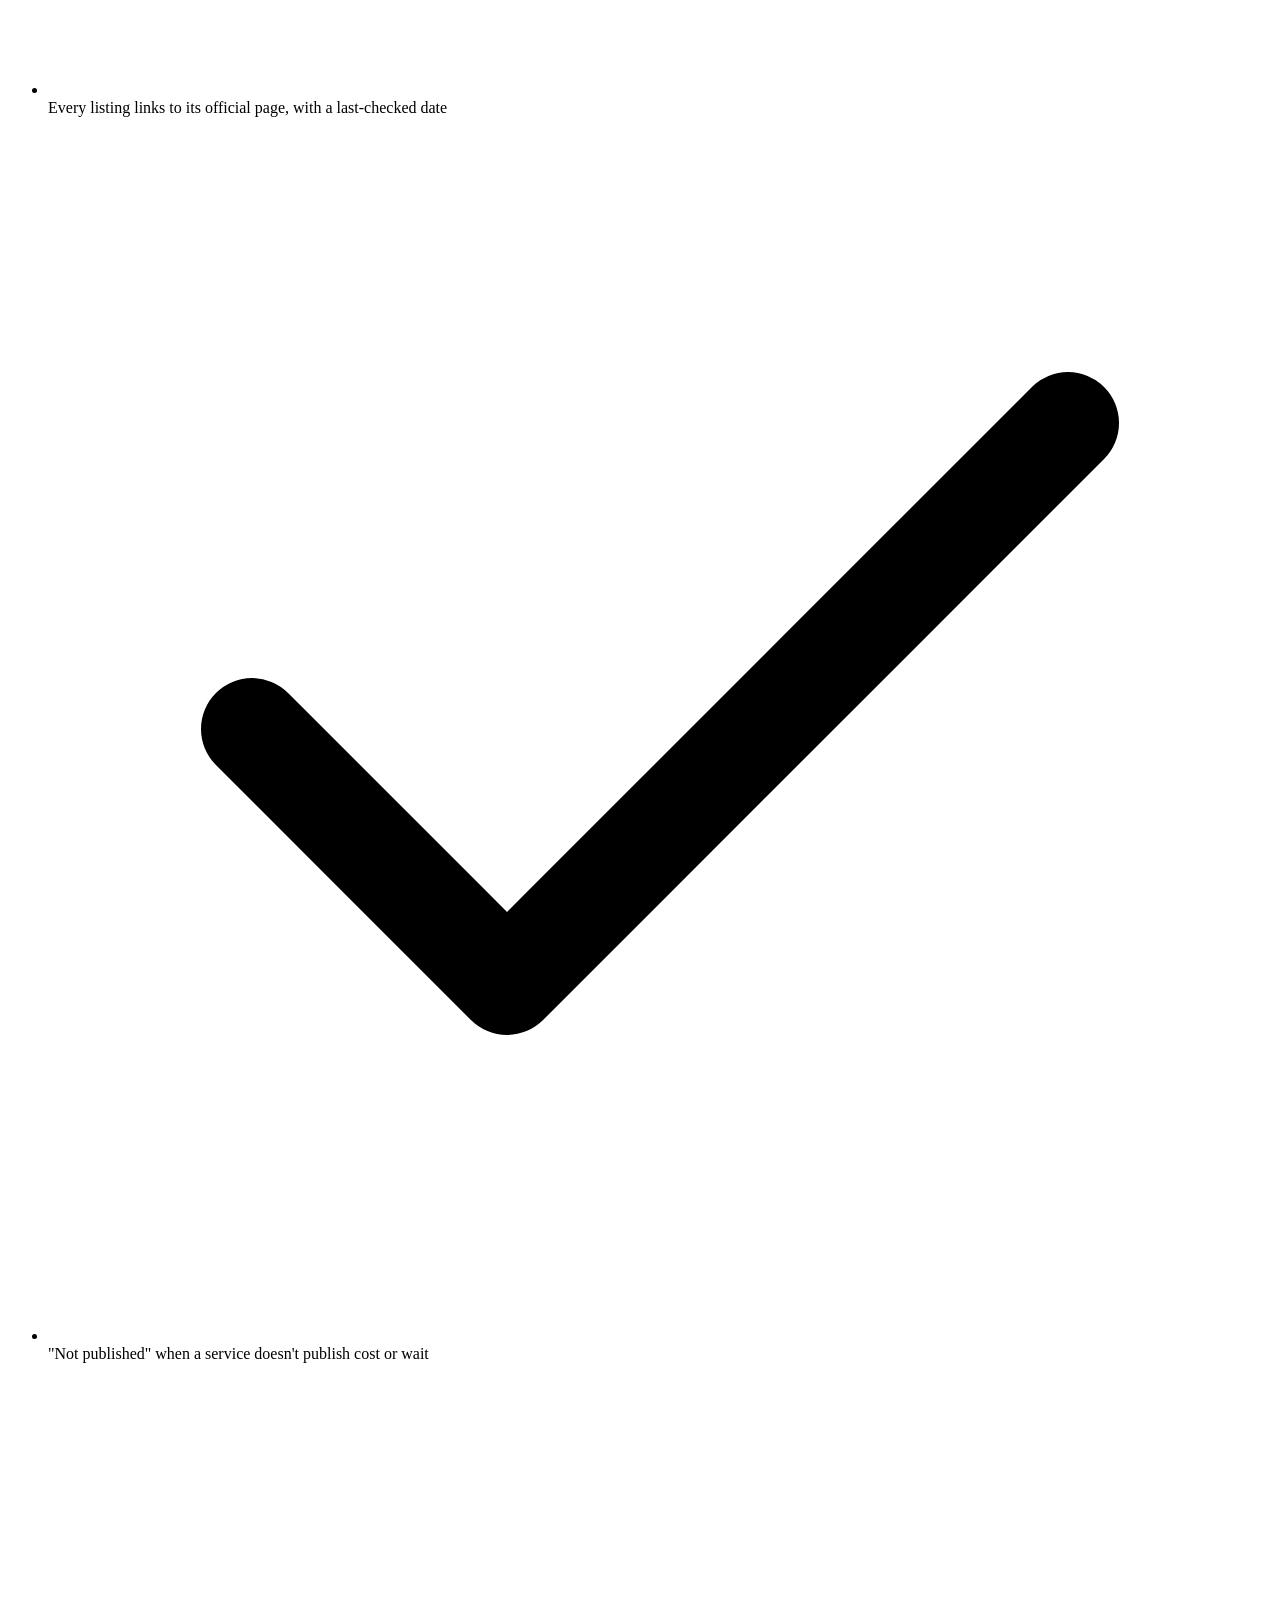
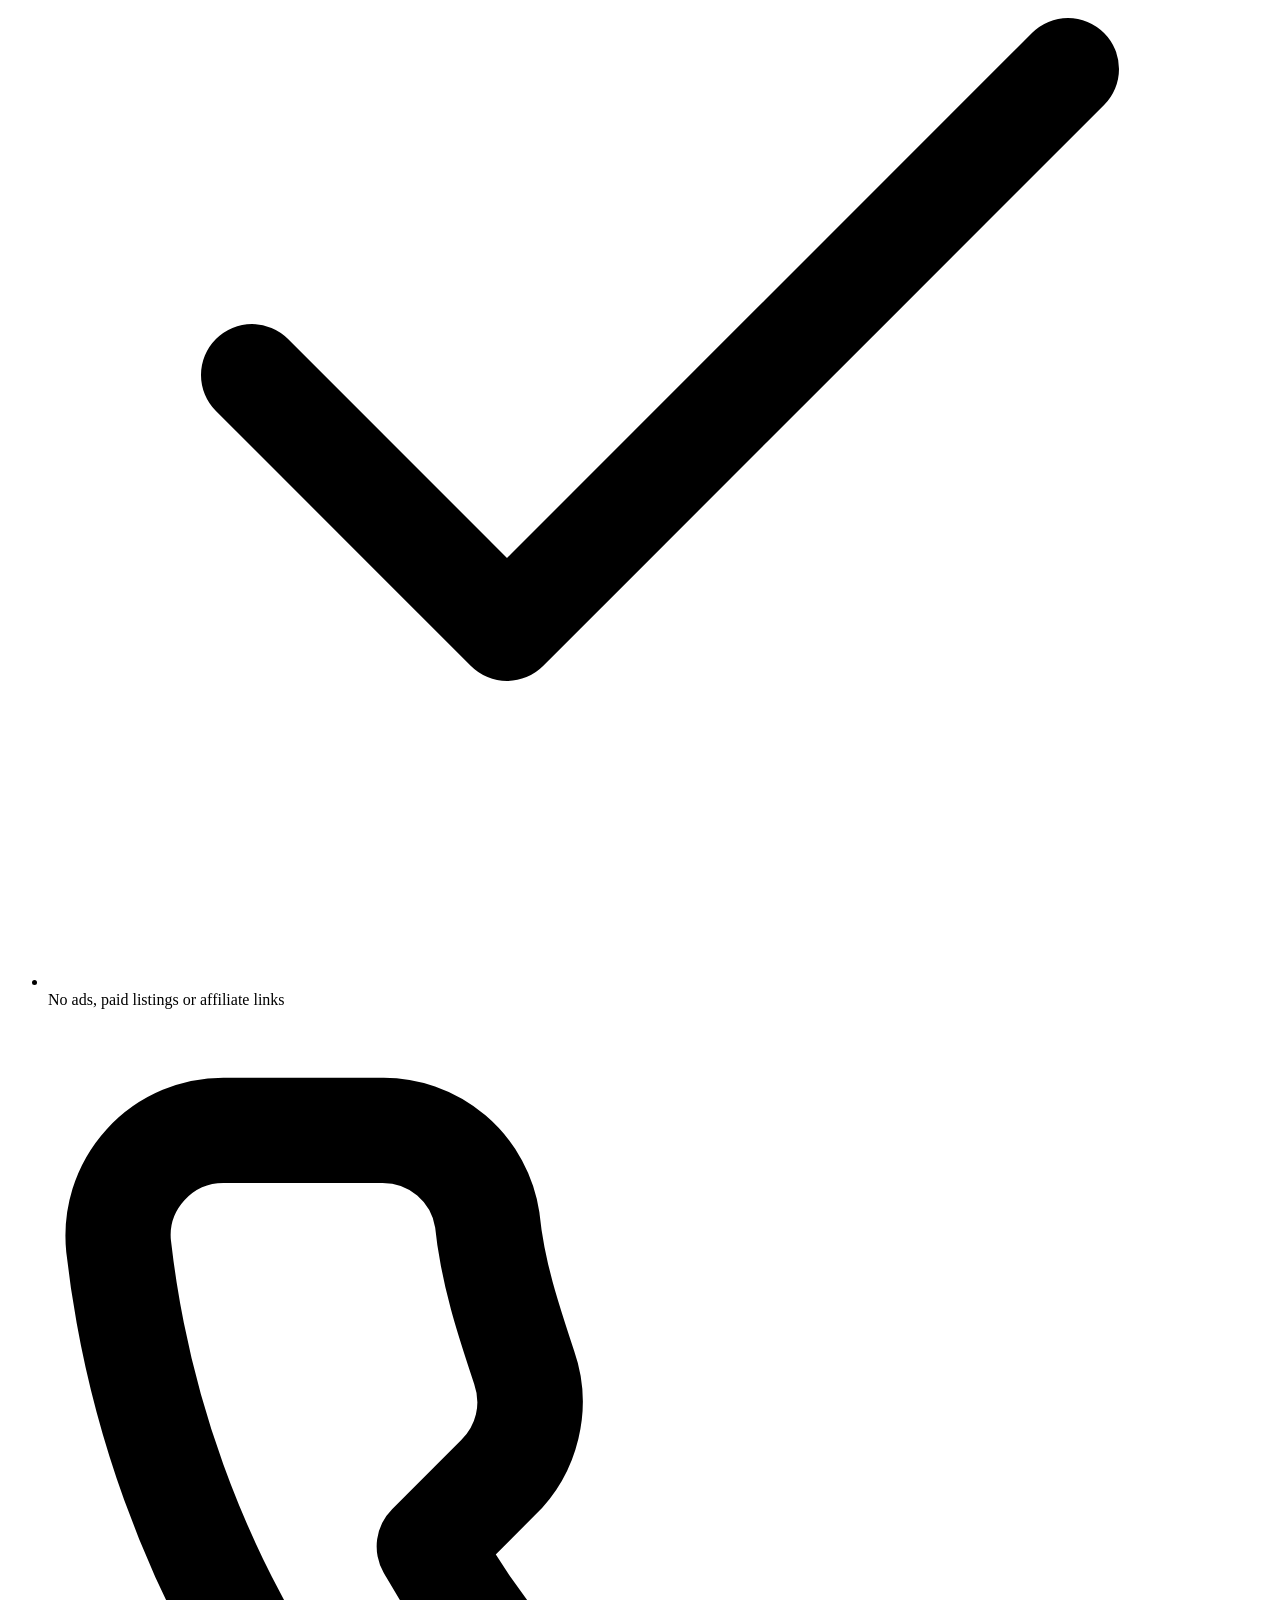
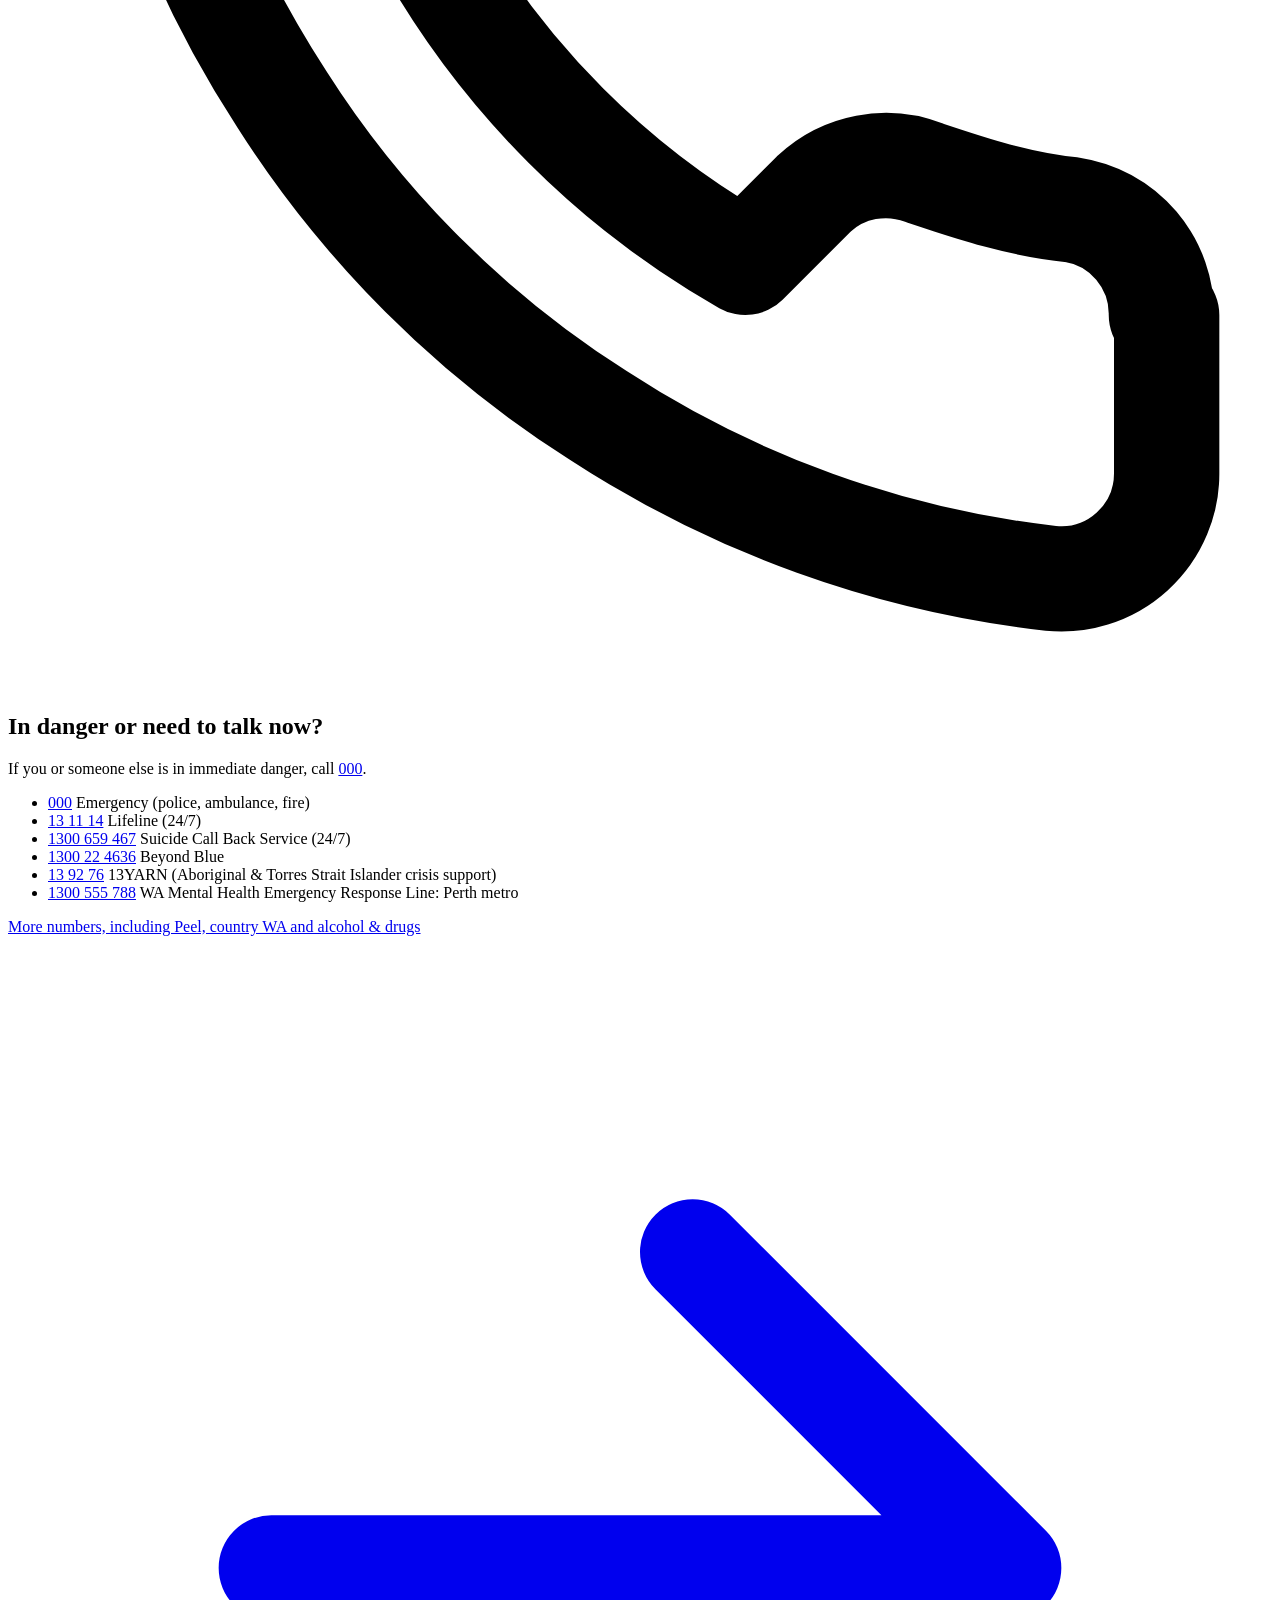
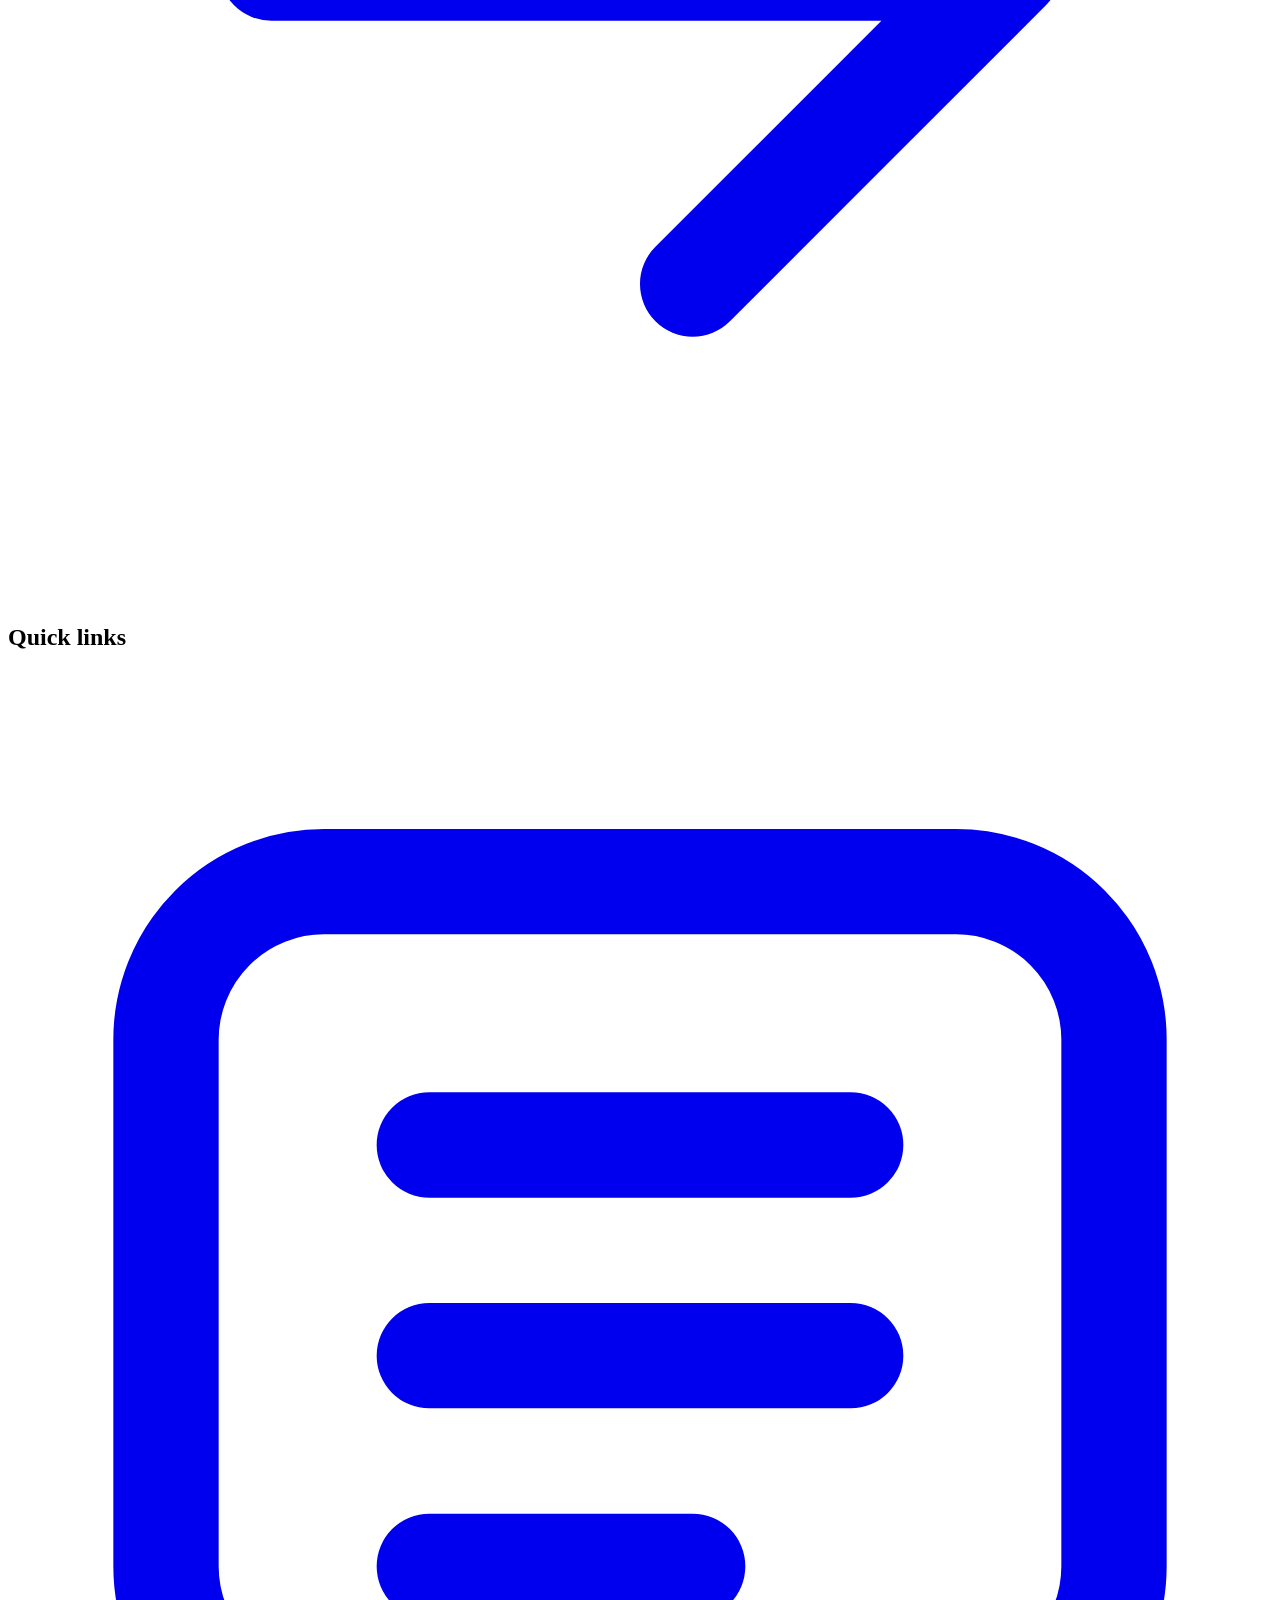
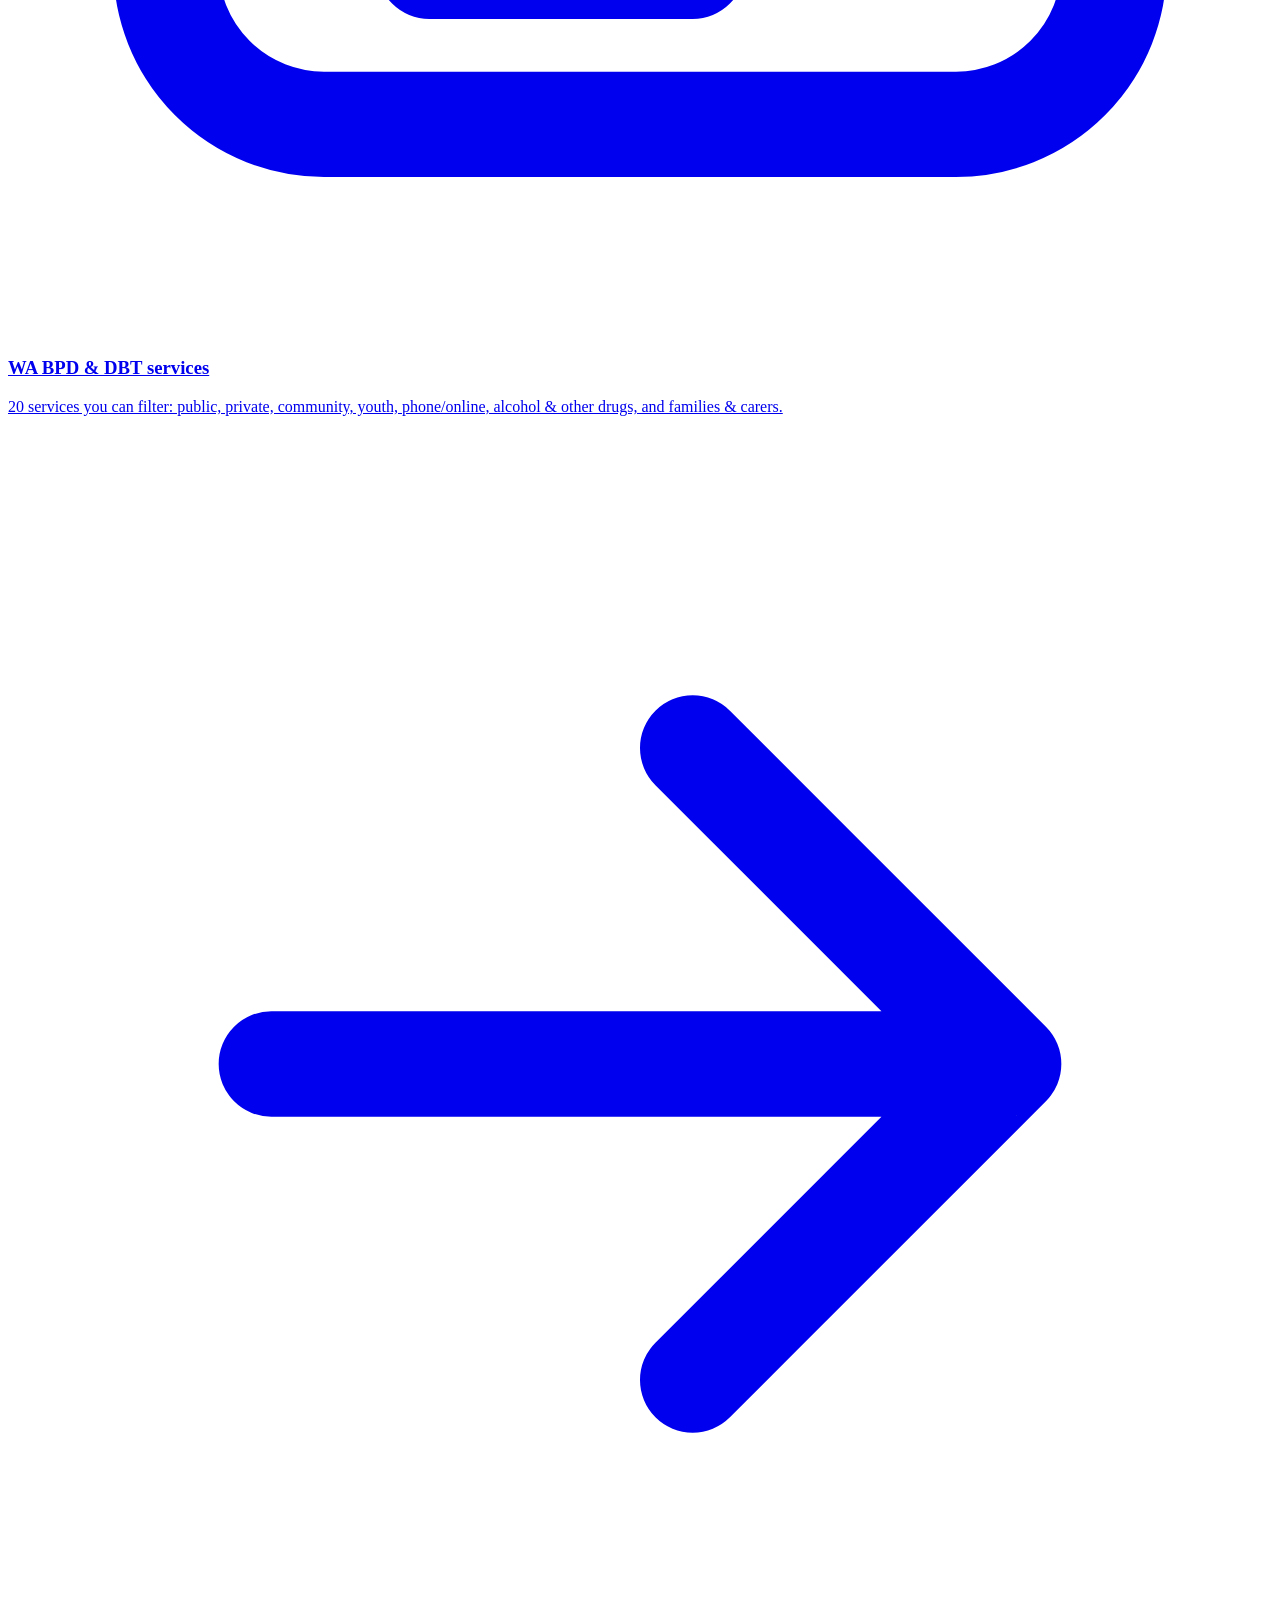
==== commit b23864ff: "Add Families and carers guide page (MOGUL 5 Nov 2026) Adds /families-and-carers/ and links it from t" ====
--- a/index.html
+++ b/index.html
@@ -23,7 +23,7 @@
 <a class="btn-urgent" href="/bpd-wa-guide/help-now/" aria-label="Need help now? Crisis and support lines"><svg class="ic sm" viewBox="0 0 24 24" aria-hidden="true" focusable="false" fill="none" stroke="currentColor" stroke-width="2" stroke-linecap="round" stroke-linejoin="round"><path d="M22 16.9v3a2 2 0 0 1-2.2 2 19.8 19.8 0 0 1-8.6-3.1 19.5 19.5 0 0 1-6-6A19.8 19.8 0 0 1 2.1 4.2 2 2 0 0 1 4.1 2h3a2 2 0 0 1 2 1.7c.1 1 .4 1.9.7 2.8a2 2 0 0 1-.5 2.1L8 9.9a16 16 0 0 0 6 6l1.3-1.3a2 2 0 0 1 2.1-.4c.9.3 1.8.6 2.8.7a2 2 0 0 1 1.7 2z"/></svg><span>Help now</span></a>
 <button type="button" class="nav-toggle" aria-expanded="false" aria-controls="mainnav"><svg class="ic" viewBox="0 0 24 24" aria-hidden="true" focusable="false" fill="none" stroke="currentColor" stroke-width="2" stroke-linecap="round" stroke-linejoin="round"><path d="M4 7h16M4 12h16M4 17h16"/></svg><span>Menu</span></button>
 </div>
-<nav id="mainnav" class="mainnav" aria-label="Main"><ul><li><a href="/bpd-wa-guide/" aria-current=page>Home</a></li><li><a href="/bpd-wa-guide/help-now/">Need help now?</a></li><li><a href="/bpd-wa-guide/services/">Services</a></li><li><a href="/bpd-wa-guide/getting-assessed/">Getting assessed</a></li><li><a href="/bpd-wa-guide/costs-and-medicare/">Costs &amp; Medicare</a></li><li><a href="/bpd-wa-guide/private-hospital-and-insurance/">Private hospital &amp; insurance</a></li><li><a href="/bpd-wa-guide/from-someone-whos-been-there/">From someone who&#x27;s been there</a></li><li><a href="/bpd-wa-guide/about/">About</a></li></ul></nav>
+<nav id="mainnav" class="mainnav" aria-label="Main"><ul><li><a href="/bpd-wa-guide/" aria-current=page>Home</a></li><li><a href="/bpd-wa-guide/help-now/">Need help now?</a></li><li><a href="/bpd-wa-guide/services/">Services</a></li><li><a href="/bpd-wa-guide/getting-assessed/">Getting assessed</a></li><li><a href="/bpd-wa-guide/costs-and-medicare/">Costs &amp; Medicare</a></li><li><a href="/bpd-wa-guide/private-hospital-and-insurance/">Private hospital &amp; insurance</a></li><li><a href="/bpd-wa-guide/families-and-carers/">Families &amp; carers</a></li><li><a href="/bpd-wa-guide/from-someone-whos-been-there/">From someone who&#x27;s been there</a></li><li><a href="/bpd-wa-guide/about/">About</a></li></ul></nav>
 </div></header>
 <section class="hero"><div class="wrap hero-in">
 <div>
@@ -59,6 +59,7 @@
 <a class="card" href="/bpd-wa-guide/getting-assessed/"><span class="card-ic"><svg class="ic" viewBox="0 0 24 24" aria-hidden="true" focusable="false" fill="none" stroke="currentColor" stroke-width="2" stroke-linecap="round" stroke-linejoin="round"><path d="M9 5h11M9 12h11M9 19h11"/><circle cx="4.5" cy="5" r="1.5"/><circle cx="4.5" cy="12" r="1.5"/><circle cx="4.5" cy="19" r="1.5"/></svg></span><h3>Getting assessed in WA</h3><p>The usual steps from GP to psychologist or psychiatrist, what a mental health treatment plan is, and what Medicare covers.</p><span class="card-go"><svg class="ic sm" viewBox="0 0 24 24" aria-hidden="true" focusable="false" fill="none" stroke="currentColor" stroke-width="2" stroke-linecap="round" stroke-linejoin="round"><path d="M5 12h14M13 6l6 6-6 6"/></svg></span></a>
 <a class="card" href="/bpd-wa-guide/costs-and-medicare/"><span class="card-ic"><svg class="ic" viewBox="0 0 24 24" aria-hidden="true" focusable="false" fill="none" stroke="currentColor" stroke-width="2" stroke-linecap="round" stroke-linejoin="round"><circle cx="12" cy="12" r="9"/><path d="M12 11v5M12 8h.01"/></svg></span><h3>Costs and Medicare</h3><p>What Medicare pays for psychologist and psychiatrist sessions, what a gap fee is, the Medicare Safety Net, and free options.</p><span class="card-go"><svg class="ic sm" viewBox="0 0 24 24" aria-hidden="true" focusable="false" fill="none" stroke="currentColor" stroke-width="2" stroke-linecap="round" stroke-linejoin="round"><path d="M5 12h14M13 6l6 6-6 6"/></svg></span></a>
 <a class="card" href="/bpd-wa-guide/private-hospital-and-insurance/"><span class="card-ic"><svg class="ic" viewBox="0 0 24 24" aria-hidden="true" focusable="false" fill="none" stroke="currentColor" stroke-width="2" stroke-linecap="round" stroke-linejoin="round"><circle cx="12" cy="12" r="9"/><path d="M12 11v5M12 8h.01"/></svg></span><h3>Private hospital and health insurance</h3><p>How hospital cover works for private psychiatric care, the 2-month wait, the once-in-a-lifetime upgrade rule, and questions to ask your fund.</p><span class="card-go"><svg class="ic sm" viewBox="0 0 24 24" aria-hidden="true" focusable="false" fill="none" stroke="currentColor" stroke-width="2" stroke-linecap="round" stroke-linejoin="round"><path d="M5 12h14M13 6l6 6-6 6"/></svg></span></a>
+<a class="card" href="/bpd-wa-guide/families-and-carers/"><span class="card-ic"><svg class="ic" viewBox="0 0 24 24" aria-hidden="true" focusable="false" fill="none" stroke="currentColor" stroke-width="2" stroke-linecap="round" stroke-linejoin="round"><path d="M20.8 4.6a5.5 5.5 0 0 0-7.8 0L12 5.7l-1-1.1a5.5 5.5 0 0 0-7.8 7.8l1 1.1L12 21l7.8-7.5 1-1.1a5.5 5.5 0 0 0 0-7.8z"/></svg></span><h3>Families and carers</h3><p>Free BPD carer groups in WA and interstate, Family Connections, Project Air resources, Carer Gateway and WA carer helplines.</p><span class="card-go"><svg class="ic sm" viewBox="0 0 24 24" aria-hidden="true" focusable="false" fill="none" stroke="currentColor" stroke-width="2" stroke-linecap="round" stroke-linejoin="round"><path d="M5 12h14M13 6l6 6-6 6"/></svg></span></a>
 <a class="card" href="/bpd-wa-guide/about/"><span class="card-ic"><svg class="ic" viewBox="0 0 24 24" aria-hidden="true" focusable="false" fill="none" stroke="currentColor" stroke-width="2" stroke-linecap="round" stroke-linejoin="round"><circle cx="12" cy="12" r="9"/><path d="M12 11v5M12 8h.01"/></svg></span><h3>About this guide</h3><p>Who makes it, how it's checked, and how to report a mistake.</p><span class="card-go"><svg class="ic sm" viewBox="0 0 24 24" aria-hidden="true" focusable="false" fill="none" stroke="currentColor" stroke-width="2" stroke-linecap="round" stroke-linejoin="round"><path d="M5 12h14M13 6l6 6-6 6"/></svg></span></a>
 </div>
 <div class="split">
@@ -82,7 +83,7 @@
 <div><p class="fbrand"><span class="mark" aria-hidden="true"><svg class="ic" viewBox="0 0 24 24" aria-hidden="true" focusable="false" fill="none" stroke="currentColor" stroke-width="2" stroke-linecap="round" stroke-linejoin="round"><path d="M20.8 4.6a5.5 5.5 0 0 0-7.8 0L12 5.7l-1-1.1a5.5 5.5 0 0 0-7.8 7.8l1 1.1L12 21l7.8-7.5 1-1.1a5.5 5.5 0 0 0 0-7.8z"/></svg></span> WA BPD & DBT Service Guide</p>
 <p><strong>Please read:</strong> this is an independent guide. It is <strong>not a health service</strong> and doesn't give medical advice, diagnosis or treatment recommendations. It is <strong>not affiliated with any provider</strong> listed, and no provider has paid to be here. Details change, so always check with the service before you go. The site is built and maintained with AI assistance and checked against each service's official page on the "last checked" date shown.</p>
 <p>Spotted something wrong or out of date? <a href="/bpd-wa-guide/about/#report">Report an error</a>.</p></div>
-<nav aria-label="Footer"><ul class="flinks"><li><a href="/bpd-wa-guide/">Home</a></li><li><a href="/bpd-wa-guide/help-now/">Need help now?</a></li><li><a href="/bpd-wa-guide/services/">Services</a></li><li><a href="/bpd-wa-guide/getting-assessed/">Getting assessed</a></li><li><a href="/bpd-wa-guide/costs-and-medicare/">Costs &amp; Medicare</a></li><li><a href="/bpd-wa-guide/private-hospital-and-insurance/">Private hospital &amp; insurance</a></li><li><a href="/bpd-wa-guide/from-someone-whos-been-there/">From someone who&#x27;s been there</a></li><li><a href="/bpd-wa-guide/about/">About</a></li></ul></nav>
+<nav aria-label="Footer"><ul class="flinks"><li><a href="/bpd-wa-guide/">Home</a></li><li><a href="/bpd-wa-guide/help-now/">Need help now?</a></li><li><a href="/bpd-wa-guide/services/">Services</a></li><li><a href="/bpd-wa-guide/getting-assessed/">Getting assessed</a></li><li><a href="/bpd-wa-guide/costs-and-medicare/">Costs &amp; Medicare</a></li><li><a href="/bpd-wa-guide/private-hospital-and-insurance/">Private hospital &amp; insurance</a></li><li><a href="/bpd-wa-guide/families-and-carers/">Families &amp; carers</a></li><li><a href="/bpd-wa-guide/from-someone-whos-been-there/">From someone who&#x27;s been there</a></li><li><a href="/bpd-wa-guide/about/">About</a></li></ul></nav>
 </div>
 <p class="fsmall">&copy; 2026 WA BPD & DBT Service Guide. Crisis numbers last checked 2026-10-28.</p>
 </div></footer>
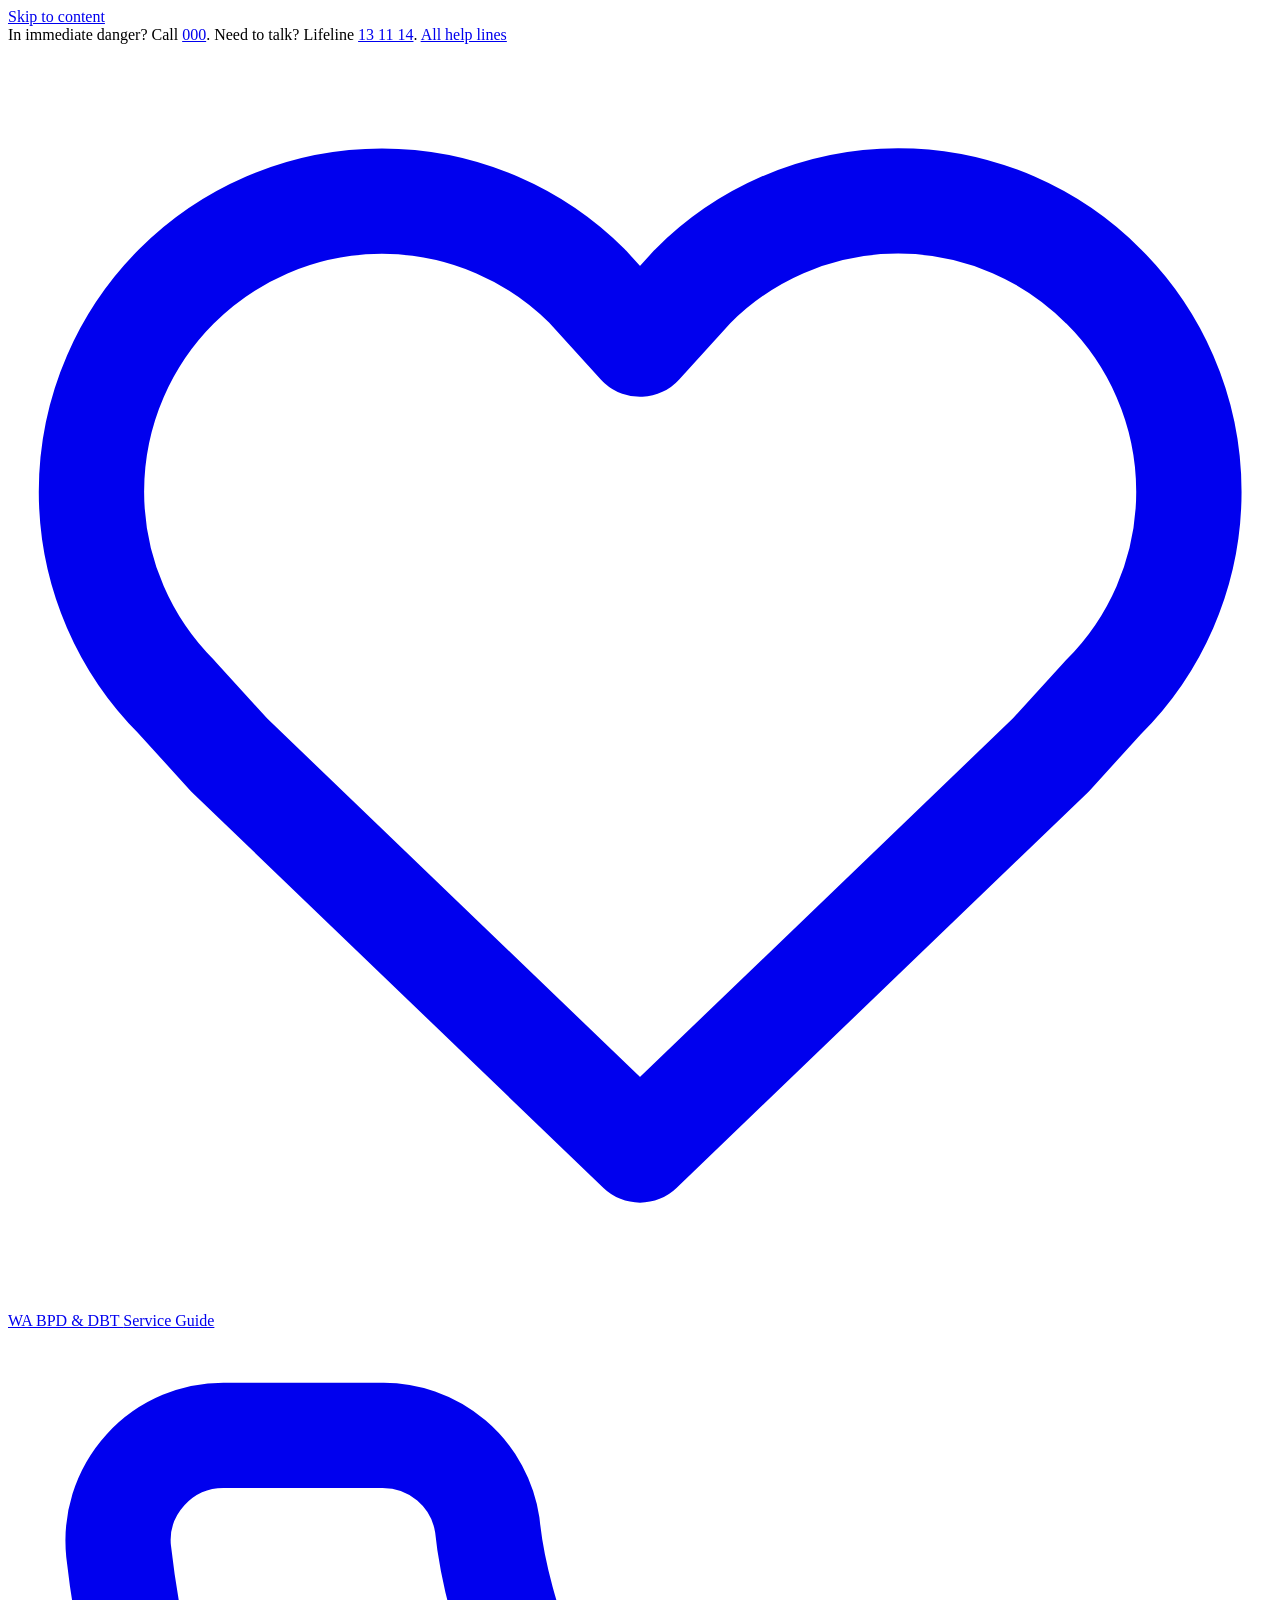
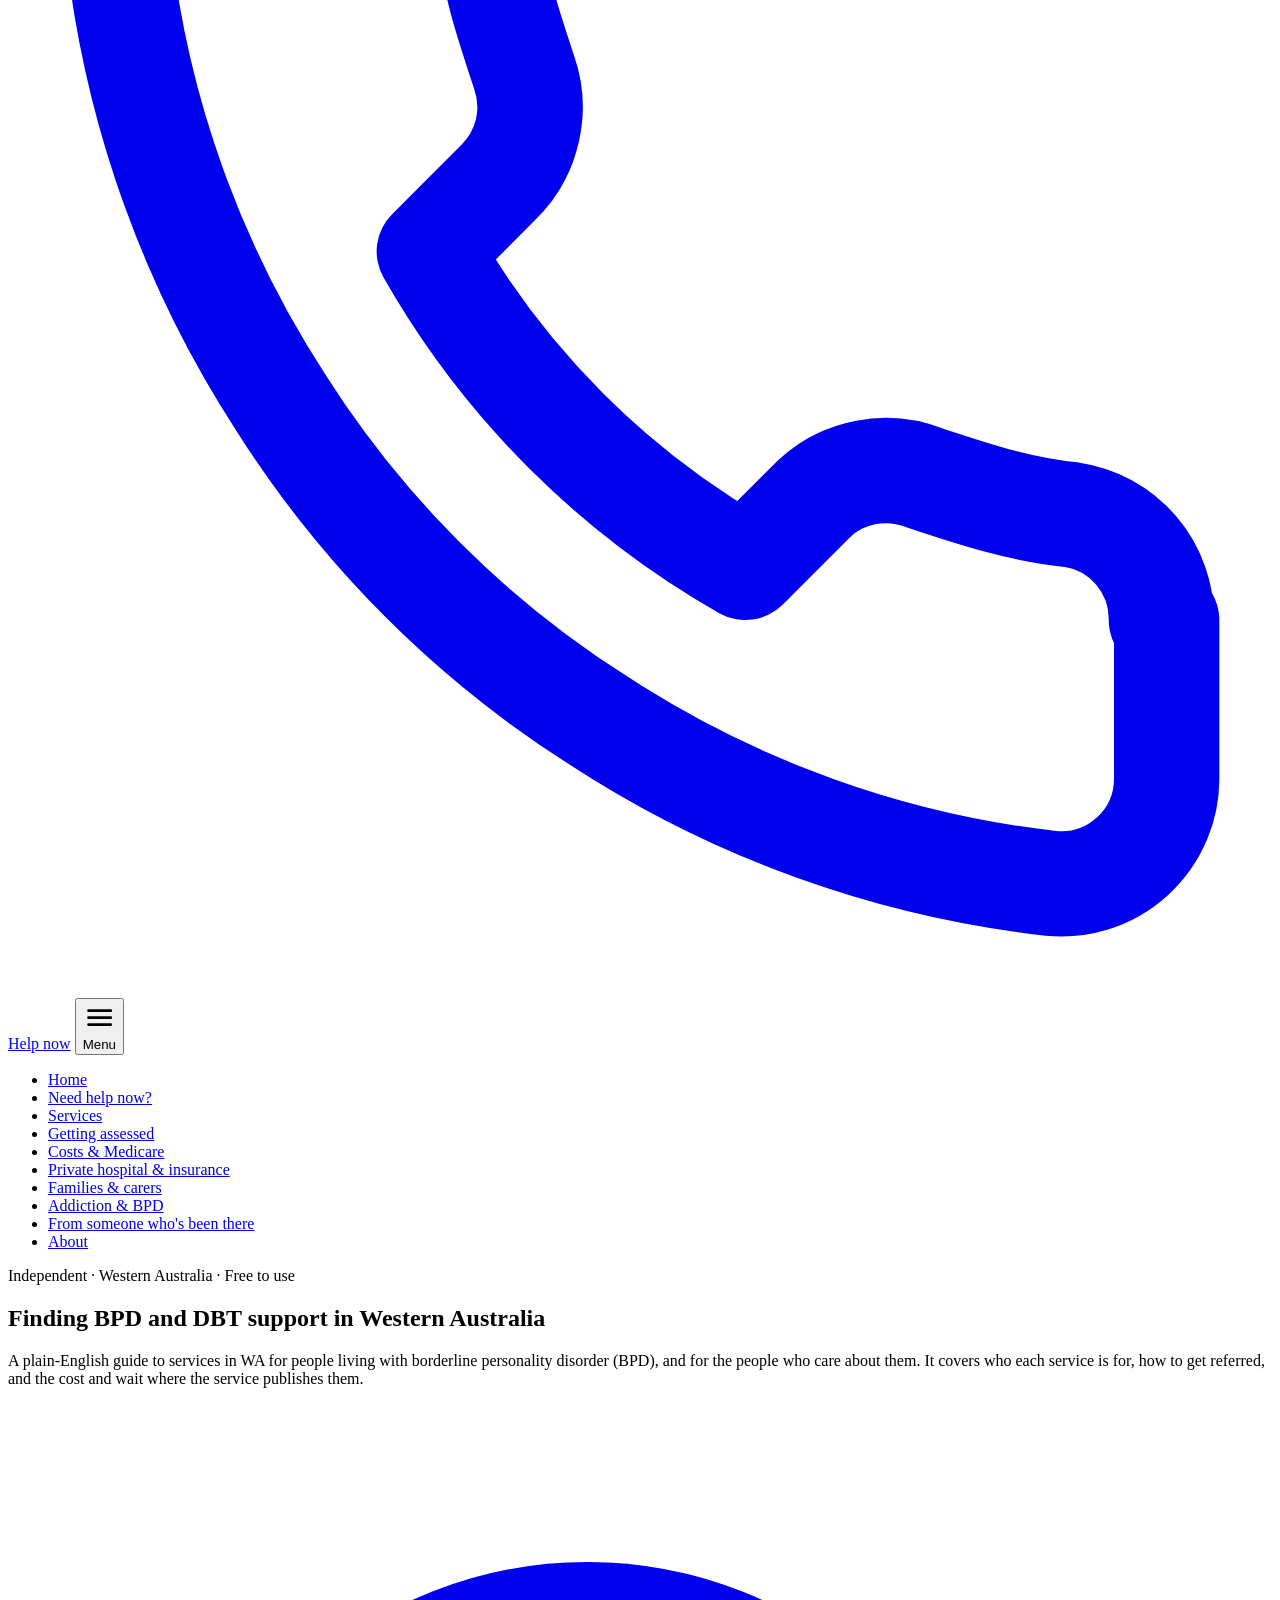
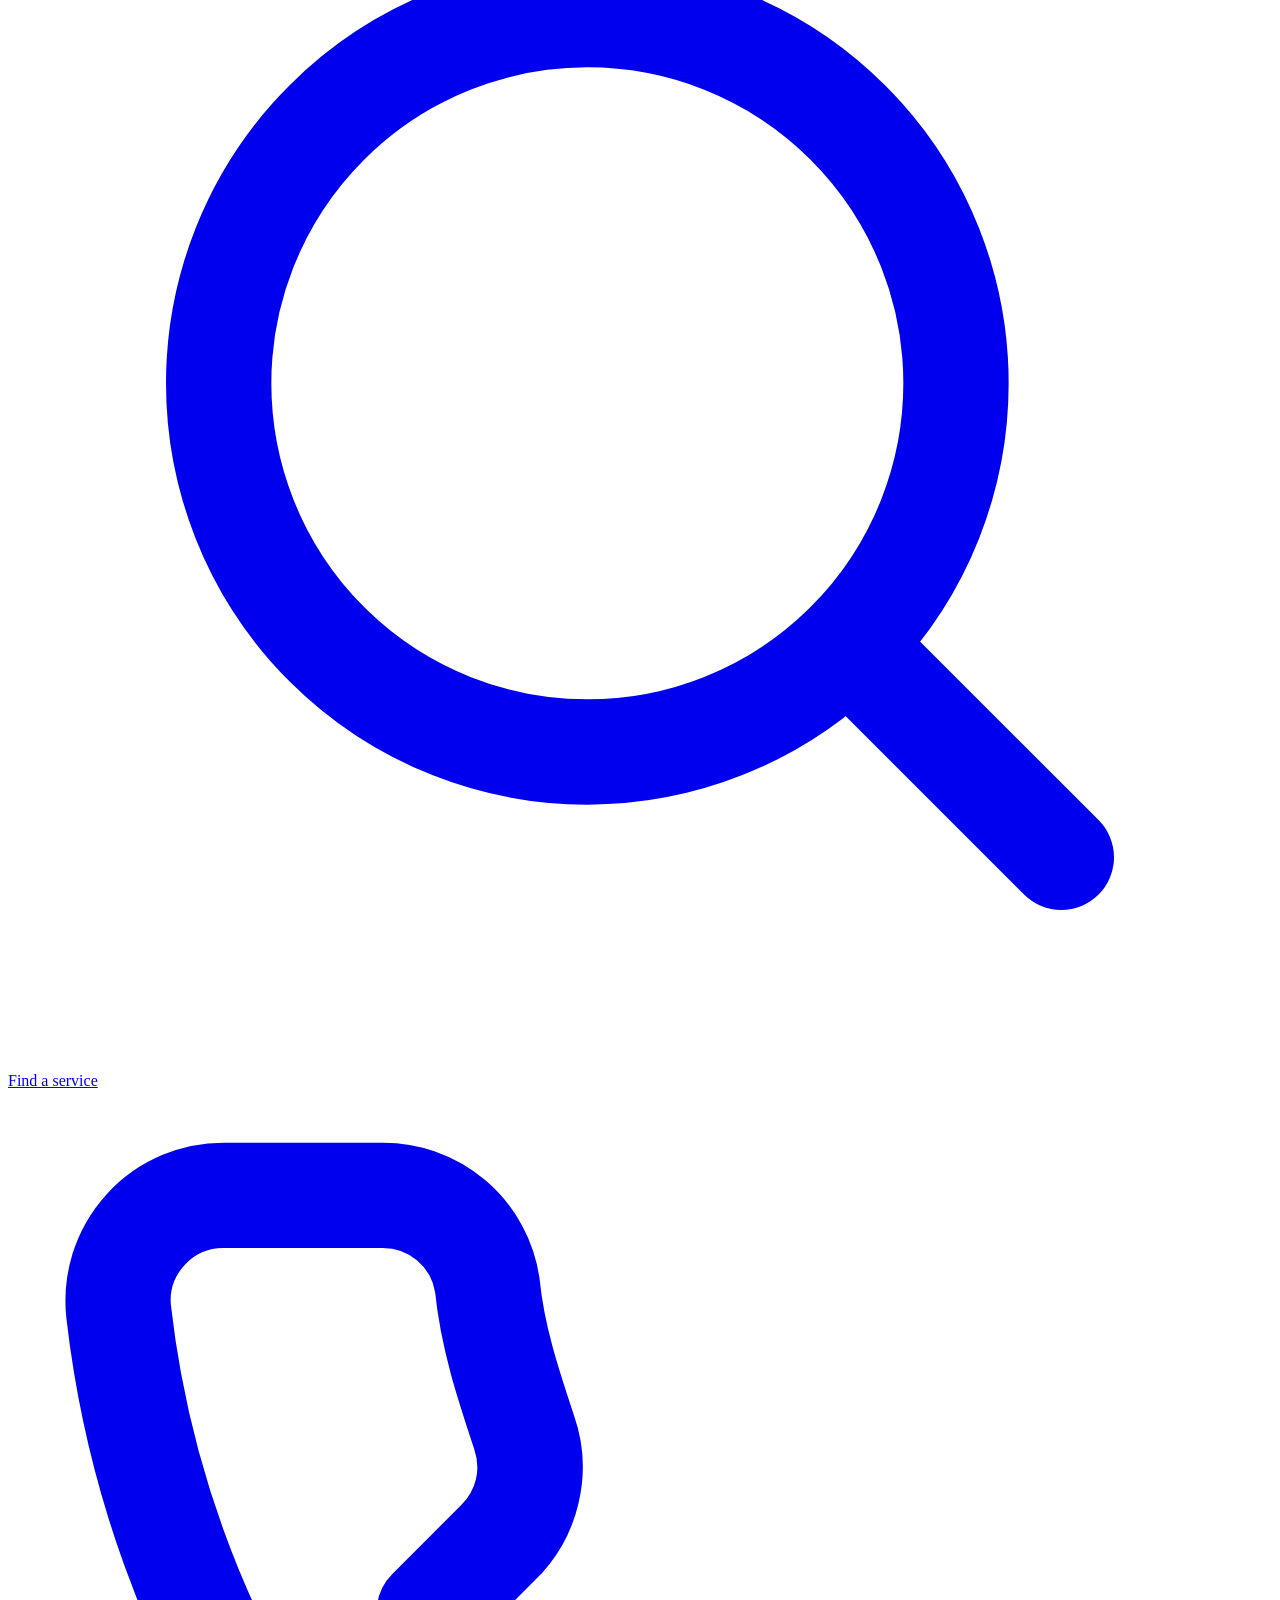
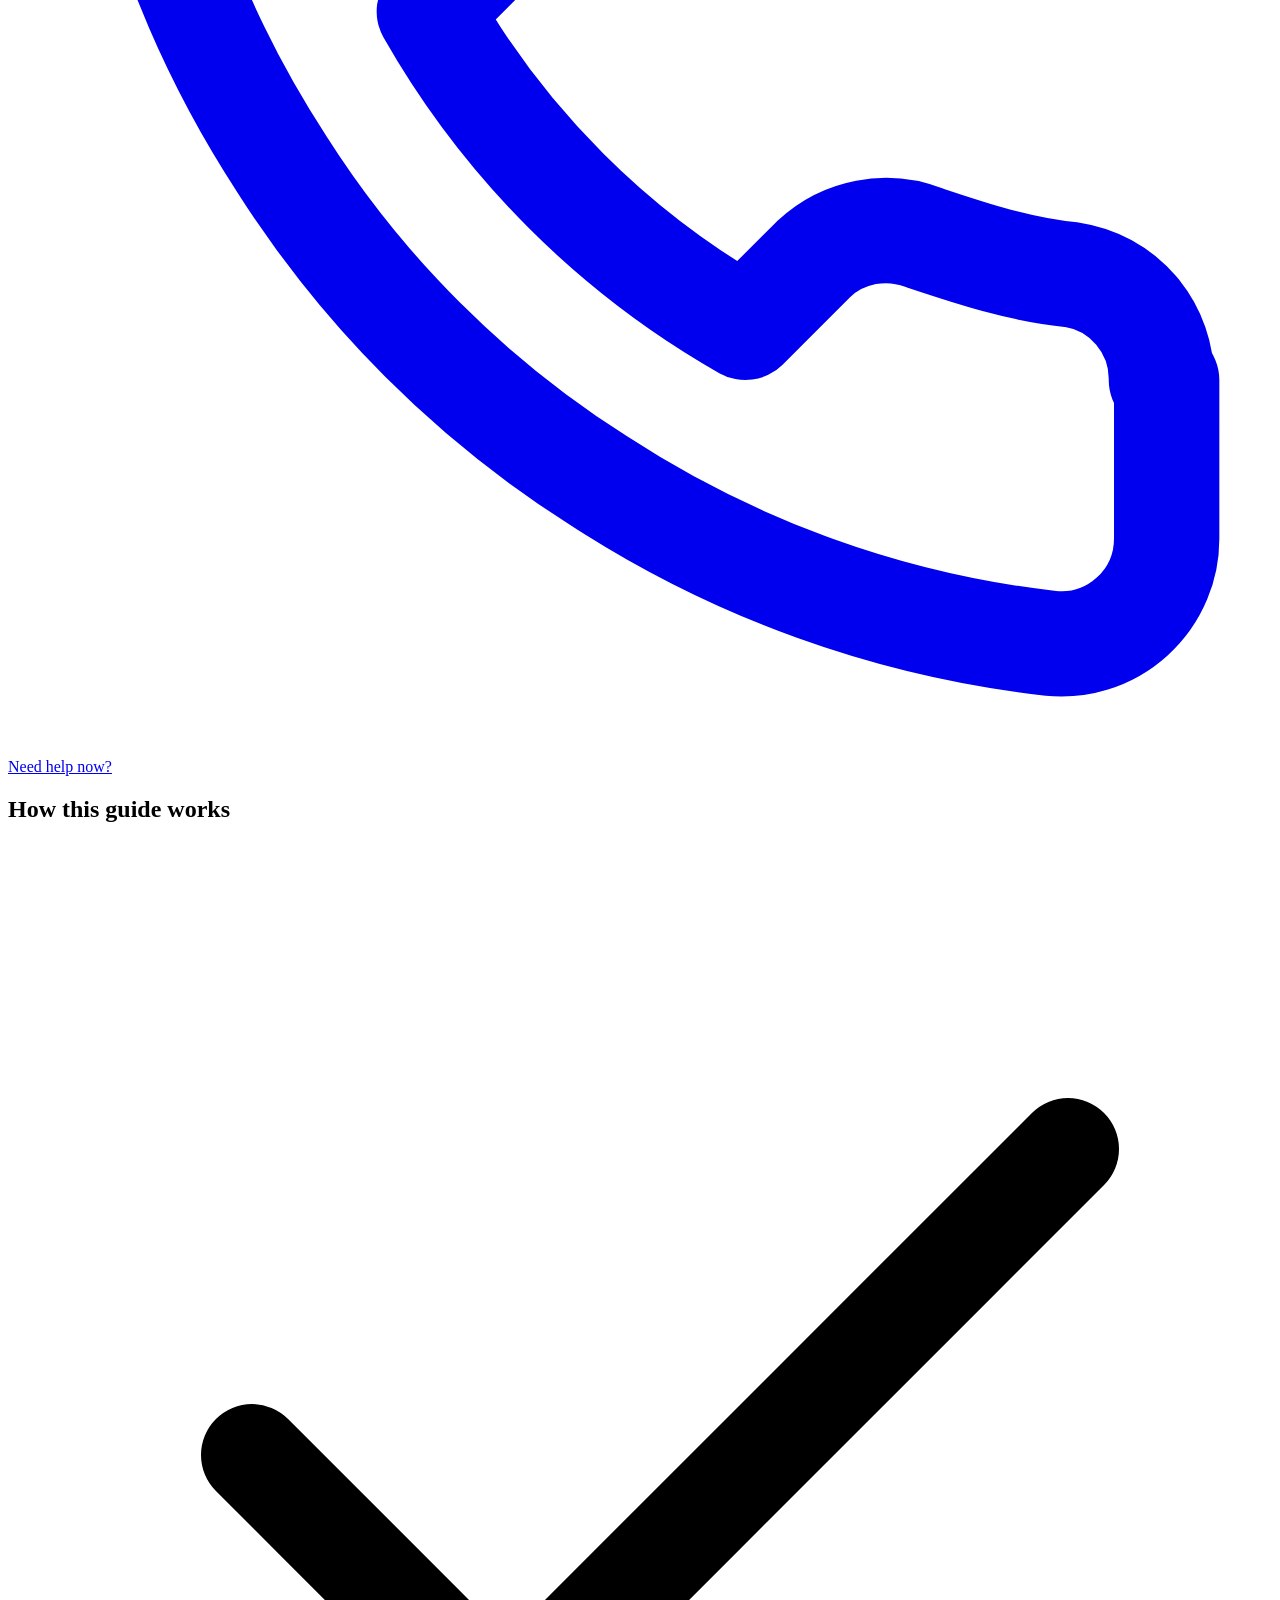
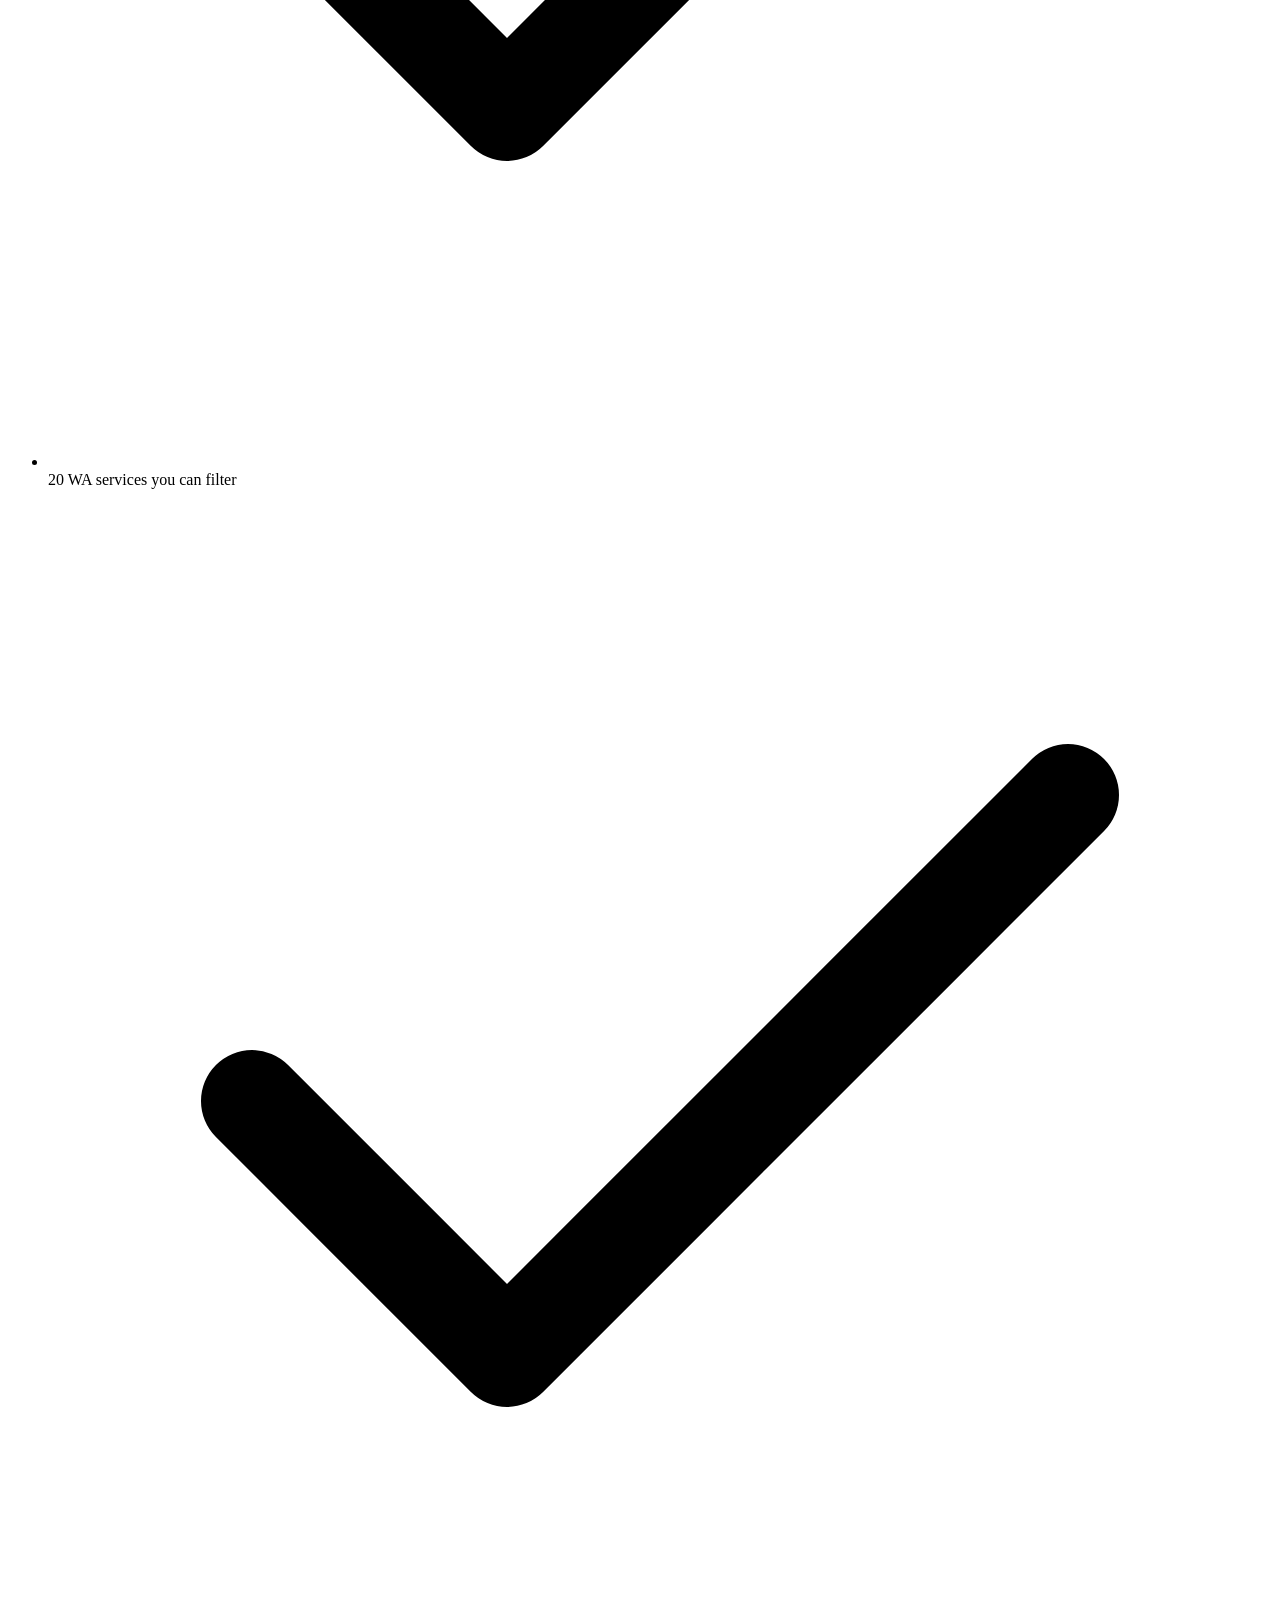
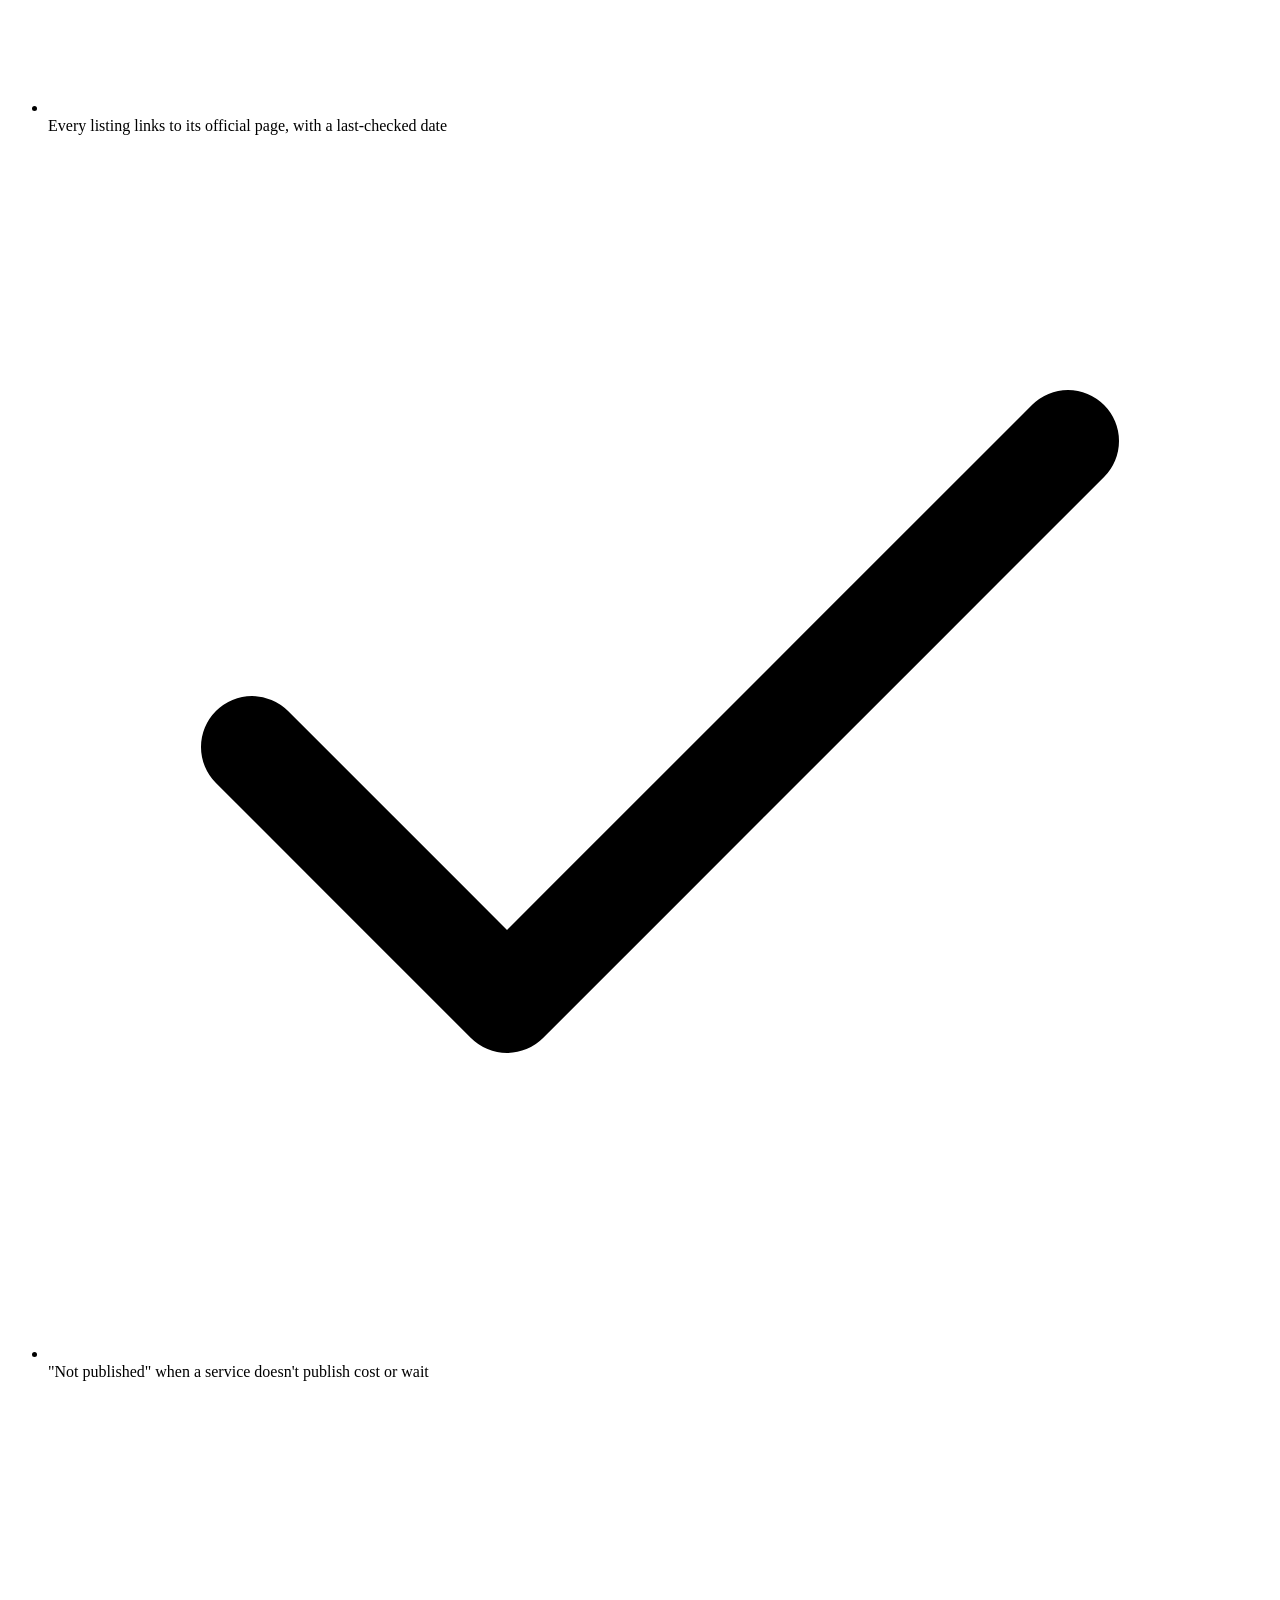
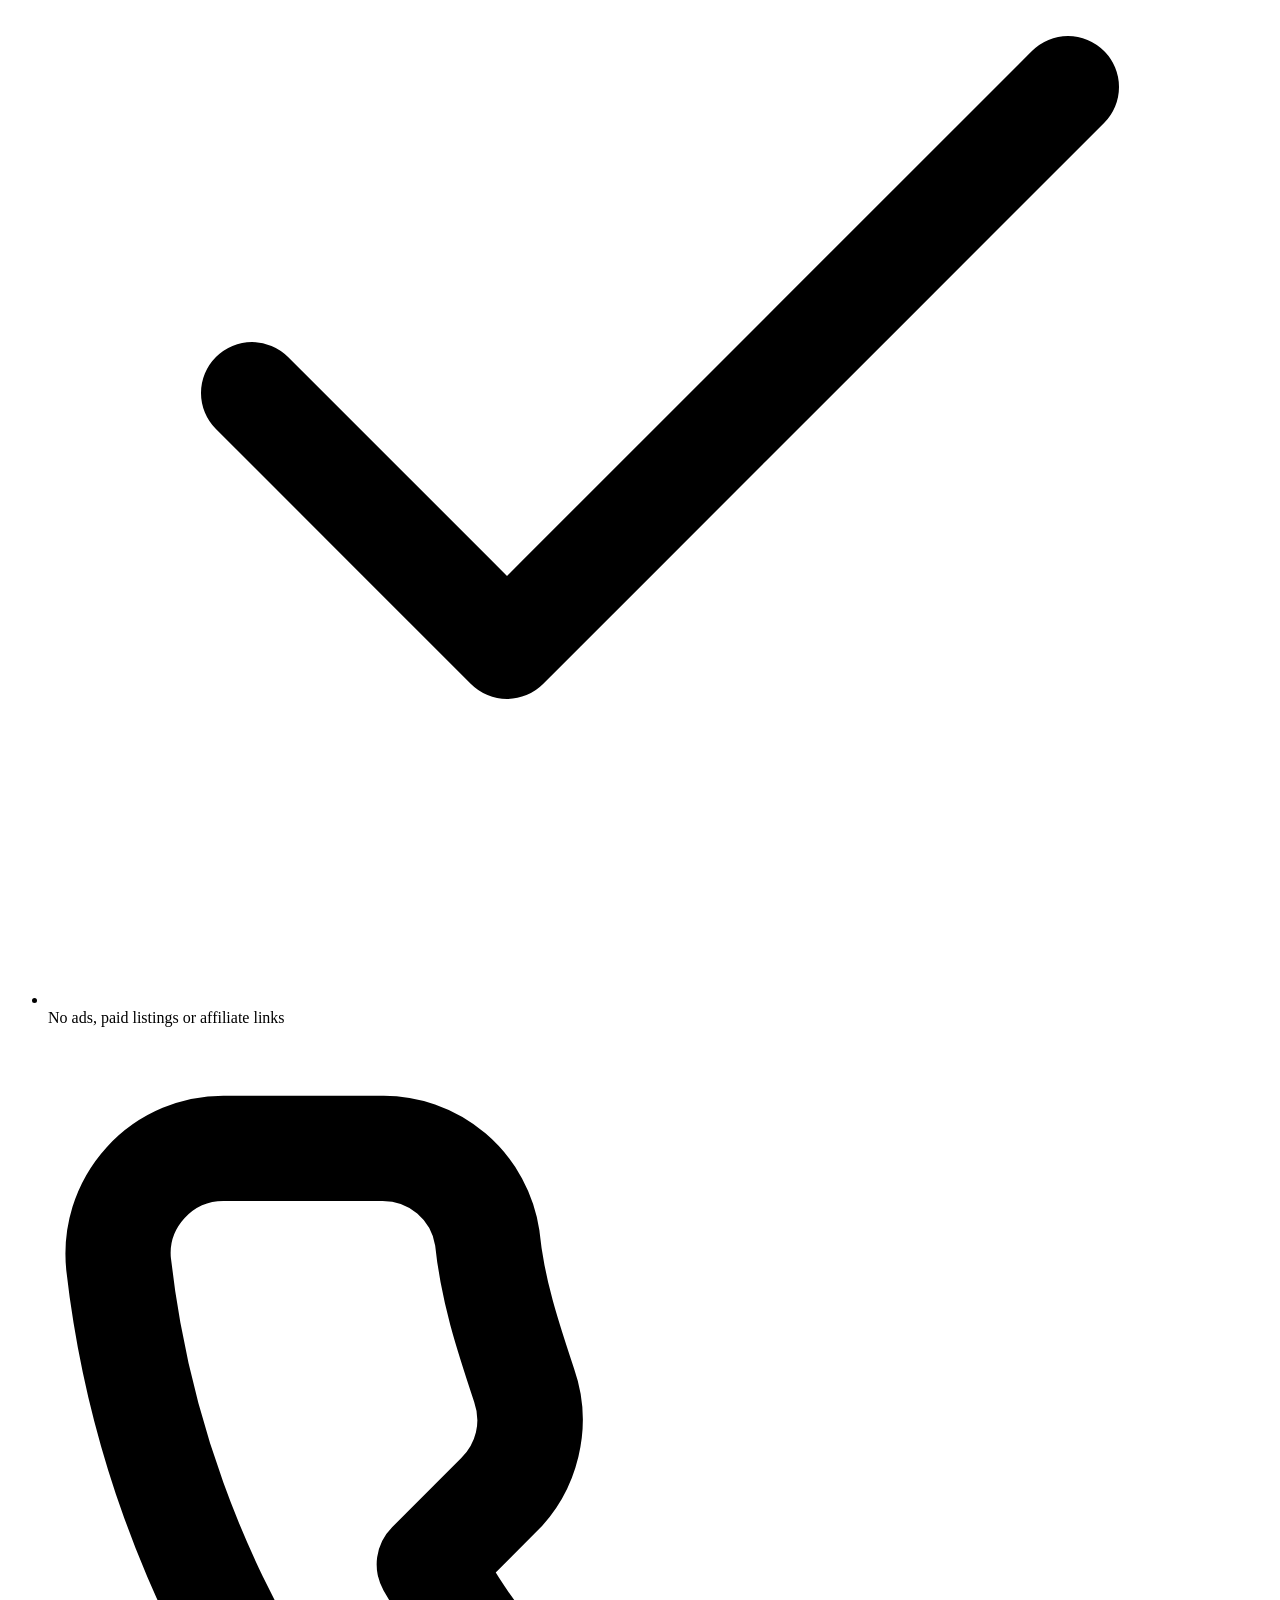
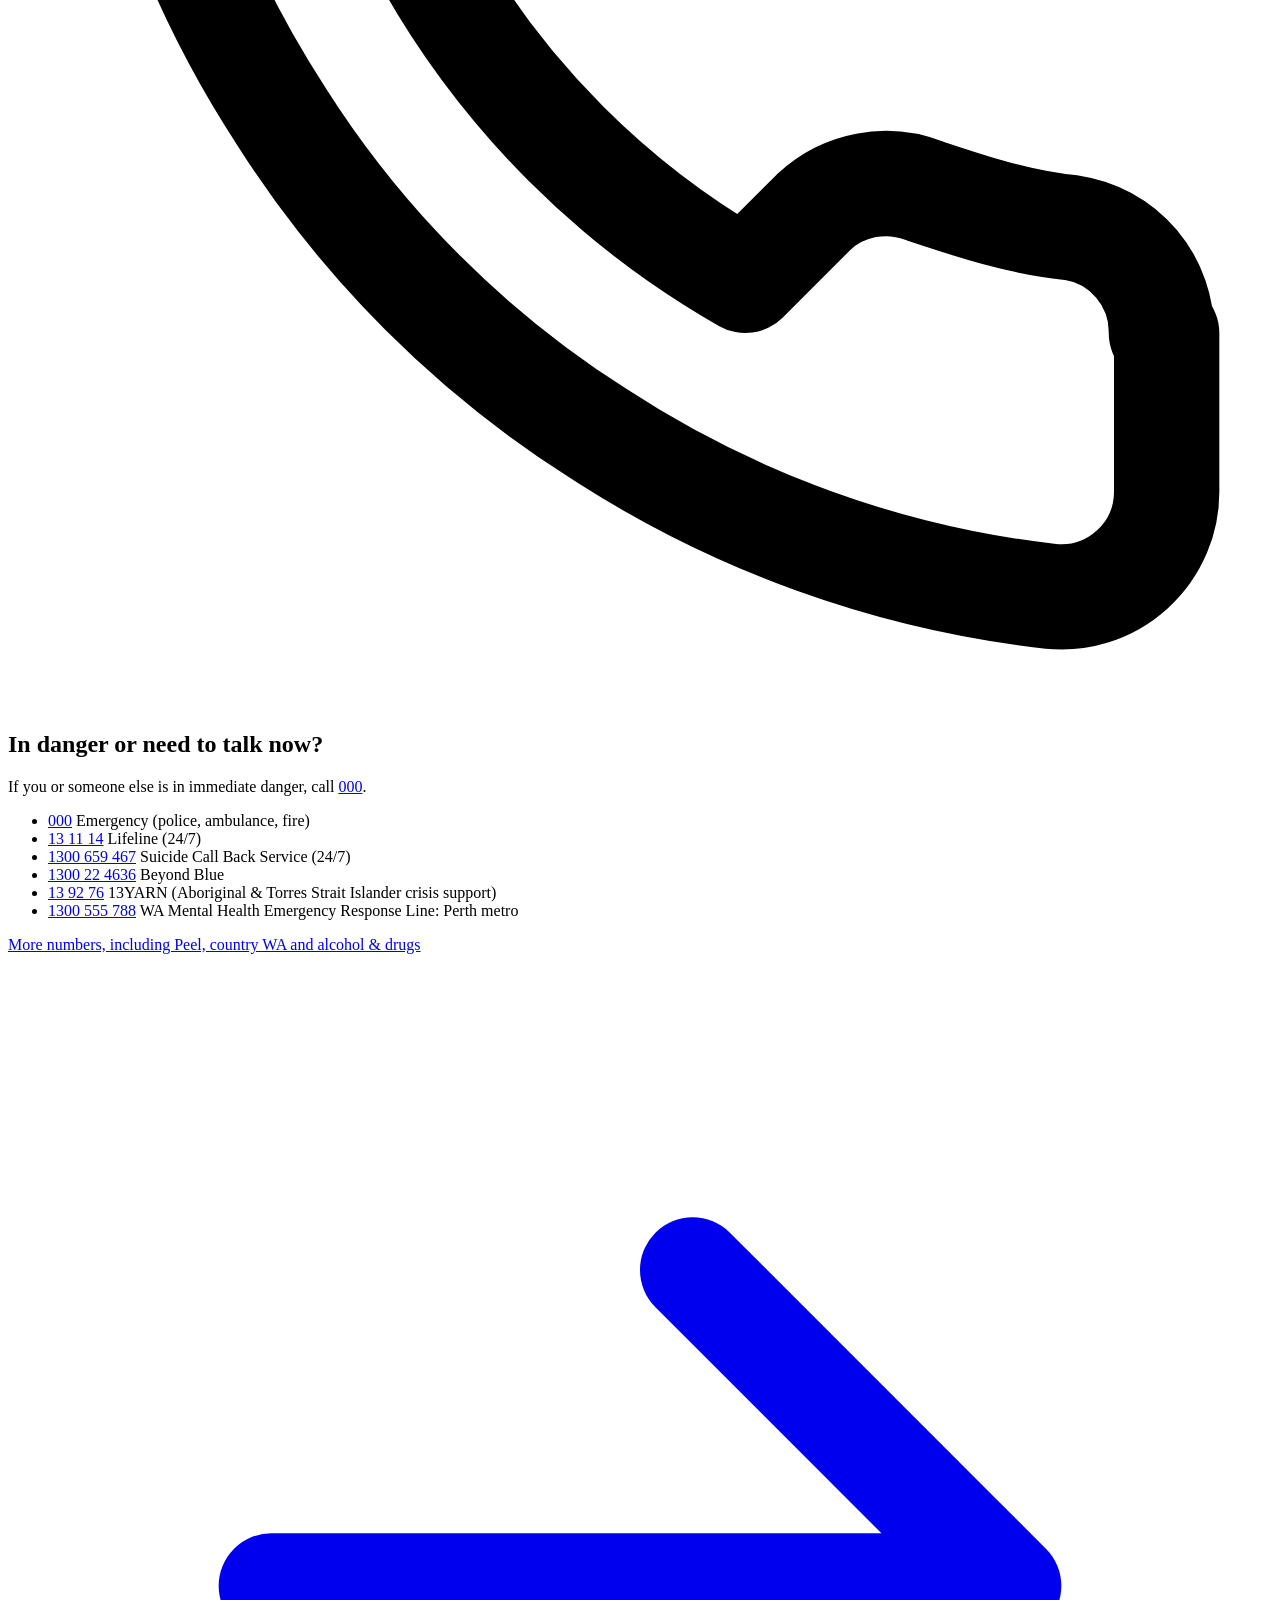
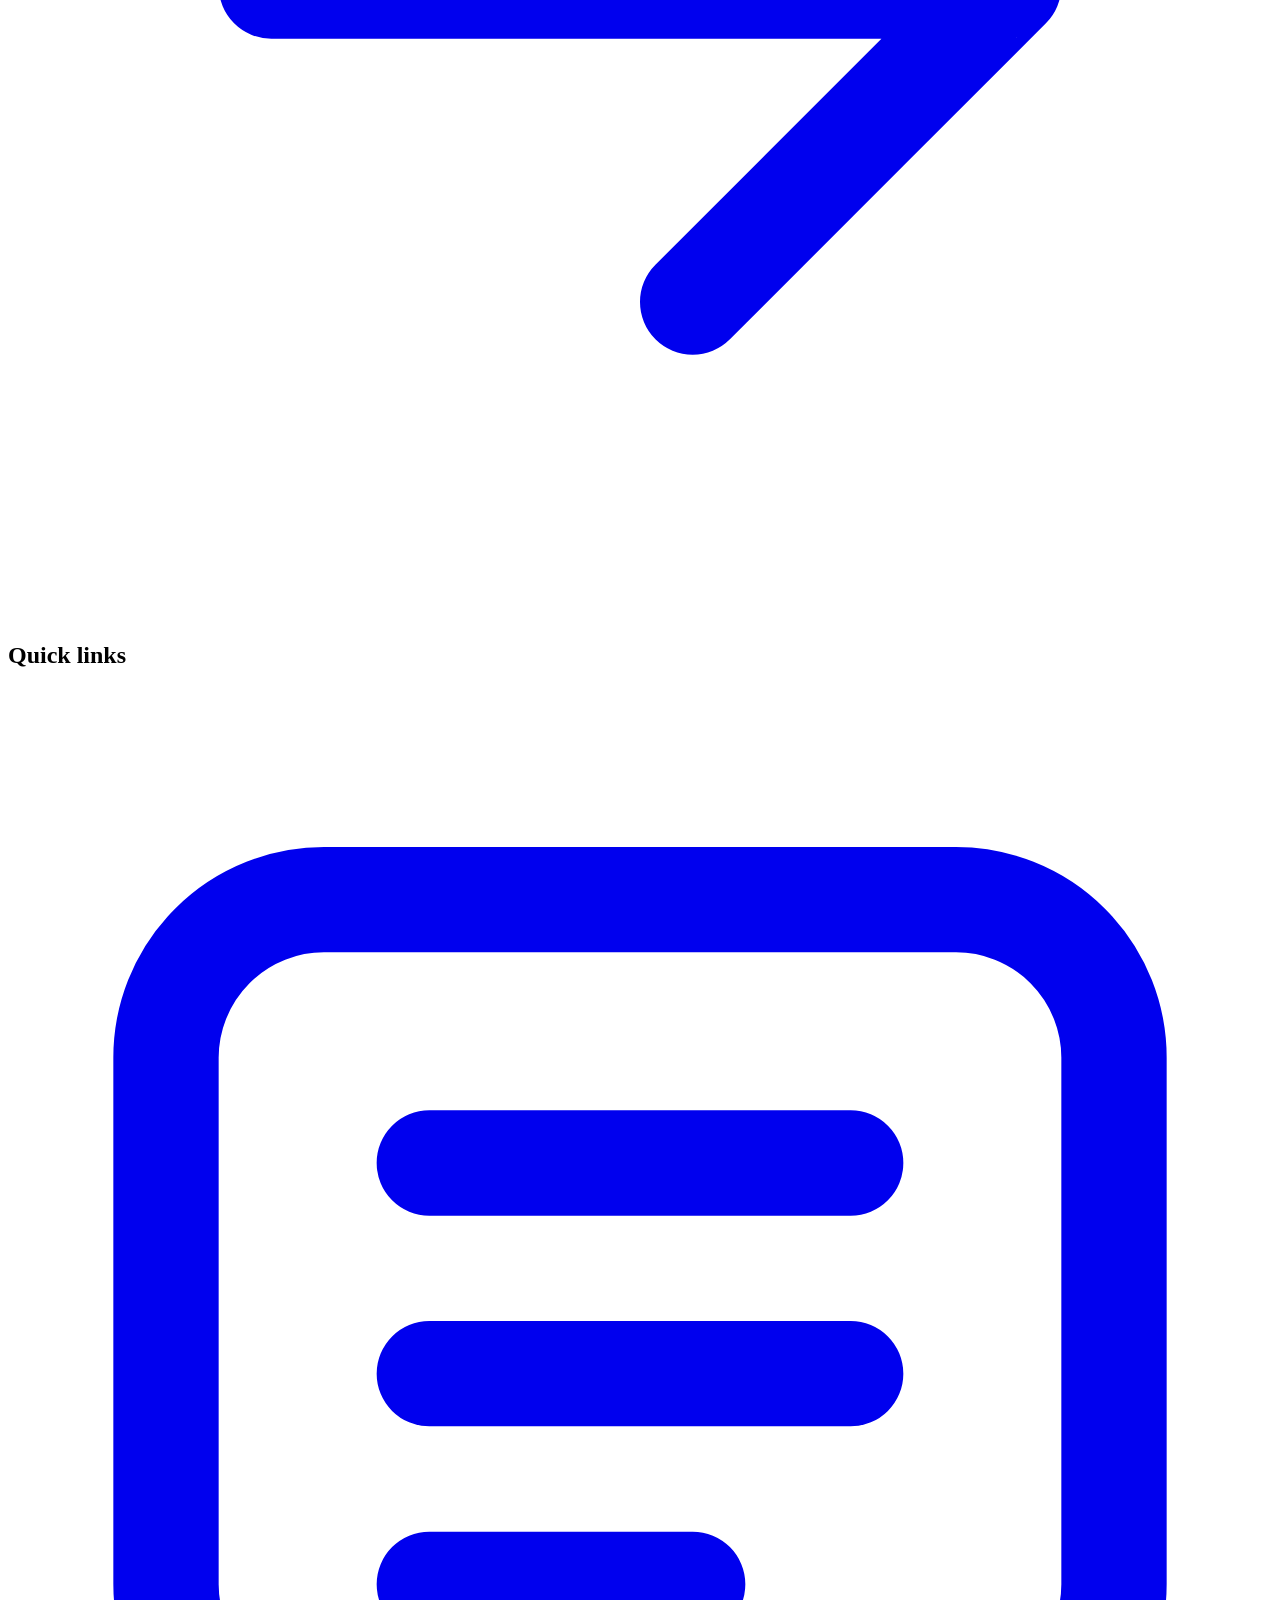
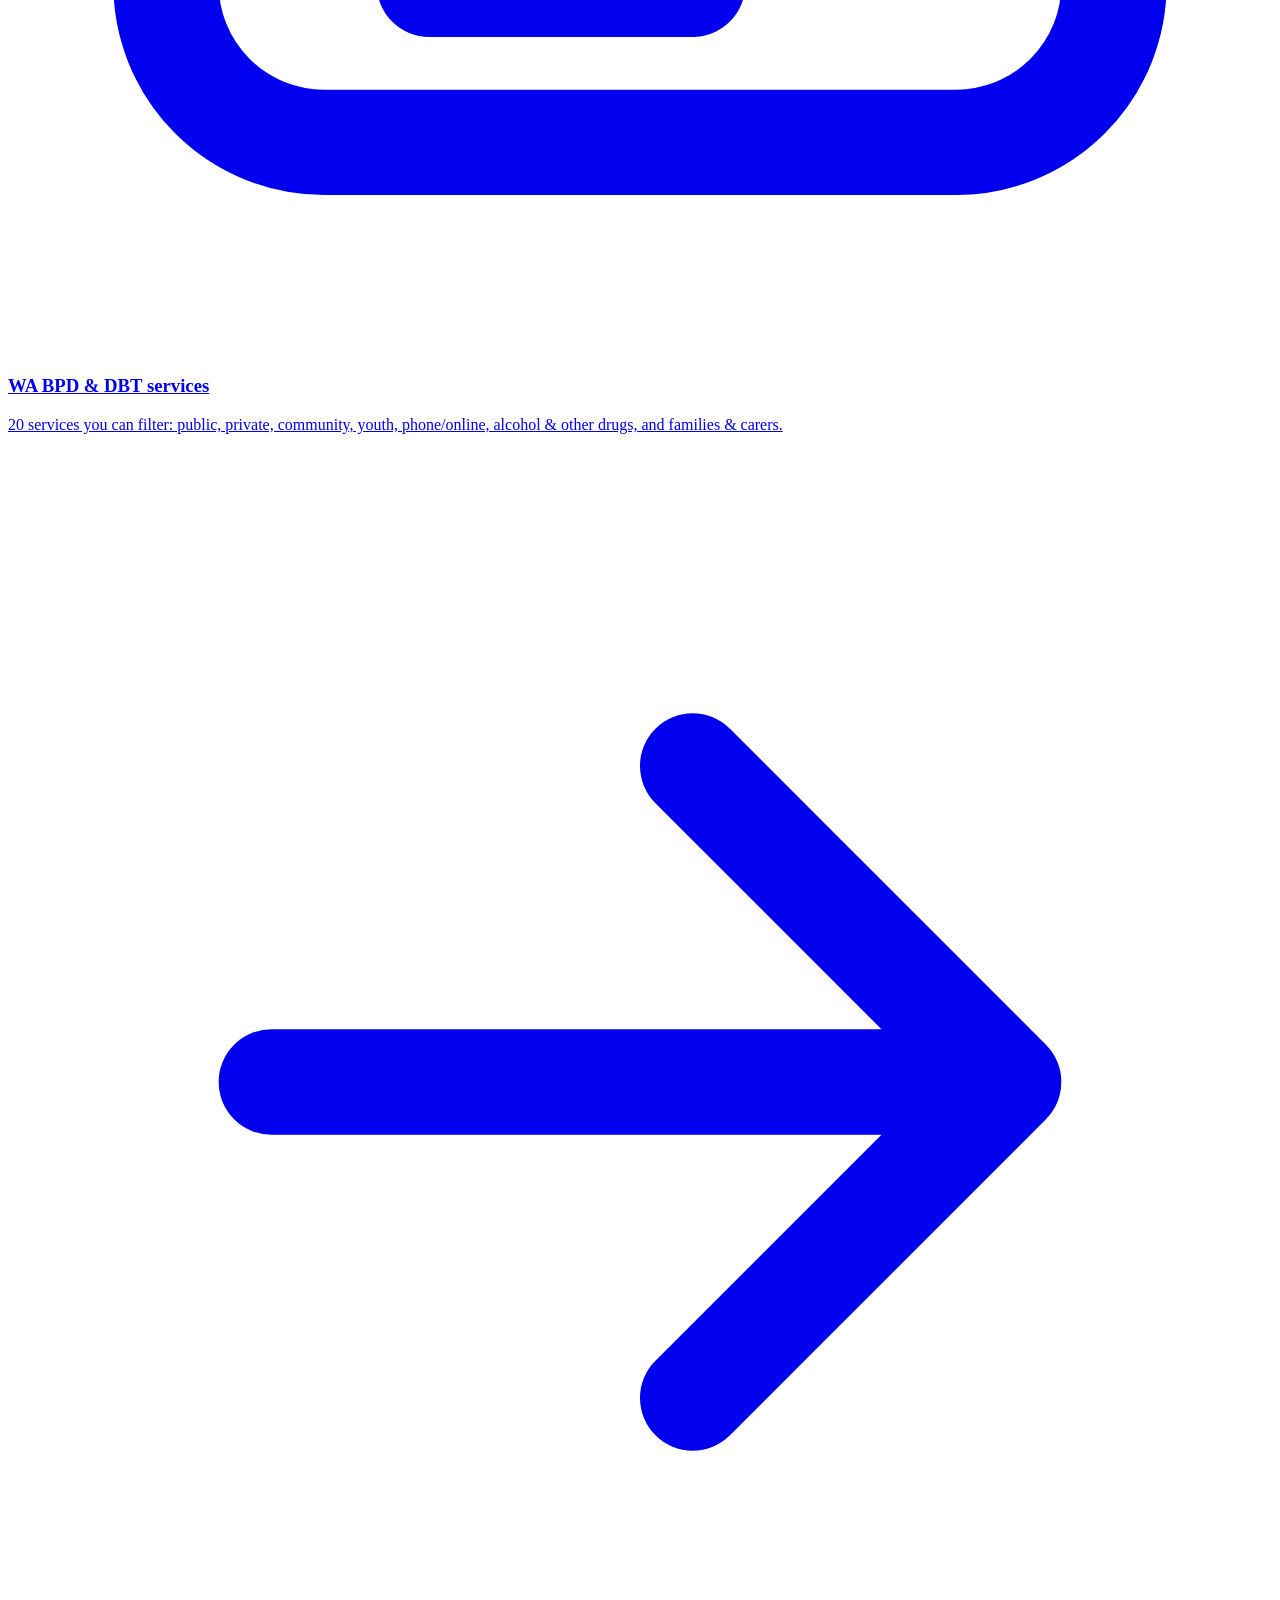
==== commit 9fb6d456: "Add Addiction and BPD support page (MOGUL 6 Nov 2026) Publish /addiction-and-bpd/ with updated nav, " ====
--- a/index.html
+++ b/index.html
@@ -23,7 +23,7 @@
 <a class="btn-urgent" href="/bpd-wa-guide/help-now/" aria-label="Need help now? Crisis and support lines"><svg class="ic sm" viewBox="0 0 24 24" aria-hidden="true" focusable="false" fill="none" stroke="currentColor" stroke-width="2" stroke-linecap="round" stroke-linejoin="round"><path d="M22 16.9v3a2 2 0 0 1-2.2 2 19.8 19.8 0 0 1-8.6-3.1 19.5 19.5 0 0 1-6-6A19.8 19.8 0 0 1 2.1 4.2 2 2 0 0 1 4.1 2h3a2 2 0 0 1 2 1.7c.1 1 .4 1.9.7 2.8a2 2 0 0 1-.5 2.1L8 9.9a16 16 0 0 0 6 6l1.3-1.3a2 2 0 0 1 2.1-.4c.9.3 1.8.6 2.8.7a2 2 0 0 1 1.7 2z"/></svg><span>Help now</span></a>
 <button type="button" class="nav-toggle" aria-expanded="false" aria-controls="mainnav"><svg class="ic" viewBox="0 0 24 24" aria-hidden="true" focusable="false" fill="none" stroke="currentColor" stroke-width="2" stroke-linecap="round" stroke-linejoin="round"><path d="M4 7h16M4 12h16M4 17h16"/></svg><span>Menu</span></button>
 </div>
-<nav id="mainnav" class="mainnav" aria-label="Main"><ul><li><a href="/bpd-wa-guide/" aria-current=page>Home</a></li><li><a href="/bpd-wa-guide/help-now/">Need help now?</a></li><li><a href="/bpd-wa-guide/services/">Services</a></li><li><a href="/bpd-wa-guide/getting-assessed/">Getting assessed</a></li><li><a href="/bpd-wa-guide/costs-and-medicare/">Costs &amp; Medicare</a></li><li><a href="/bpd-wa-guide/private-hospital-and-insurance/">Private hospital &amp; insurance</a></li><li><a href="/bpd-wa-guide/families-and-carers/">Families &amp; carers</a></li><li><a href="/bpd-wa-guide/from-someone-whos-been-there/">From someone who&#x27;s been there</a></li><li><a href="/bpd-wa-guide/about/">About</a></li></ul></nav>
+<nav id="mainnav" class="mainnav" aria-label="Main"><ul><li><a href="/bpd-wa-guide/" aria-current=page>Home</a></li><li><a href="/bpd-wa-guide/help-now/">Need help now?</a></li><li><a href="/bpd-wa-guide/services/">Services</a></li><li><a href="/bpd-wa-guide/getting-assessed/">Getting assessed</a></li><li><a href="/bpd-wa-guide/costs-and-medicare/">Costs &amp; Medicare</a></li><li><a href="/bpd-wa-guide/private-hospital-and-insurance/">Private hospital &amp; insurance</a></li><li><a href="/bpd-wa-guide/families-and-carers/">Families &amp; carers</a></li><li><a href="/bpd-wa-guide/addiction-and-bpd/">Addiction &amp; BPD</a></li><li><a href="/bpd-wa-guide/from-someone-whos-been-there/">From someone who&#x27;s been there</a></li><li><a href="/bpd-wa-guide/about/">About</a></li></ul></nav>
 </div></header>
 <section class="hero"><div class="wrap hero-in">
 <div>
@@ -60,6 +60,7 @@
 <a class="card" href="/bpd-wa-guide/costs-and-medicare/"><span class="card-ic"><svg class="ic" viewBox="0 0 24 24" aria-hidden="true" focusable="false" fill="none" stroke="currentColor" stroke-width="2" stroke-linecap="round" stroke-linejoin="round"><circle cx="12" cy="12" r="9"/><path d="M12 11v5M12 8h.01"/></svg></span><h3>Costs and Medicare</h3><p>What Medicare pays for psychologist and psychiatrist sessions, what a gap fee is, the Medicare Safety Net, and free options.</p><span class="card-go"><svg class="ic sm" viewBox="0 0 24 24" aria-hidden="true" focusable="false" fill="none" stroke="currentColor" stroke-width="2" stroke-linecap="round" stroke-linejoin="round"><path d="M5 12h14M13 6l6 6-6 6"/></svg></span></a>
 <a class="card" href="/bpd-wa-guide/private-hospital-and-insurance/"><span class="card-ic"><svg class="ic" viewBox="0 0 24 24" aria-hidden="true" focusable="false" fill="none" stroke="currentColor" stroke-width="2" stroke-linecap="round" stroke-linejoin="round"><circle cx="12" cy="12" r="9"/><path d="M12 11v5M12 8h.01"/></svg></span><h3>Private hospital and health insurance</h3><p>How hospital cover works for private psychiatric care, the 2-month wait, the once-in-a-lifetime upgrade rule, and questions to ask your fund.</p><span class="card-go"><svg class="ic sm" viewBox="0 0 24 24" aria-hidden="true" focusable="false" fill="none" stroke="currentColor" stroke-width="2" stroke-linecap="round" stroke-linejoin="round"><path d="M5 12h14M13 6l6 6-6 6"/></svg></span></a>
 <a class="card" href="/bpd-wa-guide/families-and-carers/"><span class="card-ic"><svg class="ic" viewBox="0 0 24 24" aria-hidden="true" focusable="false" fill="none" stroke="currentColor" stroke-width="2" stroke-linecap="round" stroke-linejoin="round"><path d="M20.8 4.6a5.5 5.5 0 0 0-7.8 0L12 5.7l-1-1.1a5.5 5.5 0 0 0-7.8 7.8l1 1.1L12 21l7.8-7.5 1-1.1a5.5 5.5 0 0 0 0-7.8z"/></svg></span><h3>Families and carers</h3><p>Free BPD carer groups in WA and interstate, Family Connections, Project Air resources, Carer Gateway and WA carer helplines.</p><span class="card-go"><svg class="ic sm" viewBox="0 0 24 24" aria-hidden="true" focusable="false" fill="none" stroke="currentColor" stroke-width="2" stroke-linecap="round" stroke-linejoin="round"><path d="M5 12h14M13 6l6 6-6 6"/></svg></span></a>
+<a class="card" href="/bpd-wa-guide/addiction-and-bpd/"><span class="card-ic"><svg class="ic" viewBox="0 0 24 24" aria-hidden="true" focusable="false" fill="none" stroke="currentColor" stroke-width="2" stroke-linecap="round" stroke-linejoin="round"><path d="M22 16.9v3a2 2 0 0 1-2.2 2 19.8 19.8 0 0 1-8.6-3.1 19.5 19.5 0 0 1-6-6A19.8 19.8 0 0 1 2.1 4.2 2 2 0 0 1 4.1 2h3a2 2 0 0 1 2 1.7c.1 1 .4 1.9.7 2.8a2 2 0 0 1-.5 2.1L8 9.9a16 16 0 0 0 6 6l1.3-1.3a2 2 0 0 1 2.1-.4c.9.3 1.8.6 2.8.7a2 2 0 0 1 1.7 2z"/></svg></span><h3>Addiction and BPD support</h3><p>WA alcohol and other drug lines and services (ADSL, CADS, Next Step), how they list shared care with mental health, and private dual-diagnosis notes.</p><span class="card-go"><svg class="ic sm" viewBox="0 0 24 24" aria-hidden="true" focusable="false" fill="none" stroke="currentColor" stroke-width="2" stroke-linecap="round" stroke-linejoin="round"><path d="M5 12h14M13 6l6 6-6 6"/></svg></span></a>
 <a class="card" href="/bpd-wa-guide/about/"><span class="card-ic"><svg class="ic" viewBox="0 0 24 24" aria-hidden="true" focusable="false" fill="none" stroke="currentColor" stroke-width="2" stroke-linecap="round" stroke-linejoin="round"><circle cx="12" cy="12" r="9"/><path d="M12 11v5M12 8h.01"/></svg></span><h3>About this guide</h3><p>Who makes it, how it's checked, and how to report a mistake.</p><span class="card-go"><svg class="ic sm" viewBox="0 0 24 24" aria-hidden="true" focusable="false" fill="none" stroke="currentColor" stroke-width="2" stroke-linecap="round" stroke-linejoin="round"><path d="M5 12h14M13 6l6 6-6 6"/></svg></span></a>
 </div>
 <div class="split">
@@ -83,7 +84,7 @@
 <div><p class="fbrand"><span class="mark" aria-hidden="true"><svg class="ic" viewBox="0 0 24 24" aria-hidden="true" focusable="false" fill="none" stroke="currentColor" stroke-width="2" stroke-linecap="round" stroke-linejoin="round"><path d="M20.8 4.6a5.5 5.5 0 0 0-7.8 0L12 5.7l-1-1.1a5.5 5.5 0 0 0-7.8 7.8l1 1.1L12 21l7.8-7.5 1-1.1a5.5 5.5 0 0 0 0-7.8z"/></svg></span> WA BPD & DBT Service Guide</p>
 <p><strong>Please read:</strong> this is an independent guide. It is <strong>not a health service</strong> and doesn't give medical advice, diagnosis or treatment recommendations. It is <strong>not affiliated with any provider</strong> listed, and no provider has paid to be here. Details change, so always check with the service before you go. The site is built and maintained with AI assistance and checked against each service's official page on the "last checked" date shown.</p>
 <p>Spotted something wrong or out of date? <a href="/bpd-wa-guide/about/#report">Report an error</a>.</p></div>
-<nav aria-label="Footer"><ul class="flinks"><li><a href="/bpd-wa-guide/">Home</a></li><li><a href="/bpd-wa-guide/help-now/">Need help now?</a></li><li><a href="/bpd-wa-guide/services/">Services</a></li><li><a href="/bpd-wa-guide/getting-assessed/">Getting assessed</a></li><li><a href="/bpd-wa-guide/costs-and-medicare/">Costs &amp; Medicare</a></li><li><a href="/bpd-wa-guide/private-hospital-and-insurance/">Private hospital &amp; insurance</a></li><li><a href="/bpd-wa-guide/families-and-carers/">Families &amp; carers</a></li><li><a href="/bpd-wa-guide/from-someone-whos-been-there/">From someone who&#x27;s been there</a></li><li><a href="/bpd-wa-guide/about/">About</a></li></ul></nav>
+<nav aria-label="Footer"><ul class="flinks"><li><a href="/bpd-wa-guide/">Home</a></li><li><a href="/bpd-wa-guide/help-now/">Need help now?</a></li><li><a href="/bpd-wa-guide/services/">Services</a></li><li><a href="/bpd-wa-guide/getting-assessed/">Getting assessed</a></li><li><a href="/bpd-wa-guide/costs-and-medicare/">Costs &amp; Medicare</a></li><li><a href="/bpd-wa-guide/private-hospital-and-insurance/">Private hospital &amp; insurance</a></li><li><a href="/bpd-wa-guide/families-and-carers/">Families &amp; carers</a></li><li><a href="/bpd-wa-guide/addiction-and-bpd/">Addiction &amp; BPD</a></li><li><a href="/bpd-wa-guide/from-someone-whos-been-there/">From someone who&#x27;s been there</a></li><li><a href="/bpd-wa-guide/about/">About</a></li></ul></nav>
 </div>
 <p class="fsmall">&copy; 2026 WA BPD & DBT Service Guide. Crisis numbers last checked 2026-10-28.</p>
 </div></footer>
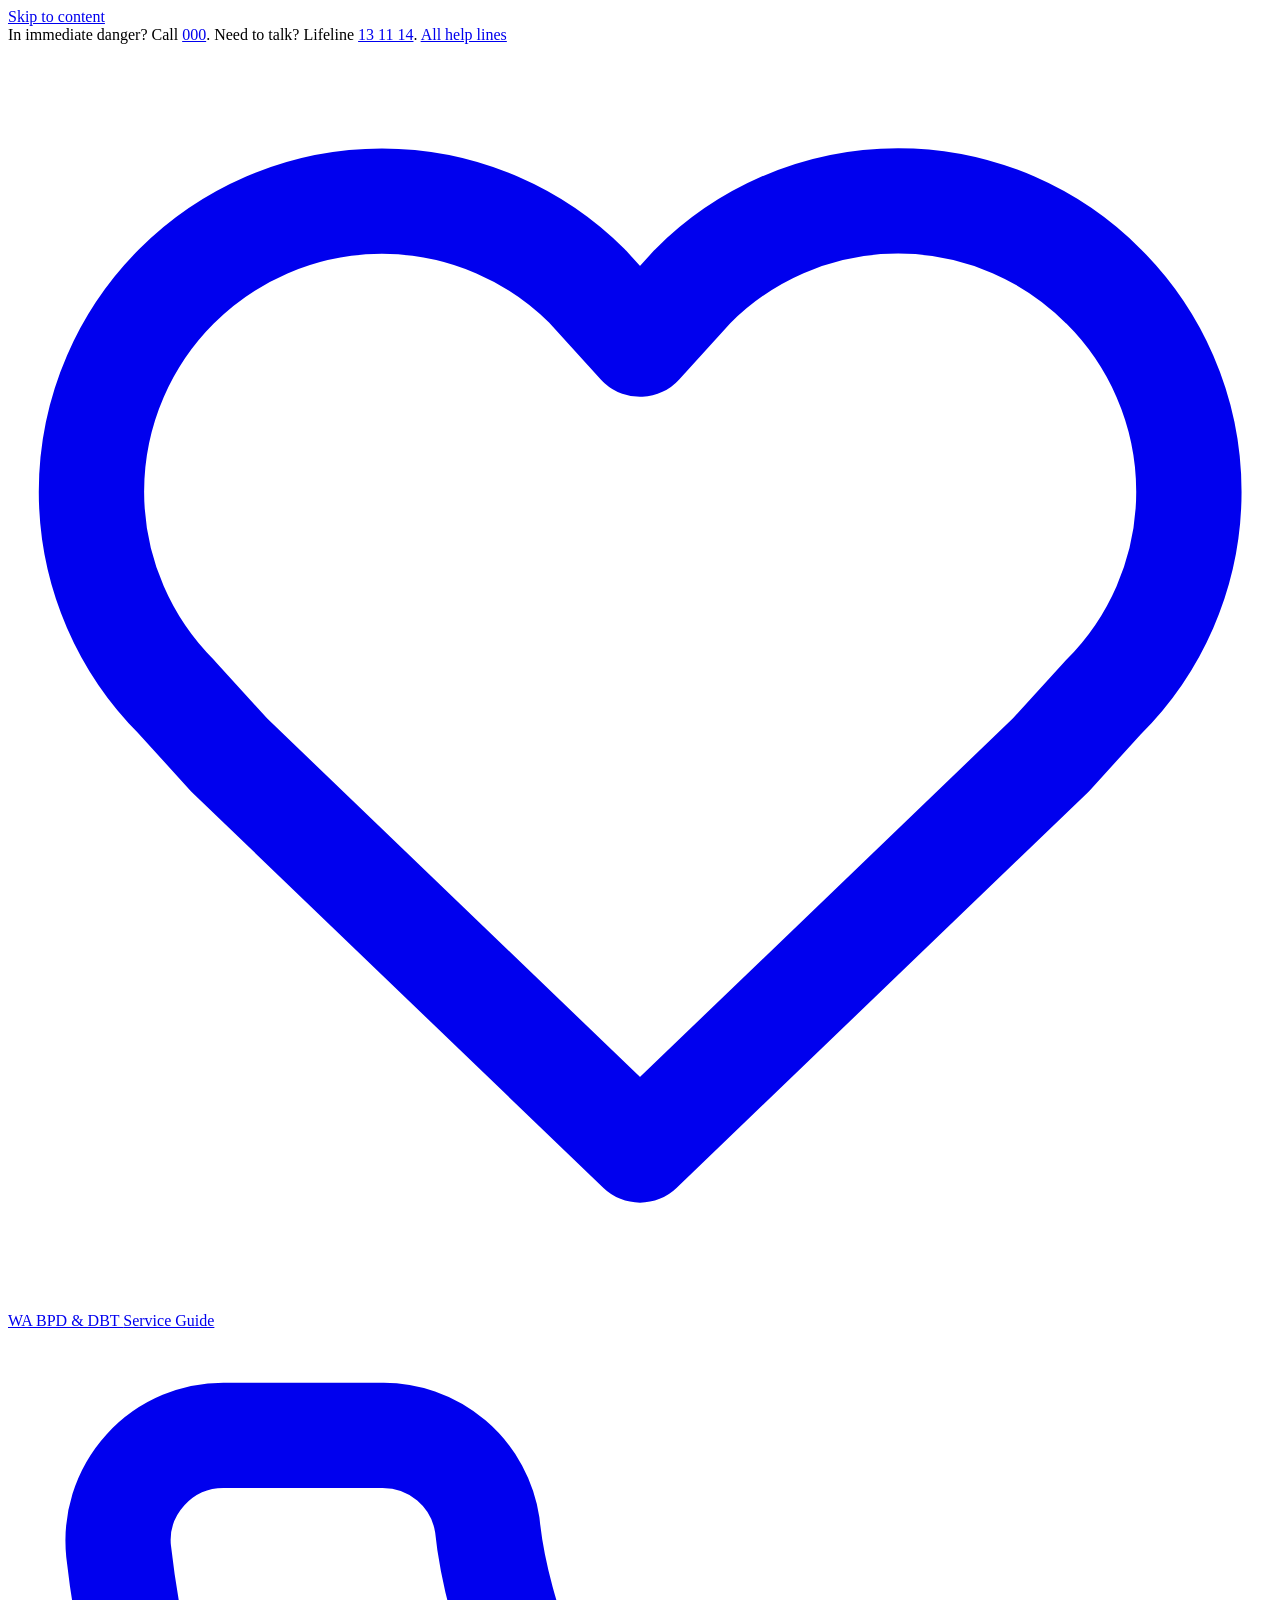
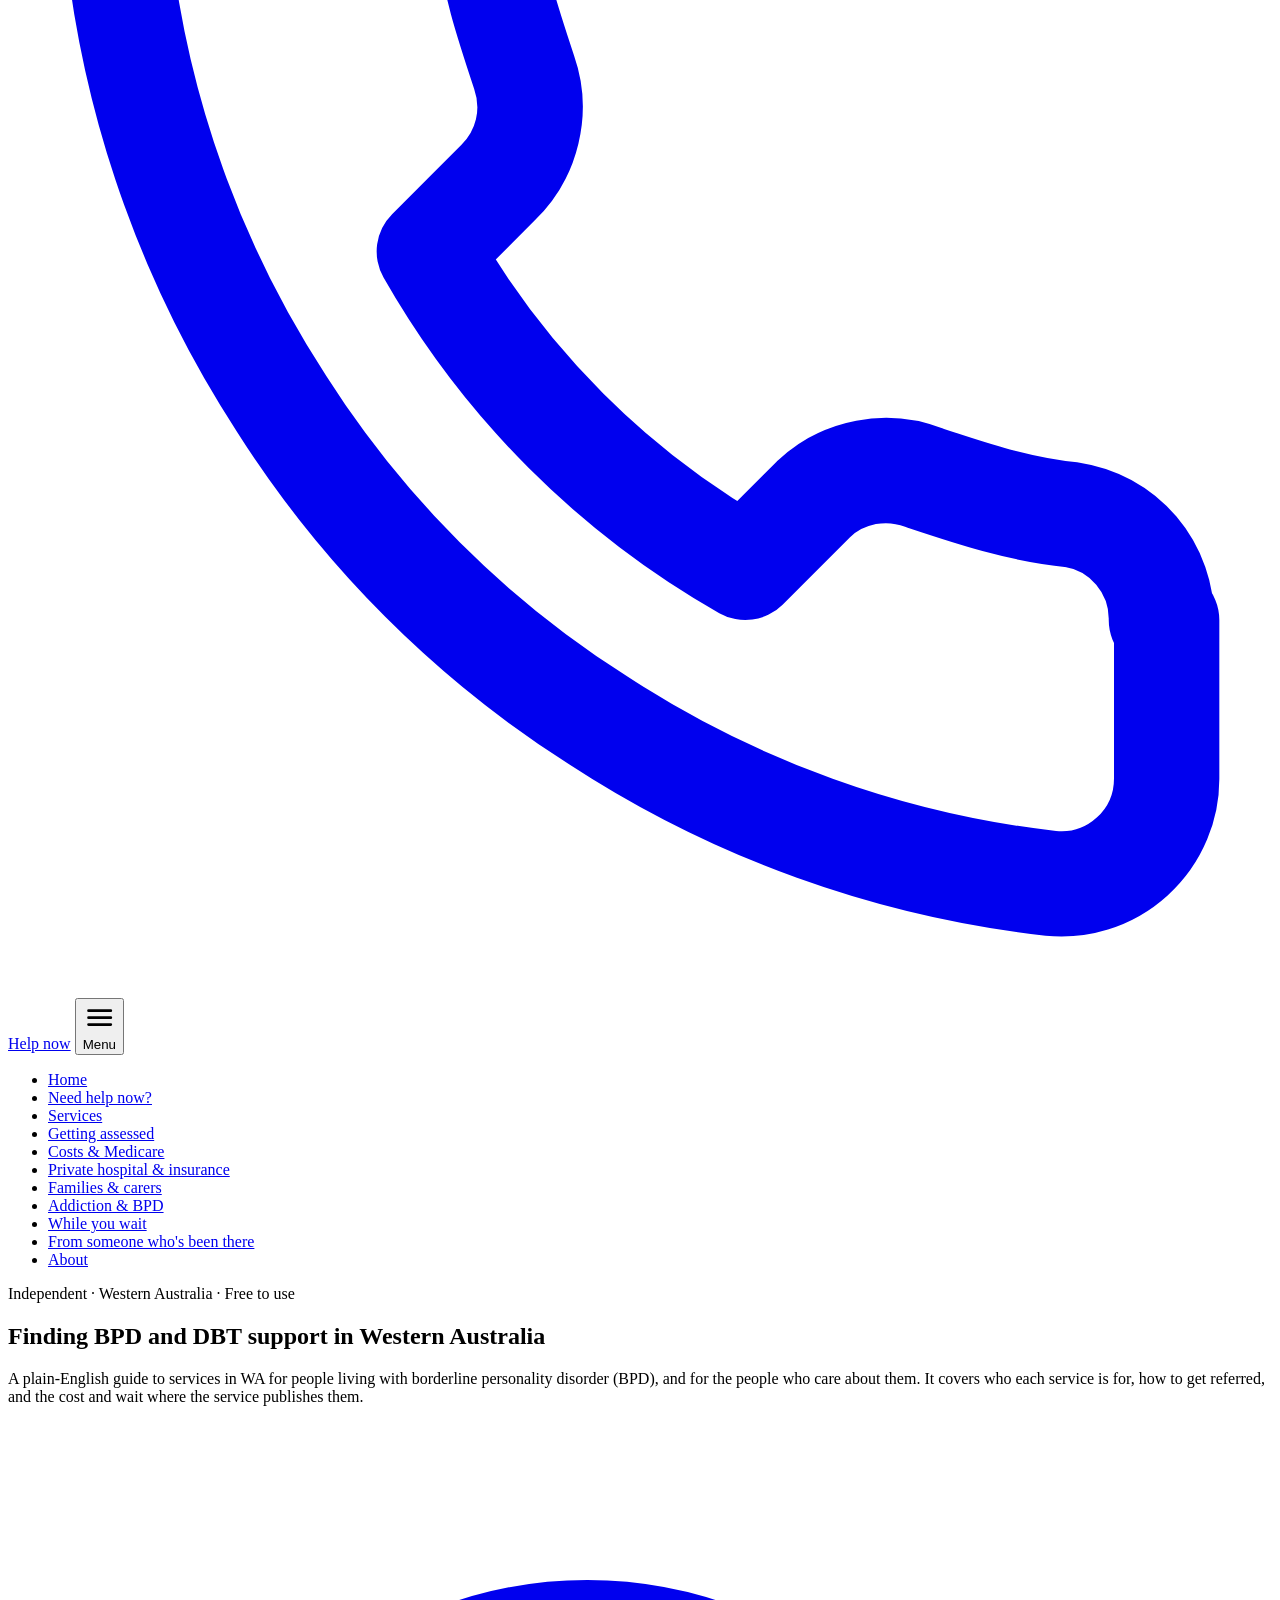
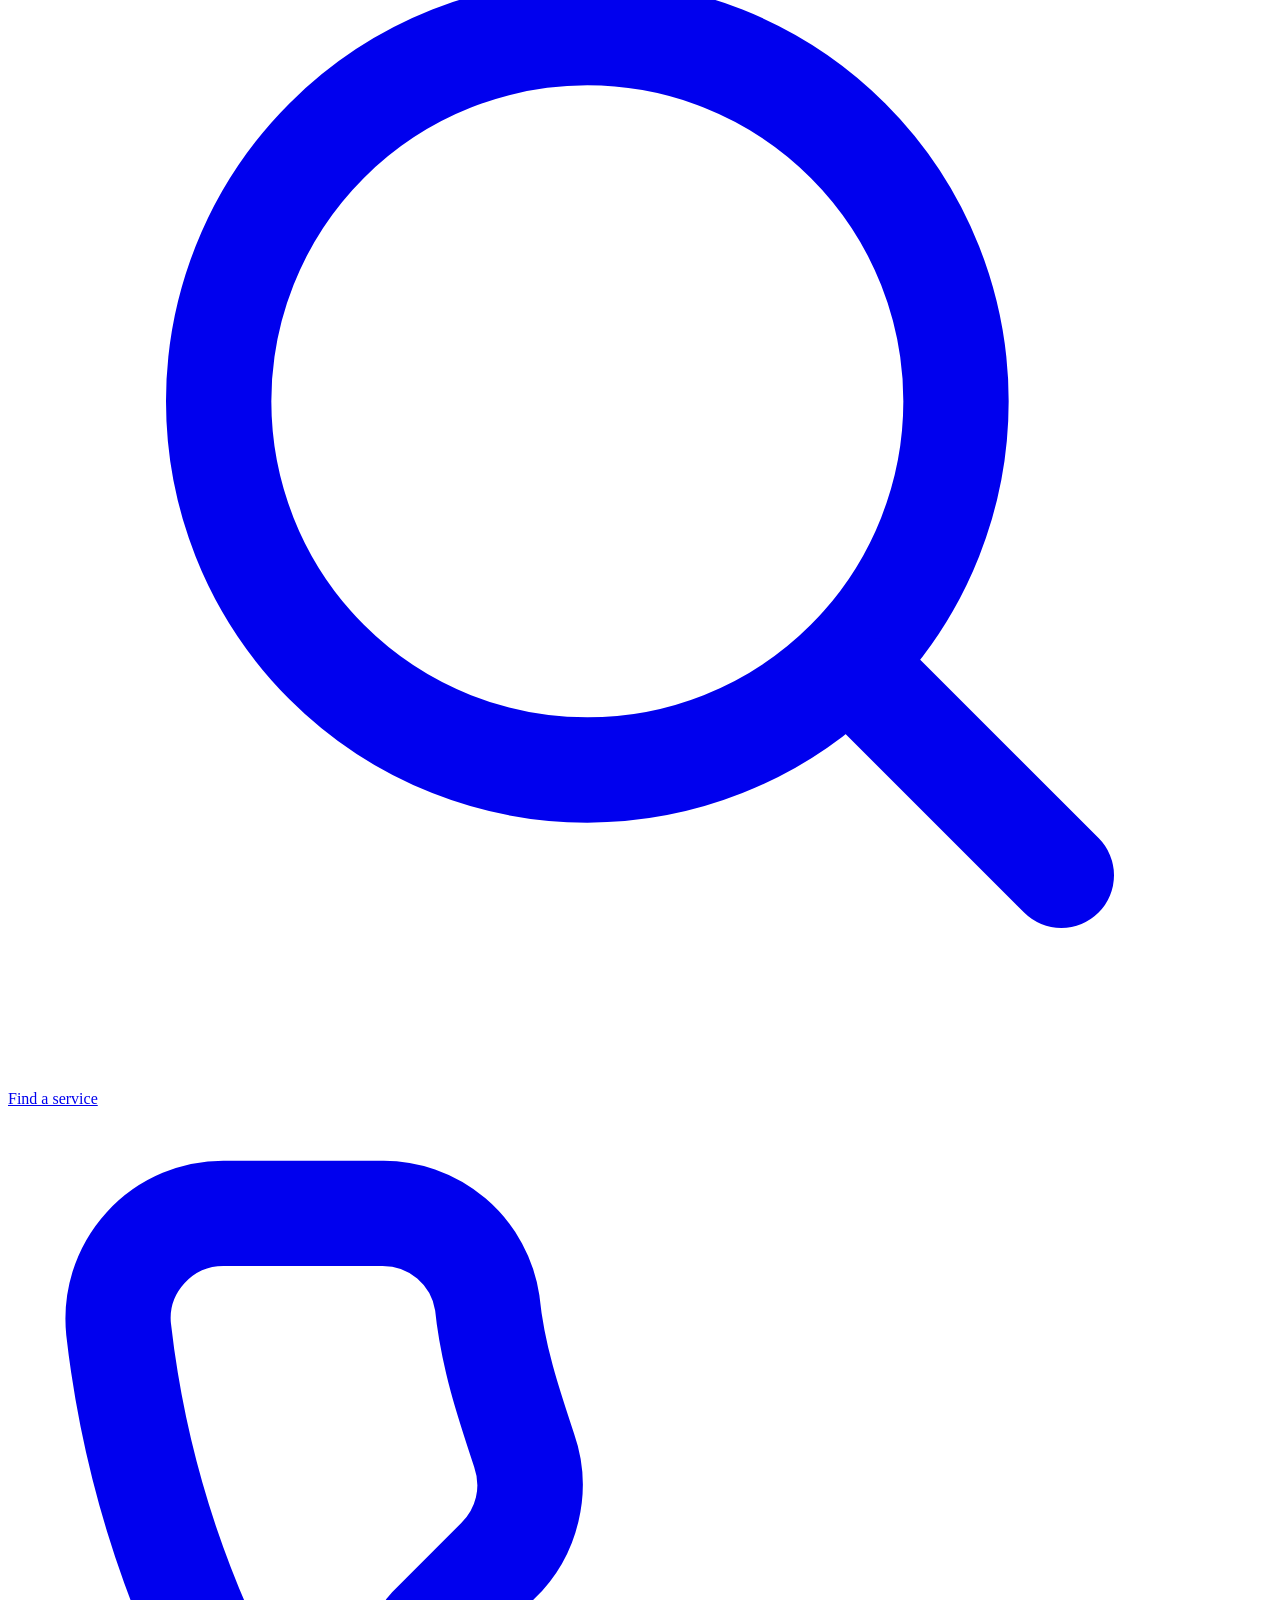
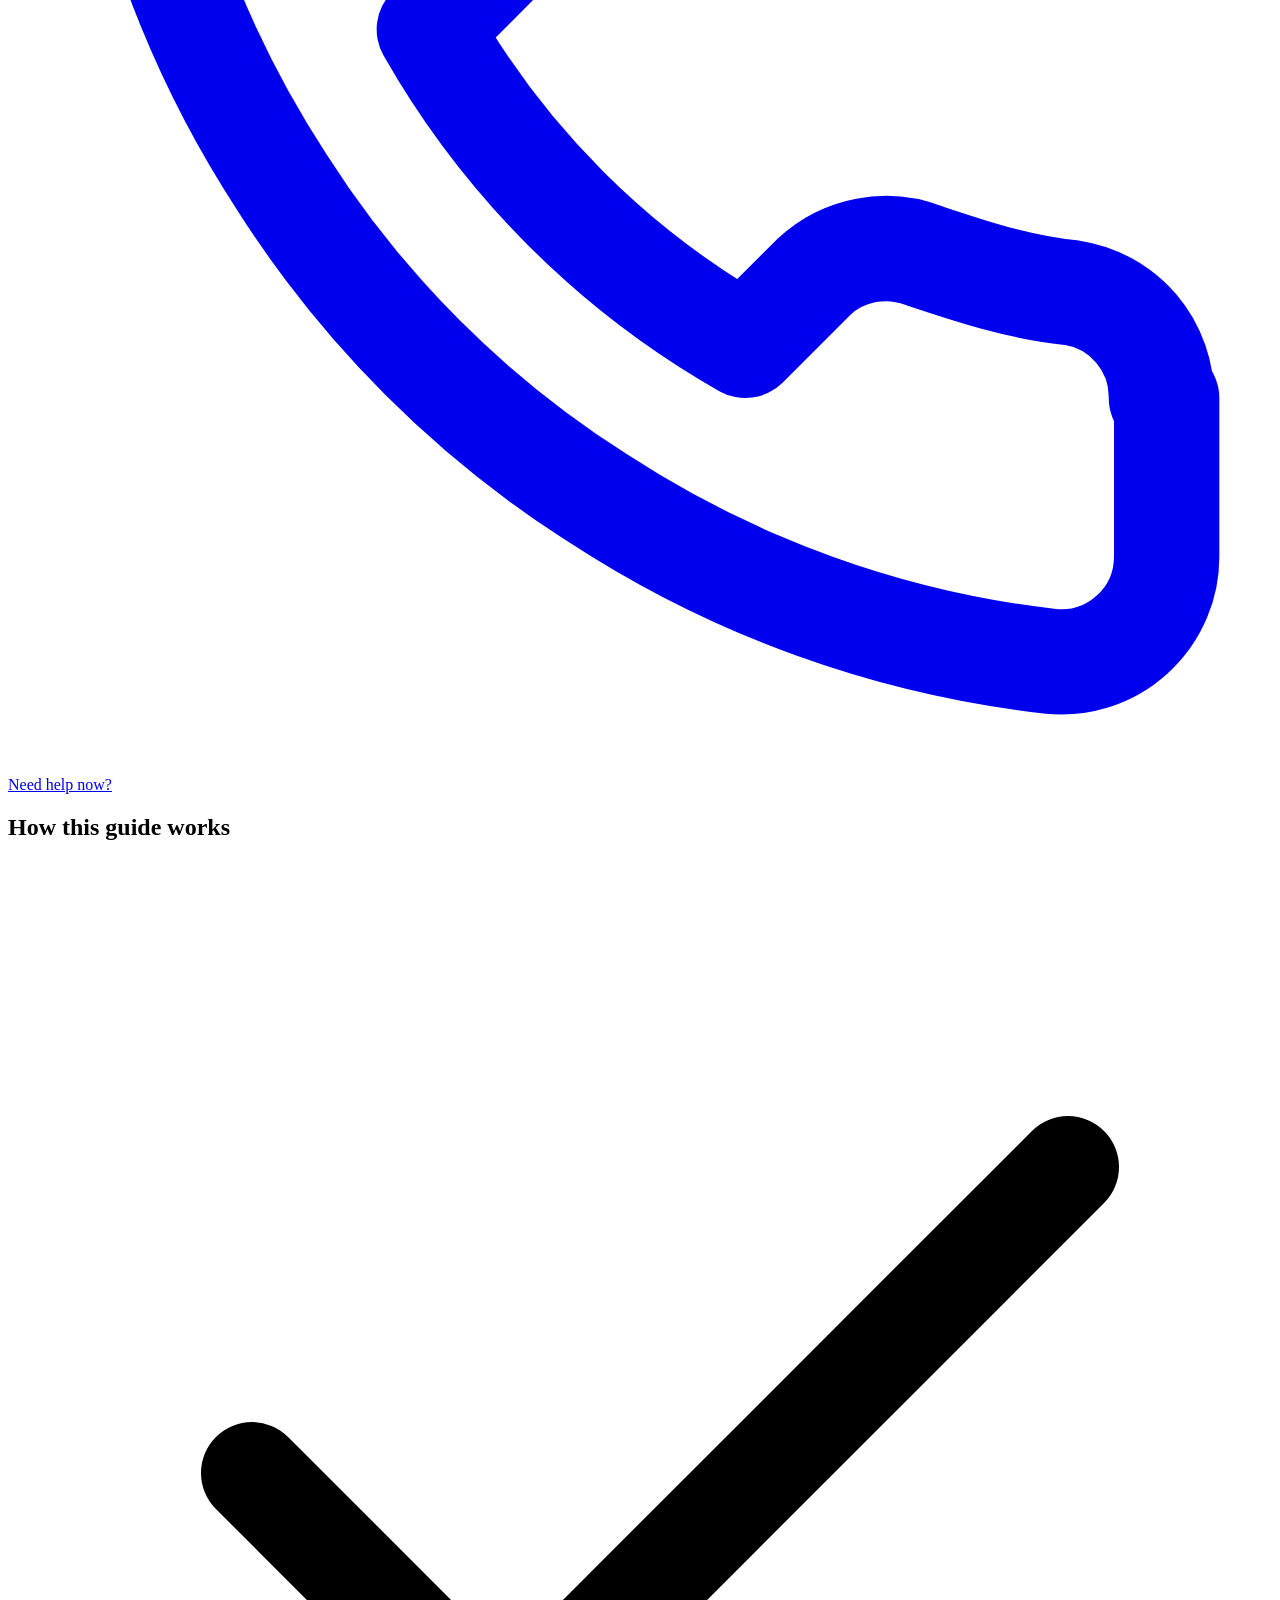
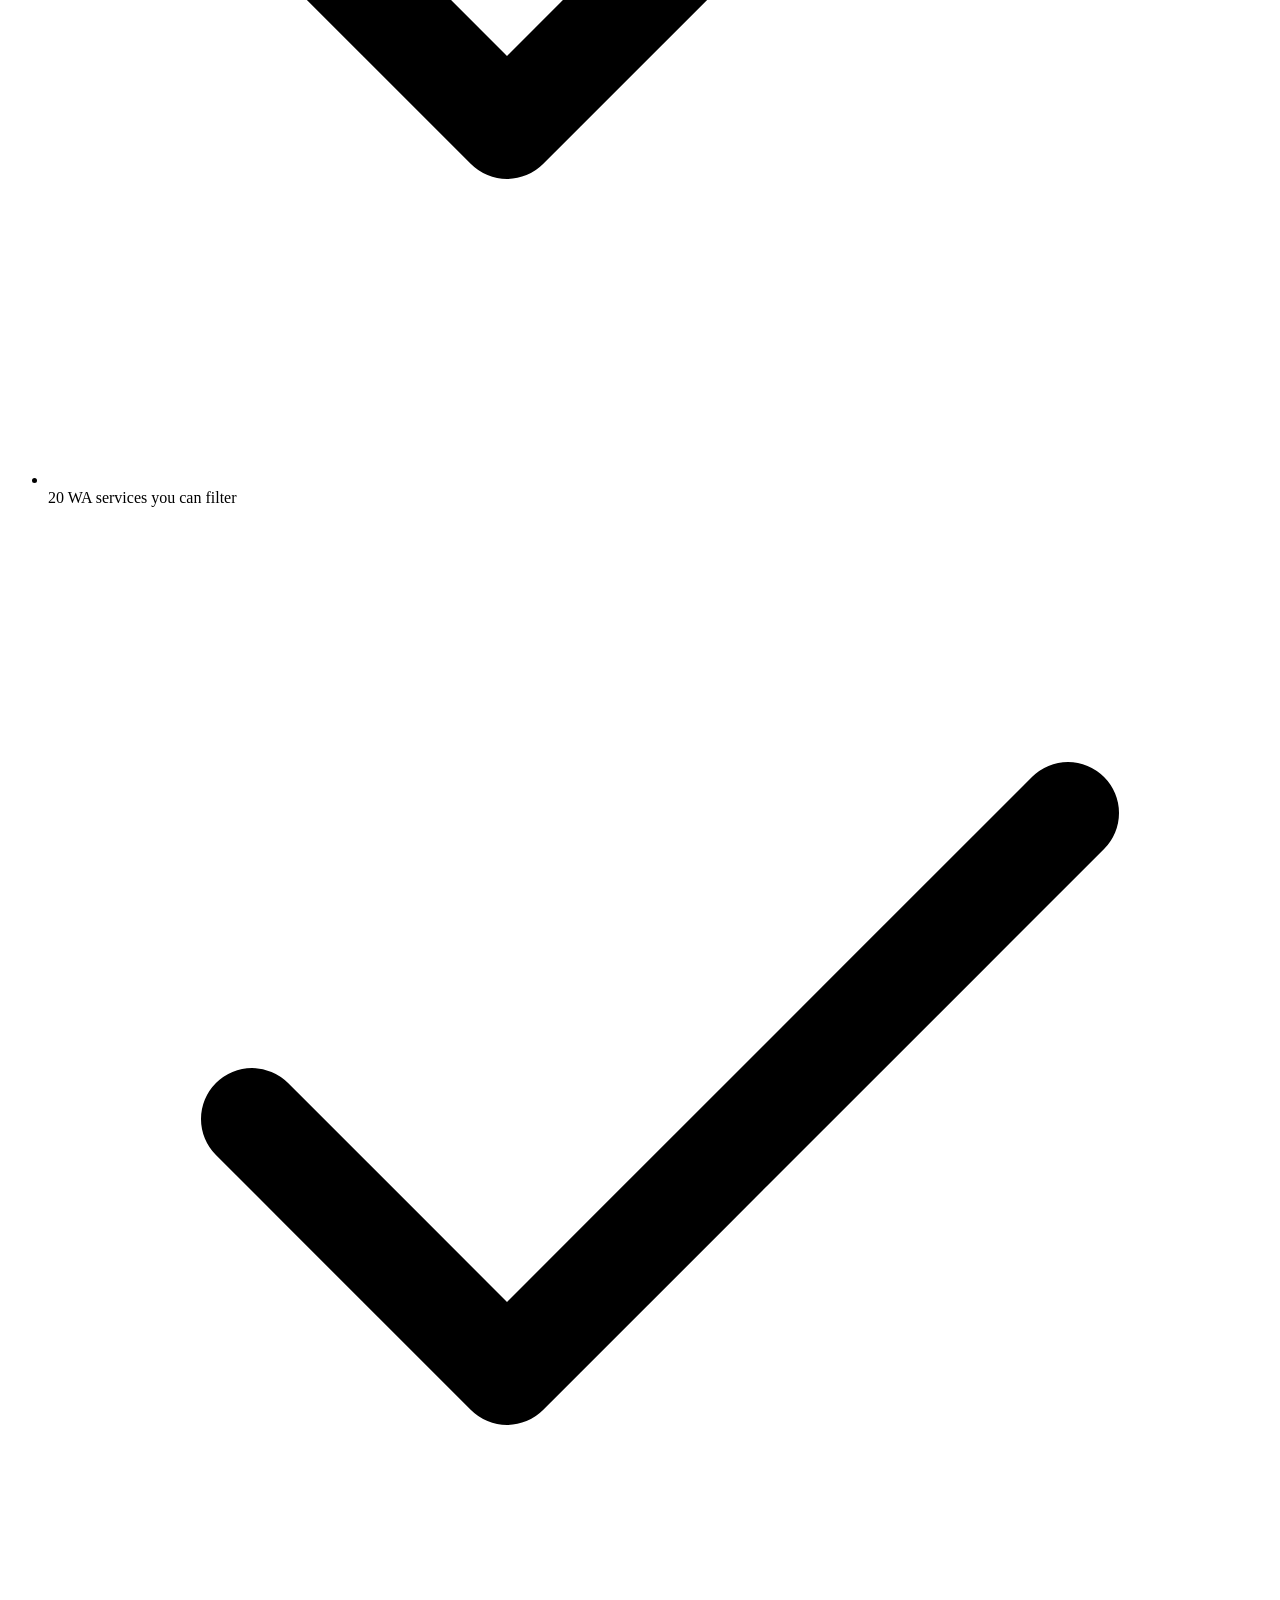
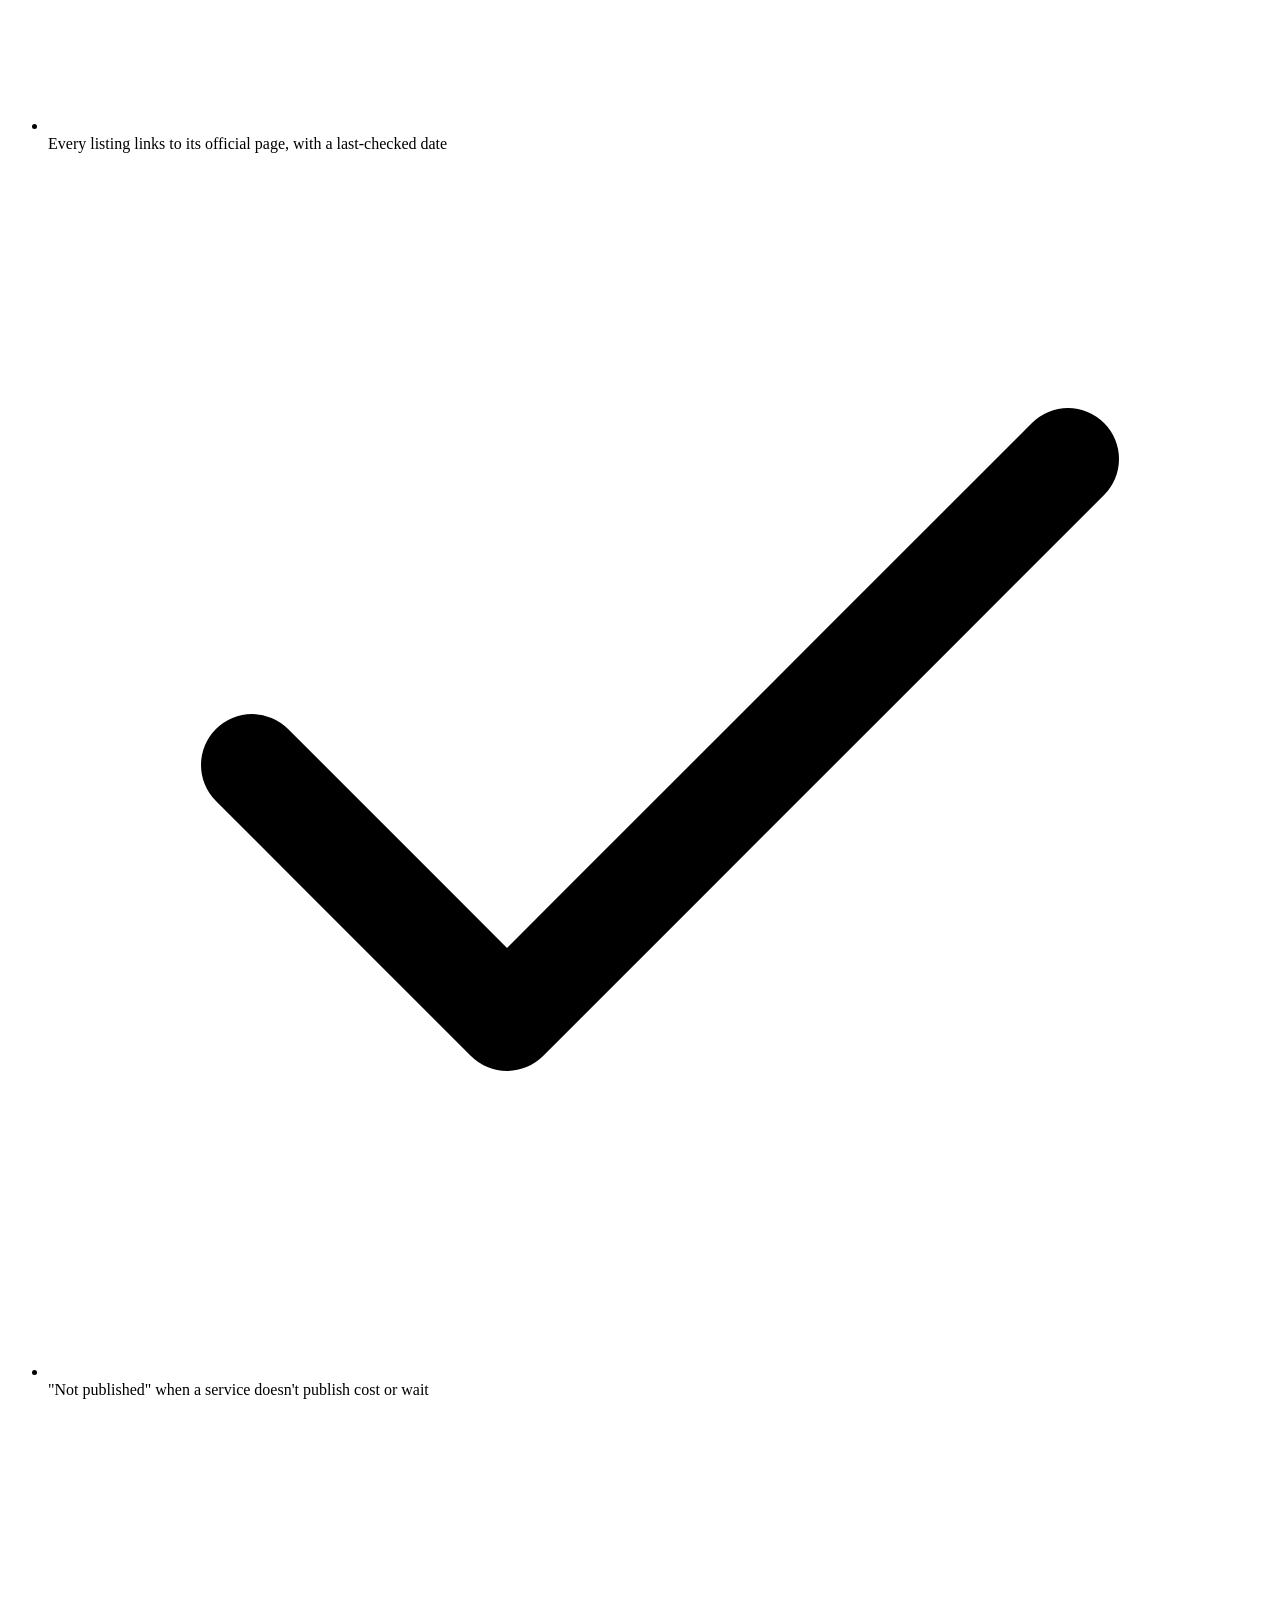
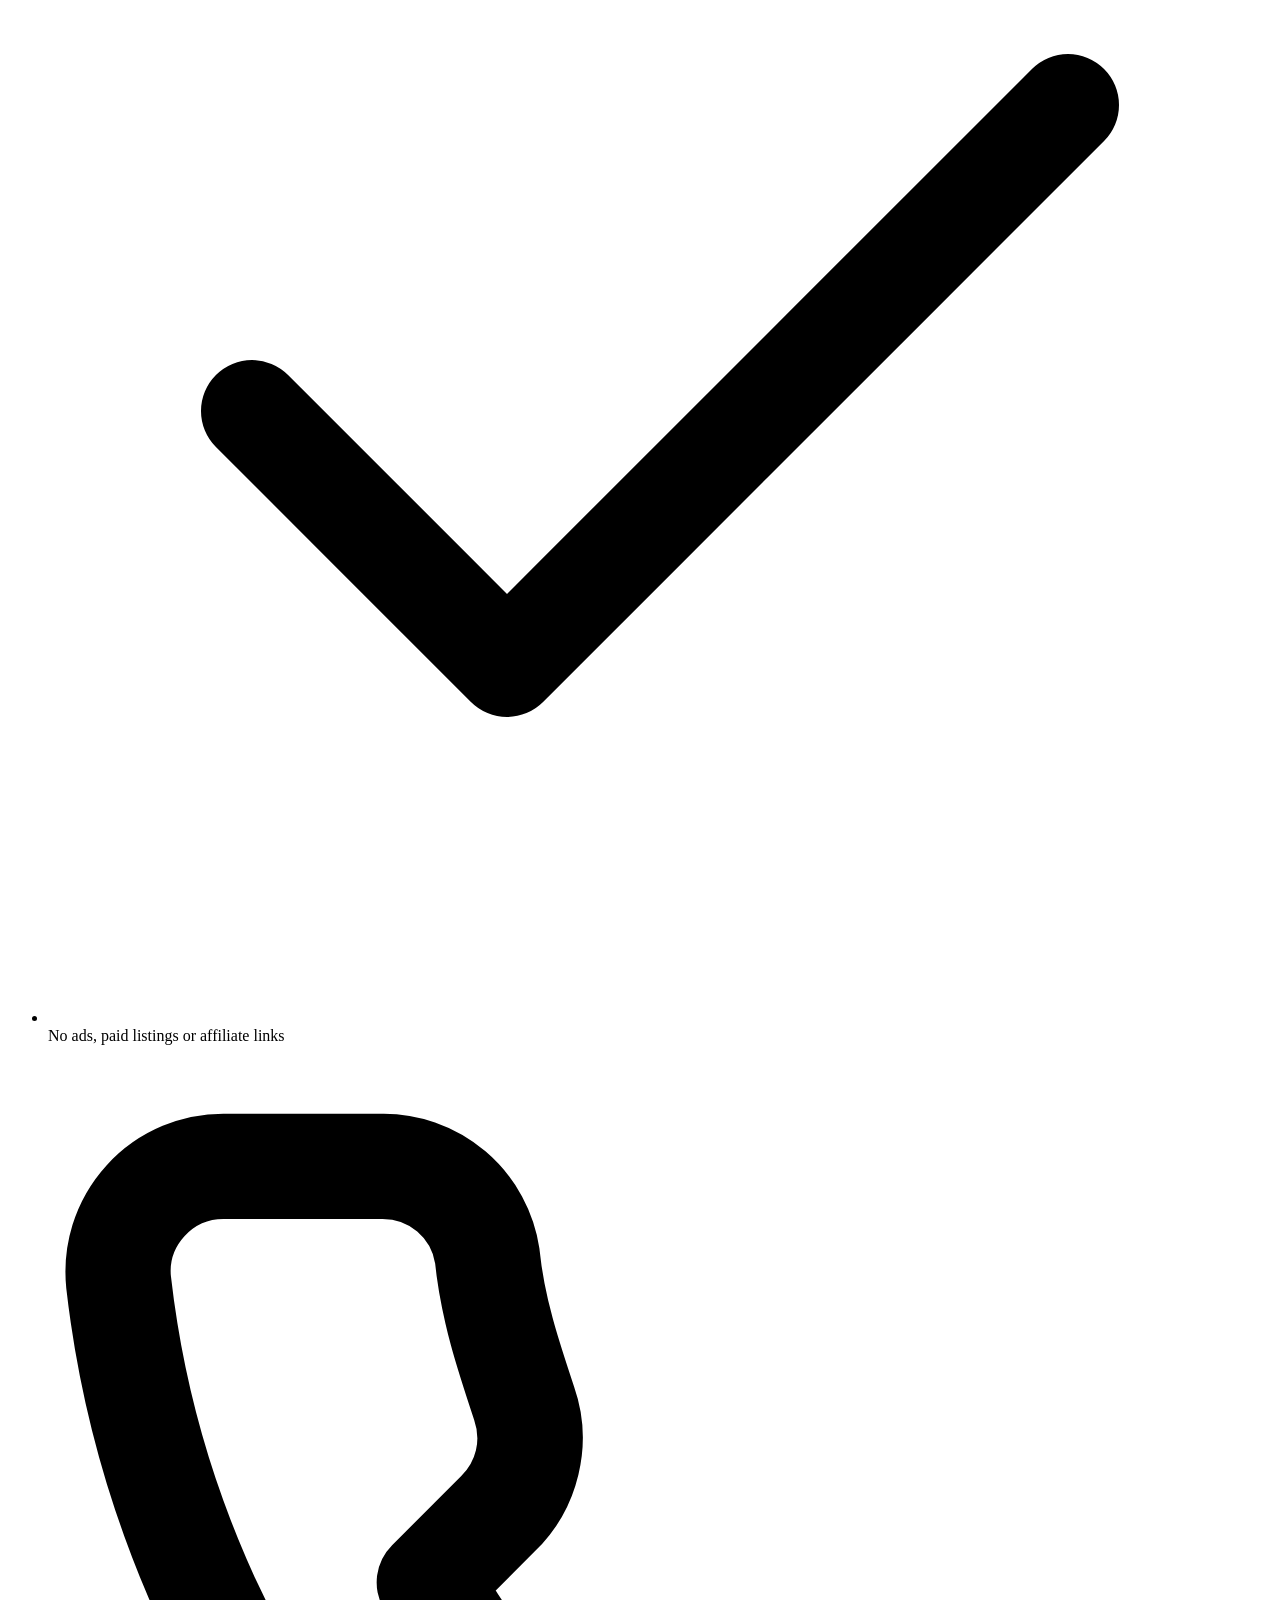
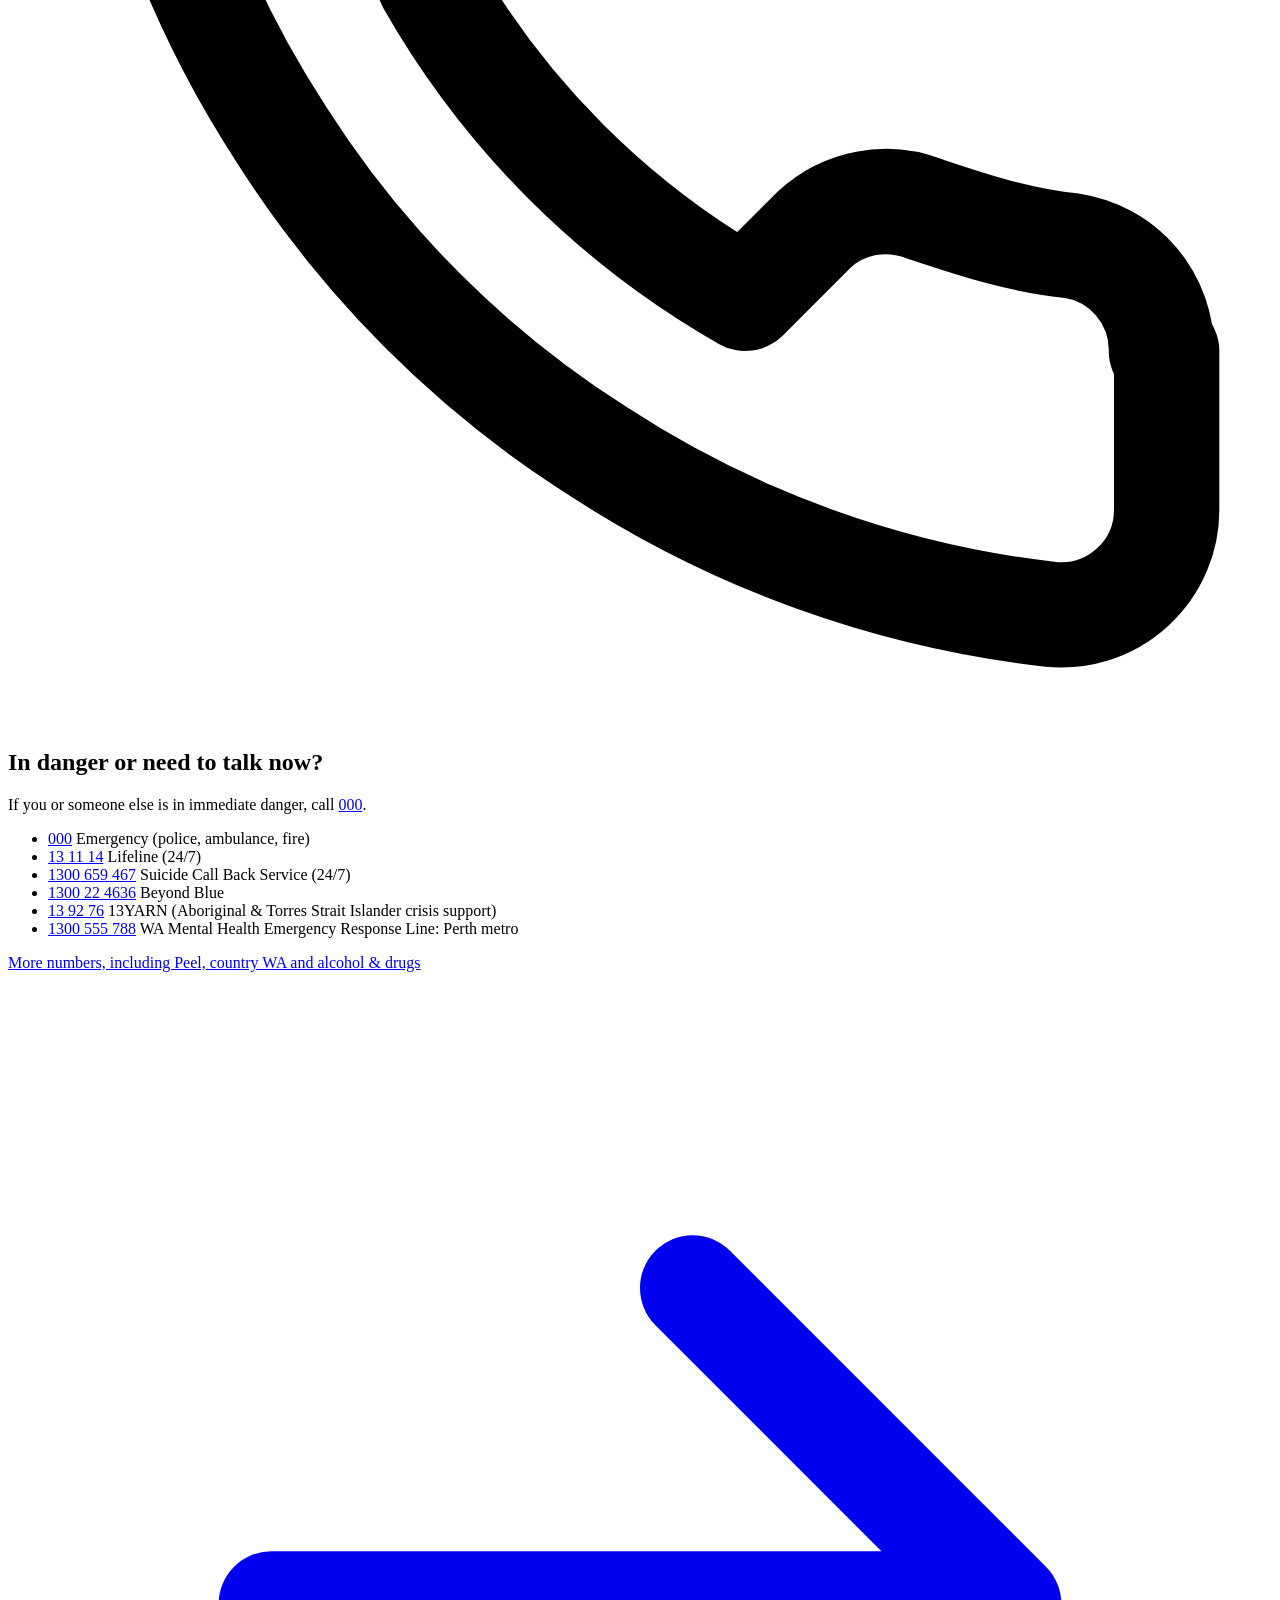
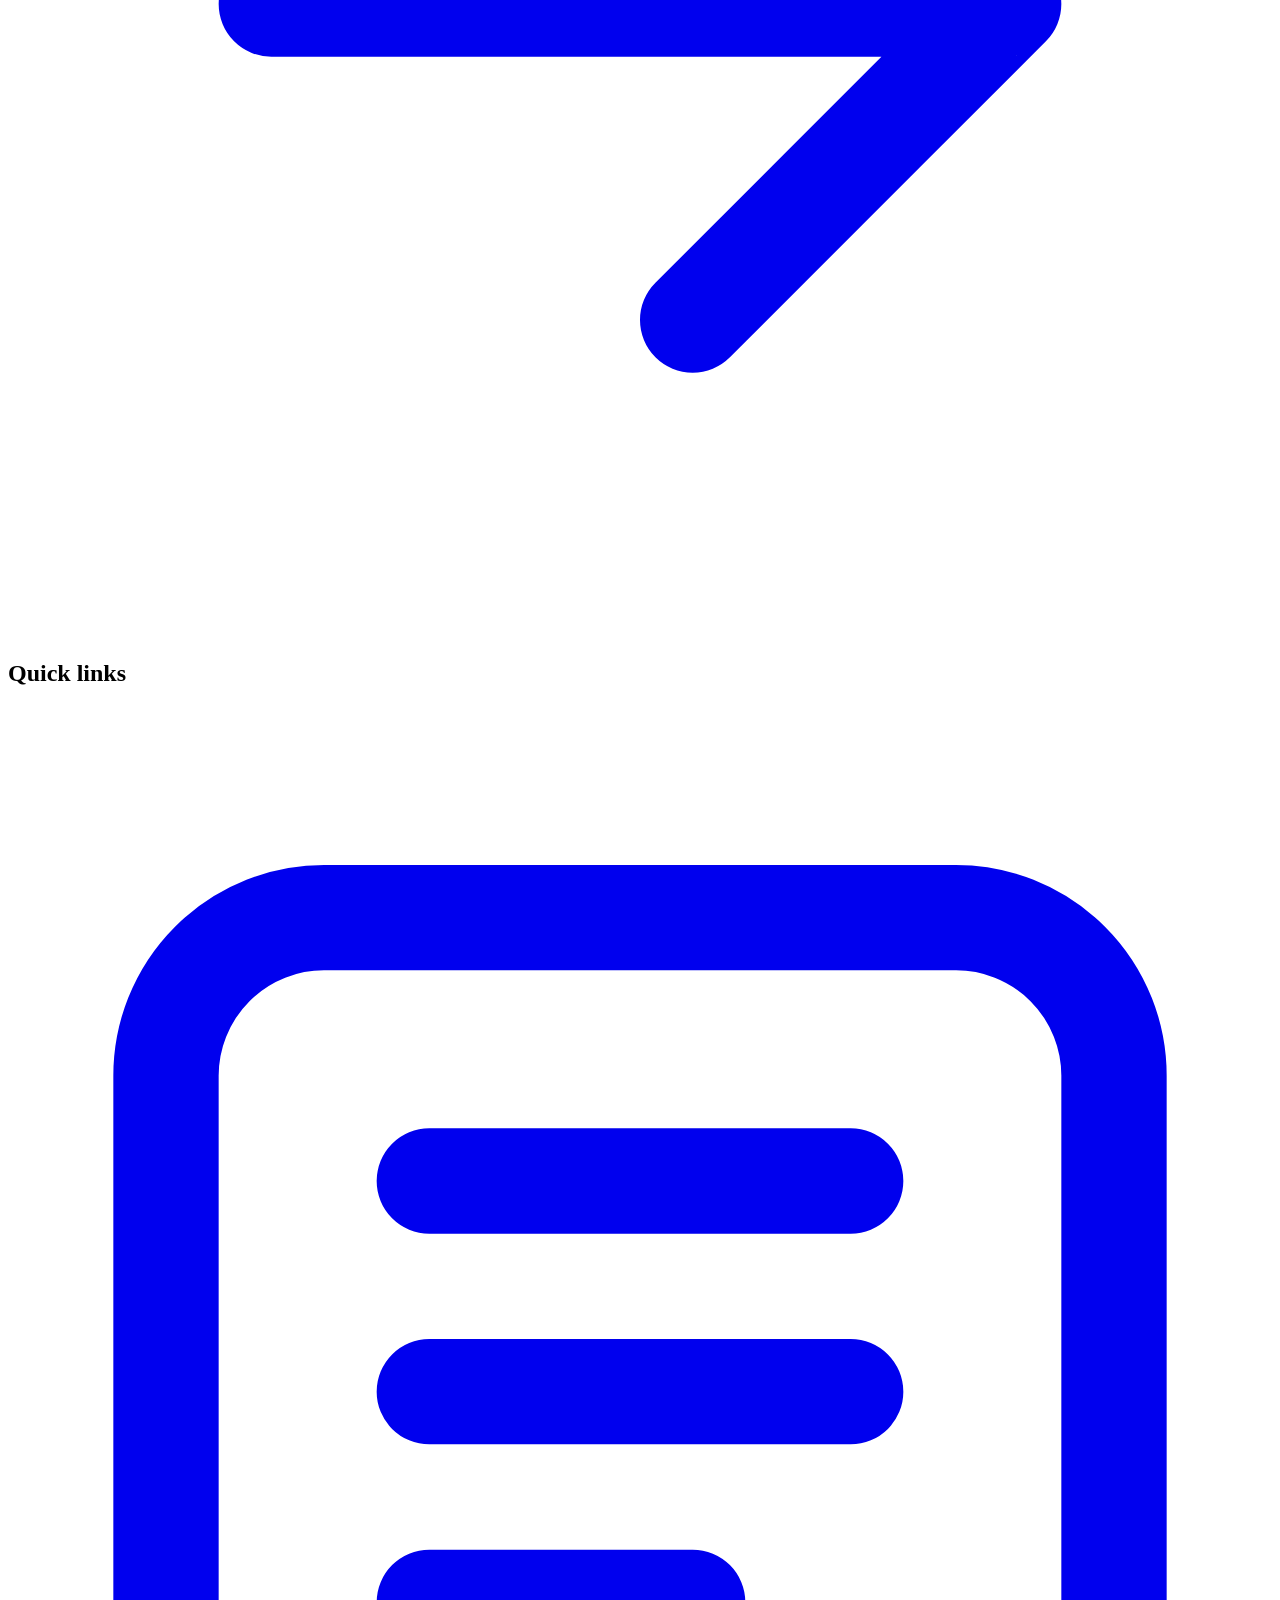
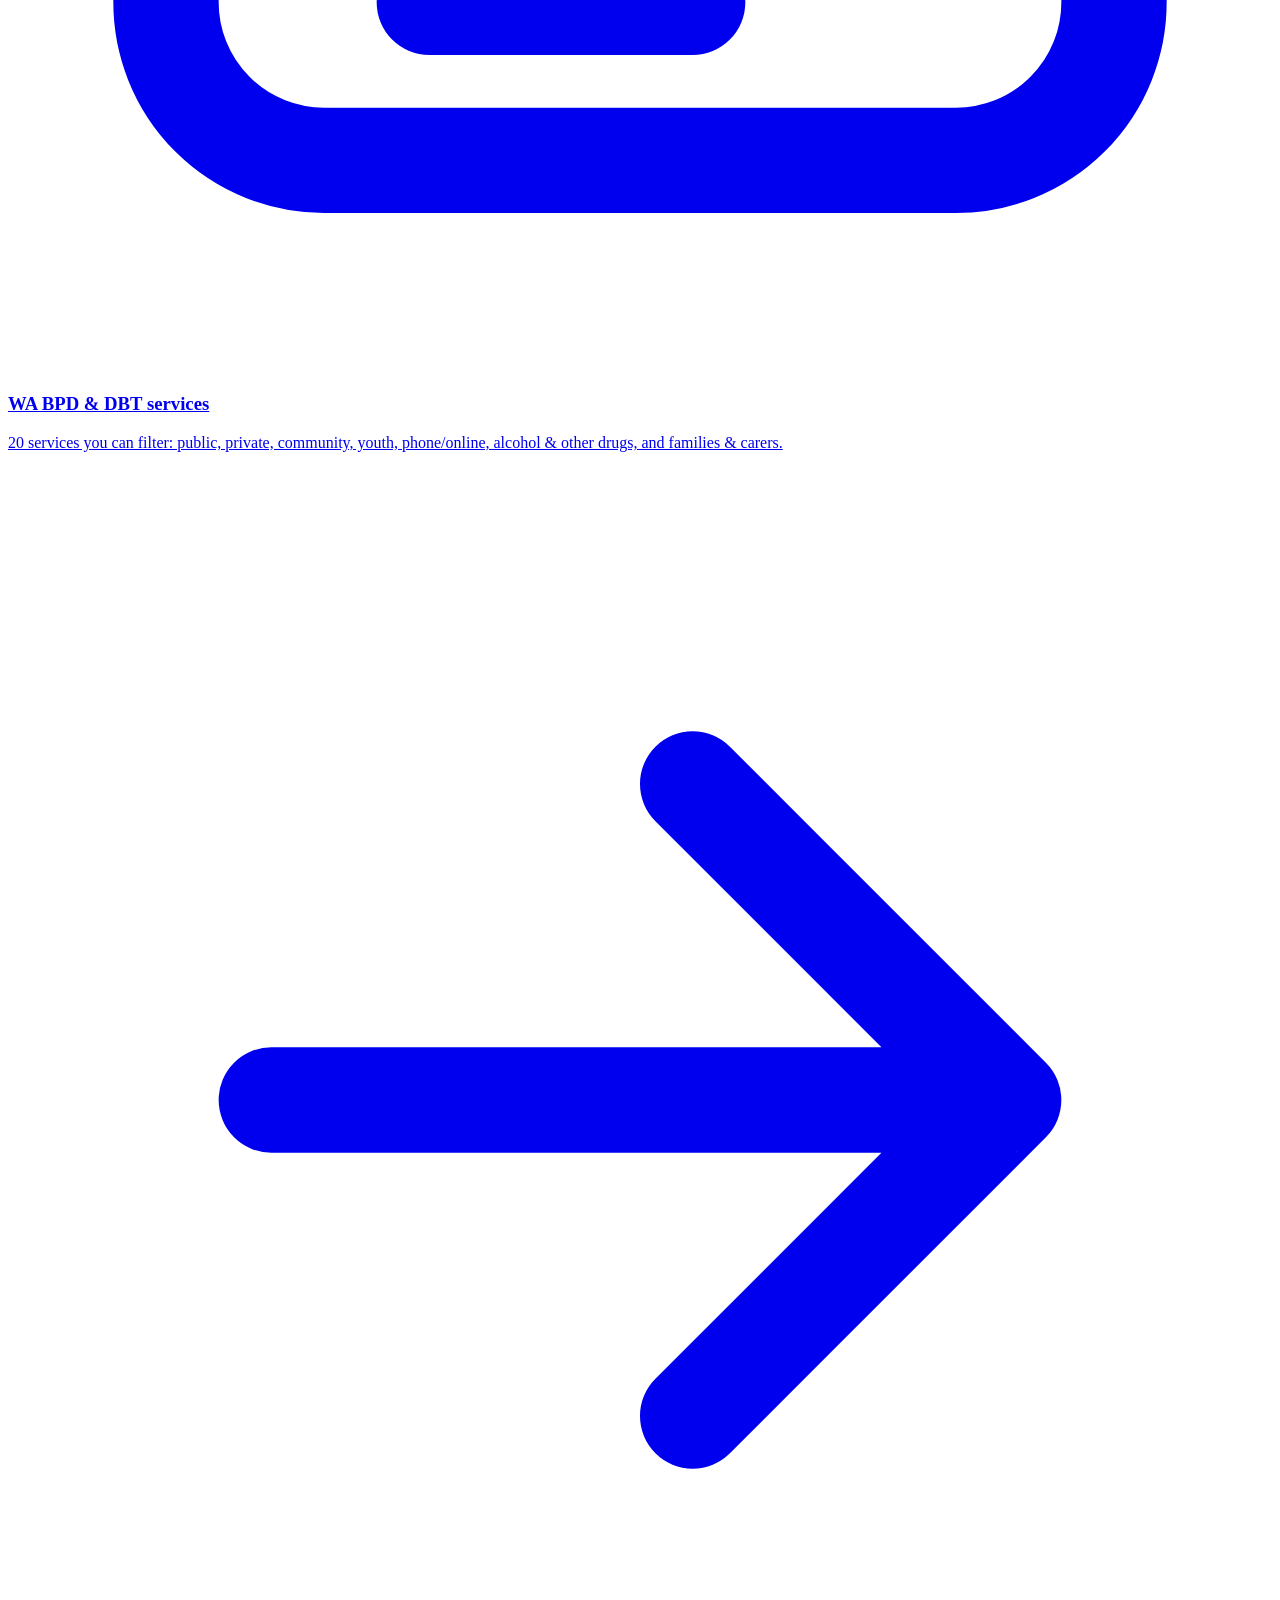
==== commit 5db02ea4: "Add While you wait page (10 Nov 2026) Co-authored-by: thomasjohnston737 <thomasjohnston737@users.nor" ====
--- a/index.html
+++ b/index.html
@@ -23,7 +23,7 @@
 <a class="btn-urgent" href="/bpd-wa-guide/help-now/" aria-label="Need help now? Crisis and support lines"><svg class="ic sm" viewBox="0 0 24 24" aria-hidden="true" focusable="false" fill="none" stroke="currentColor" stroke-width="2" stroke-linecap="round" stroke-linejoin="round"><path d="M22 16.9v3a2 2 0 0 1-2.2 2 19.8 19.8 0 0 1-8.6-3.1 19.5 19.5 0 0 1-6-6A19.8 19.8 0 0 1 2.1 4.2 2 2 0 0 1 4.1 2h3a2 2 0 0 1 2 1.7c.1 1 .4 1.9.7 2.8a2 2 0 0 1-.5 2.1L8 9.9a16 16 0 0 0 6 6l1.3-1.3a2 2 0 0 1 2.1-.4c.9.3 1.8.6 2.8.7a2 2 0 0 1 1.7 2z"/></svg><span>Help now</span></a>
 <button type="button" class="nav-toggle" aria-expanded="false" aria-controls="mainnav"><svg class="ic" viewBox="0 0 24 24" aria-hidden="true" focusable="false" fill="none" stroke="currentColor" stroke-width="2" stroke-linecap="round" stroke-linejoin="round"><path d="M4 7h16M4 12h16M4 17h16"/></svg><span>Menu</span></button>
 </div>
-<nav id="mainnav" class="mainnav" aria-label="Main"><ul><li><a href="/bpd-wa-guide/" aria-current=page>Home</a></li><li><a href="/bpd-wa-guide/help-now/">Need help now?</a></li><li><a href="/bpd-wa-guide/services/">Services</a></li><li><a href="/bpd-wa-guide/getting-assessed/">Getting assessed</a></li><li><a href="/bpd-wa-guide/costs-and-medicare/">Costs &amp; Medicare</a></li><li><a href="/bpd-wa-guide/private-hospital-and-insurance/">Private hospital &amp; insurance</a></li><li><a href="/bpd-wa-guide/families-and-carers/">Families &amp; carers</a></li><li><a href="/bpd-wa-guide/addiction-and-bpd/">Addiction &amp; BPD</a></li><li><a href="/bpd-wa-guide/from-someone-whos-been-there/">From someone who&#x27;s been there</a></li><li><a href="/bpd-wa-guide/about/">About</a></li></ul></nav>
+<nav id="mainnav" class="mainnav" aria-label="Main"><ul><li><a href="/bpd-wa-guide/" aria-current=page>Home</a></li><li><a href="/bpd-wa-guide/help-now/">Need help now?</a></li><li><a href="/bpd-wa-guide/services/">Services</a></li><li><a href="/bpd-wa-guide/getting-assessed/">Getting assessed</a></li><li><a href="/bpd-wa-guide/costs-and-medicare/">Costs &amp; Medicare</a></li><li><a href="/bpd-wa-guide/private-hospital-and-insurance/">Private hospital &amp; insurance</a></li><li><a href="/bpd-wa-guide/families-and-carers/">Families &amp; carers</a></li><li><a href="/bpd-wa-guide/addiction-and-bpd/">Addiction &amp; BPD</a></li><li><a href="/bpd-wa-guide/while-you-wait/">While you wait</a></li><li><a href="/bpd-wa-guide/from-someone-whos-been-there/">From someone who&#x27;s been there</a></li><li><a href="/bpd-wa-guide/about/">About</a></li></ul></nav>
 </div></header>
 <section class="hero"><div class="wrap hero-in">
 <div>
@@ -61,6 +61,7 @@
 <a class="card" href="/bpd-wa-guide/private-hospital-and-insurance/"><span class="card-ic"><svg class="ic" viewBox="0 0 24 24" aria-hidden="true" focusable="false" fill="none" stroke="currentColor" stroke-width="2" stroke-linecap="round" stroke-linejoin="round"><circle cx="12" cy="12" r="9"/><path d="M12 11v5M12 8h.01"/></svg></span><h3>Private hospital and health insurance</h3><p>How hospital cover works for private psychiatric care, the 2-month wait, the once-in-a-lifetime upgrade rule, and questions to ask your fund.</p><span class="card-go"><svg class="ic sm" viewBox="0 0 24 24" aria-hidden="true" focusable="false" fill="none" stroke="currentColor" stroke-width="2" stroke-linecap="round" stroke-linejoin="round"><path d="M5 12h14M13 6l6 6-6 6"/></svg></span></a>
 <a class="card" href="/bpd-wa-guide/families-and-carers/"><span class="card-ic"><svg class="ic" viewBox="0 0 24 24" aria-hidden="true" focusable="false" fill="none" stroke="currentColor" stroke-width="2" stroke-linecap="round" stroke-linejoin="round"><path d="M20.8 4.6a5.5 5.5 0 0 0-7.8 0L12 5.7l-1-1.1a5.5 5.5 0 0 0-7.8 7.8l1 1.1L12 21l7.8-7.5 1-1.1a5.5 5.5 0 0 0 0-7.8z"/></svg></span><h3>Families and carers</h3><p>Free BPD carer groups in WA and interstate, Family Connections, Project Air resources, Carer Gateway and WA carer helplines.</p><span class="card-go"><svg class="ic sm" viewBox="0 0 24 24" aria-hidden="true" focusable="false" fill="none" stroke="currentColor" stroke-width="2" stroke-linecap="round" stroke-linejoin="round"><path d="M5 12h14M13 6l6 6-6 6"/></svg></span></a>
 <a class="card" href="/bpd-wa-guide/addiction-and-bpd/"><span class="card-ic"><svg class="ic" viewBox="0 0 24 24" aria-hidden="true" focusable="false" fill="none" stroke="currentColor" stroke-width="2" stroke-linecap="round" stroke-linejoin="round"><path d="M22 16.9v3a2 2 0 0 1-2.2 2 19.8 19.8 0 0 1-8.6-3.1 19.5 19.5 0 0 1-6-6A19.8 19.8 0 0 1 2.1 4.2 2 2 0 0 1 4.1 2h3a2 2 0 0 1 2 1.7c.1 1 .4 1.9.7 2.8a2 2 0 0 1-.5 2.1L8 9.9a16 16 0 0 0 6 6l1.3-1.3a2 2 0 0 1 2.1-.4c.9.3 1.8.6 2.8.7a2 2 0 0 1 1.7 2z"/></svg></span><h3>Addiction and BPD support</h3><p>WA alcohol and other drug lines and services (ADSL, CADS, Next Step), how they list shared care with mental health, and private dual-diagnosis notes.</p><span class="card-go"><svg class="ic sm" viewBox="0 0 24 24" aria-hidden="true" focusable="false" fill="none" stroke="currentColor" stroke-width="2" stroke-linecap="round" stroke-linejoin="round"><path d="M5 12h14M13 6l6 6-6 6"/></svg></span></a>
+<a class="card" href="/bpd-wa-guide/while-you-wait/"><span class="card-ic"><svg class="ic" viewBox="0 0 24 24" aria-hidden="true" focusable="false" fill="none" stroke="currentColor" stroke-width="2" stroke-linecap="round" stroke-linejoin="round"><path d="M20.8 4.6a5.5 5.5 0 0 0-7.8 0L12 5.7l-1-1.1a5.5 5.5 0 0 0-7.8 7.8l1 1.1L12 21l7.8-7.5 1-1.1a5.5 5.5 0 0 0 0-7.8z"/></svg></span><h3>While you wait</h3><p>Free lines and services you can use while on a waitlist: Medicare Mental Health 1800 595 212 and WA centres, Here For You, carer groups, and what services publish about waits and cancellation lists.</p><span class="card-go"><svg class="ic sm" viewBox="0 0 24 24" aria-hidden="true" focusable="false" fill="none" stroke="currentColor" stroke-width="2" stroke-linecap="round" stroke-linejoin="round"><path d="M5 12h14M13 6l6 6-6 6"/></svg></span></a>
 <a class="card" href="/bpd-wa-guide/about/"><span class="card-ic"><svg class="ic" viewBox="0 0 24 24" aria-hidden="true" focusable="false" fill="none" stroke="currentColor" stroke-width="2" stroke-linecap="round" stroke-linejoin="round"><circle cx="12" cy="12" r="9"/><path d="M12 11v5M12 8h.01"/></svg></span><h3>About this guide</h3><p>Who makes it, how it's checked, and how to report a mistake.</p><span class="card-go"><svg class="ic sm" viewBox="0 0 24 24" aria-hidden="true" focusable="false" fill="none" stroke="currentColor" stroke-width="2" stroke-linecap="round" stroke-linejoin="round"><path d="M5 12h14M13 6l6 6-6 6"/></svg></span></a>
 </div>
 <div class="split">
@@ -84,7 +85,7 @@
 <div><p class="fbrand"><span class="mark" aria-hidden="true"><svg class="ic" viewBox="0 0 24 24" aria-hidden="true" focusable="false" fill="none" stroke="currentColor" stroke-width="2" stroke-linecap="round" stroke-linejoin="round"><path d="M20.8 4.6a5.5 5.5 0 0 0-7.8 0L12 5.7l-1-1.1a5.5 5.5 0 0 0-7.8 7.8l1 1.1L12 21l7.8-7.5 1-1.1a5.5 5.5 0 0 0 0-7.8z"/></svg></span> WA BPD & DBT Service Guide</p>
 <p><strong>Please read:</strong> this is an independent guide. It is <strong>not a health service</strong> and doesn't give medical advice, diagnosis or treatment recommendations. It is <strong>not affiliated with any provider</strong> listed, and no provider has paid to be here. Details change, so always check with the service before you go. The site is built and maintained with AI assistance and checked against each service's official page on the "last checked" date shown.</p>
 <p>Spotted something wrong or out of date? <a href="/bpd-wa-guide/about/#report">Report an error</a>.</p></div>
-<nav aria-label="Footer"><ul class="flinks"><li><a href="/bpd-wa-guide/">Home</a></li><li><a href="/bpd-wa-guide/help-now/">Need help now?</a></li><li><a href="/bpd-wa-guide/services/">Services</a></li><li><a href="/bpd-wa-guide/getting-assessed/">Getting assessed</a></li><li><a href="/bpd-wa-guide/costs-and-medicare/">Costs &amp; Medicare</a></li><li><a href="/bpd-wa-guide/private-hospital-and-insurance/">Private hospital &amp; insurance</a></li><li><a href="/bpd-wa-guide/families-and-carers/">Families &amp; carers</a></li><li><a href="/bpd-wa-guide/addiction-and-bpd/">Addiction &amp; BPD</a></li><li><a href="/bpd-wa-guide/from-someone-whos-been-there/">From someone who&#x27;s been there</a></li><li><a href="/bpd-wa-guide/about/">About</a></li></ul></nav>
+<nav aria-label="Footer"><ul class="flinks"><li><a href="/bpd-wa-guide/">Home</a></li><li><a href="/bpd-wa-guide/help-now/">Need help now?</a></li><li><a href="/bpd-wa-guide/services/">Services</a></li><li><a href="/bpd-wa-guide/getting-assessed/">Getting assessed</a></li><li><a href="/bpd-wa-guide/costs-and-medicare/">Costs &amp; Medicare</a></li><li><a href="/bpd-wa-guide/private-hospital-and-insurance/">Private hospital &amp; insurance</a></li><li><a href="/bpd-wa-guide/families-and-carers/">Families &amp; carers</a></li><li><a href="/bpd-wa-guide/addiction-and-bpd/">Addiction &amp; BPD</a></li><li><a href="/bpd-wa-guide/while-you-wait/">While you wait</a></li><li><a href="/bpd-wa-guide/from-someone-whos-been-there/">From someone who&#x27;s been there</a></li><li><a href="/bpd-wa-guide/about/">About</a></li></ul></nav>
 </div>
 <p class="fsmall">&copy; 2026 WA BPD & DBT Service Guide. Crisis numbers last checked 2026-10-28.</p>
 </div></footer>
